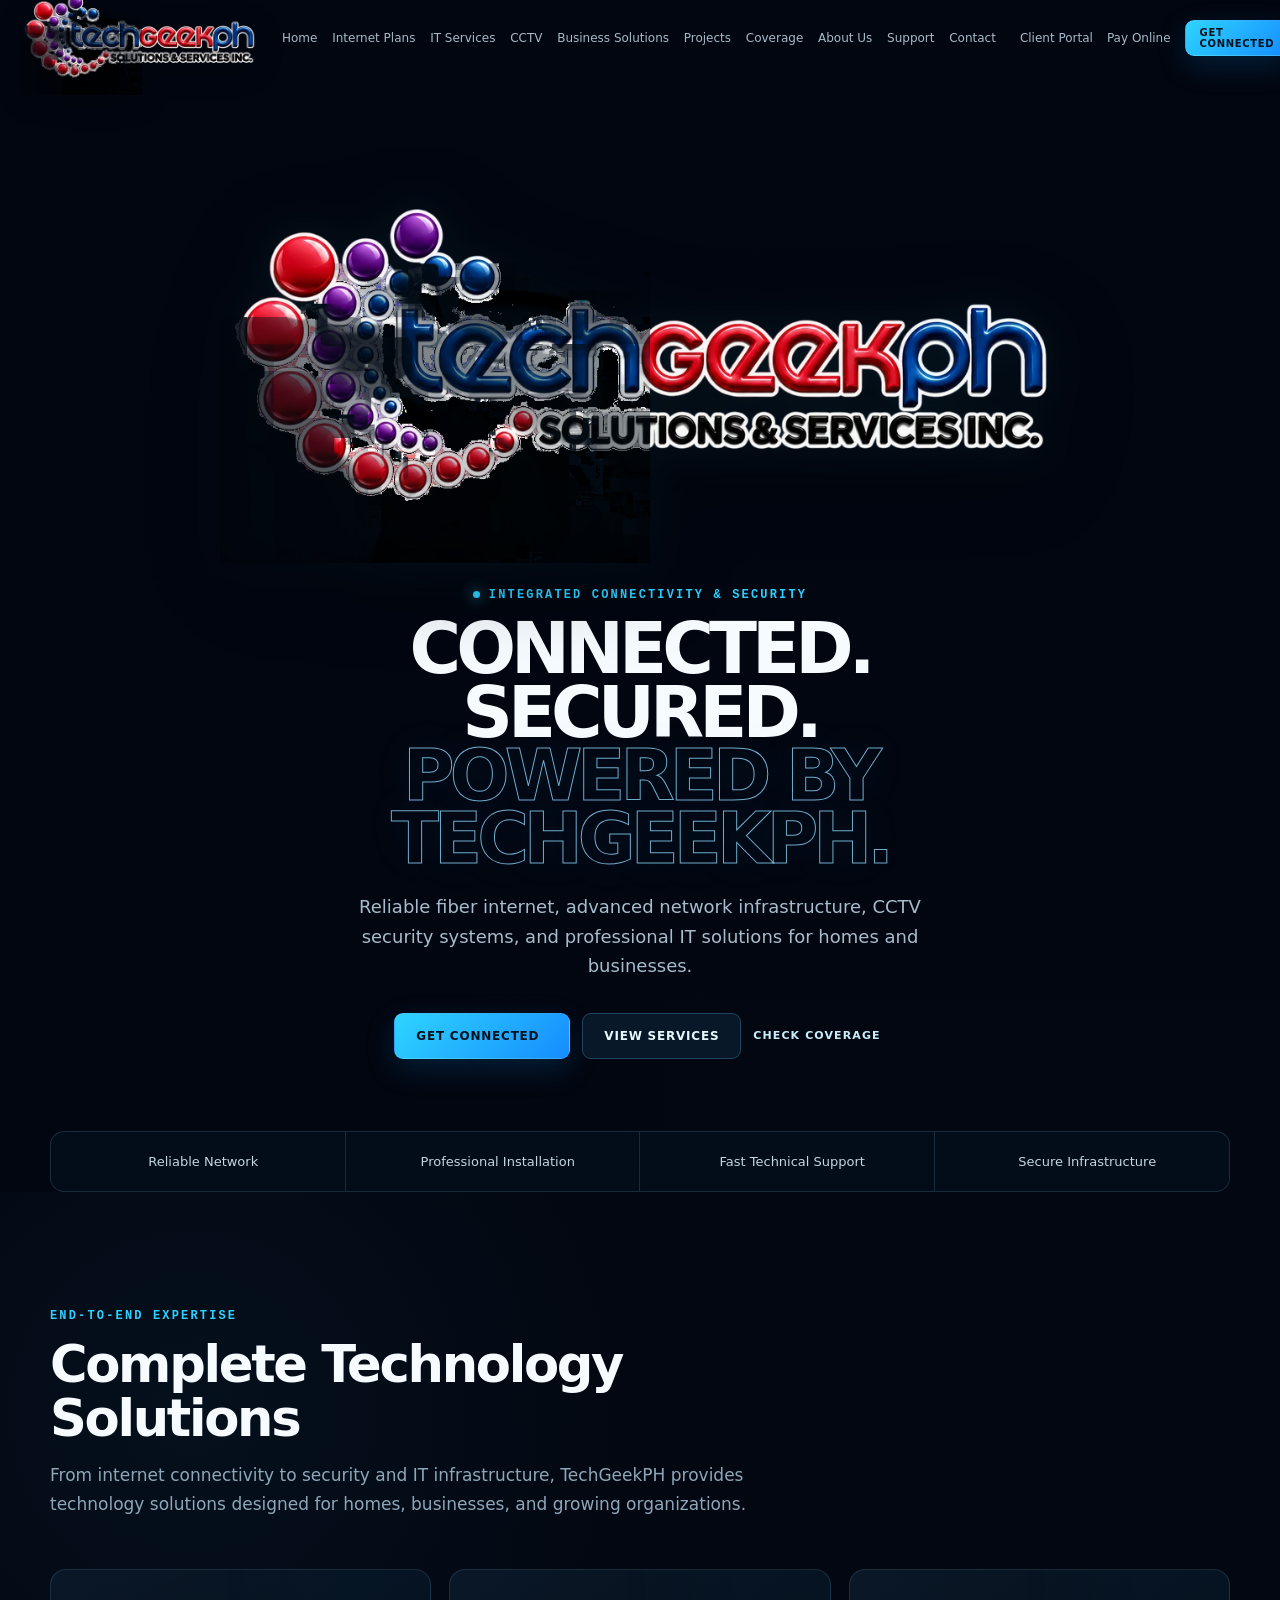
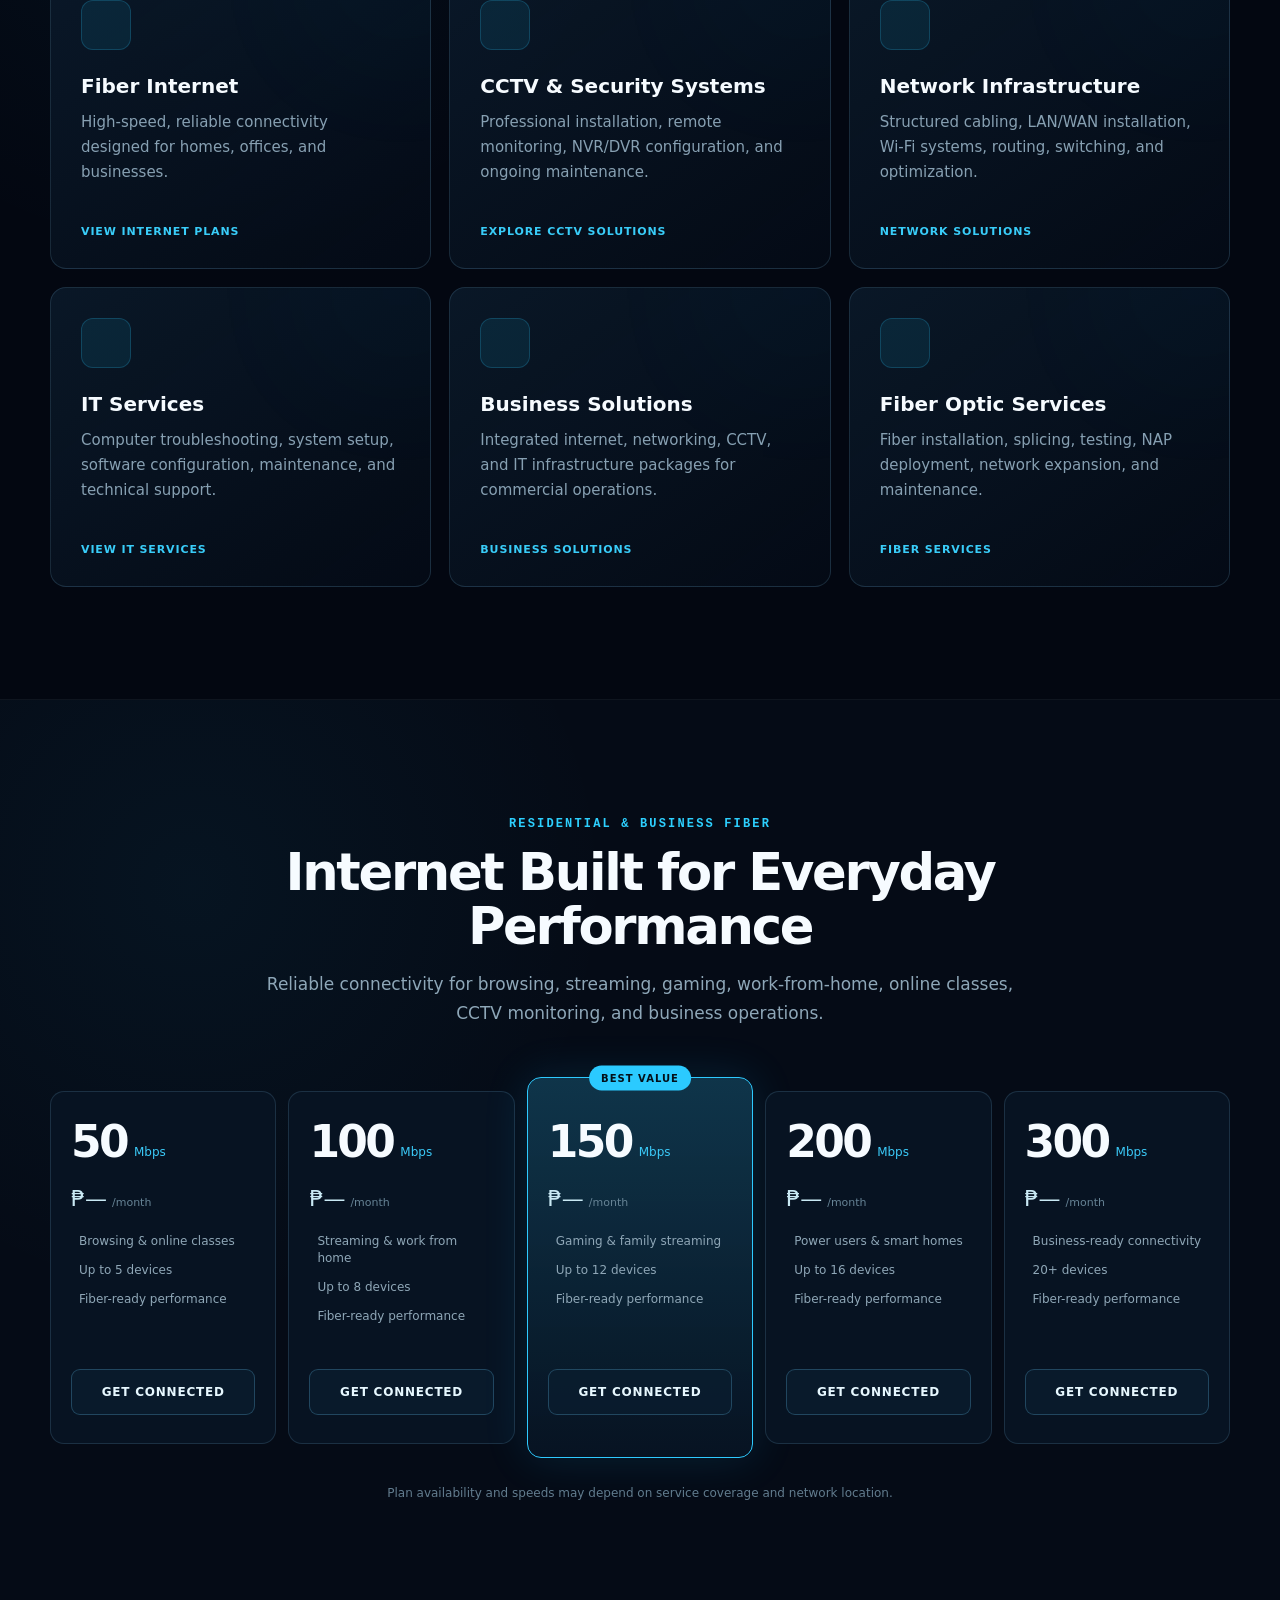
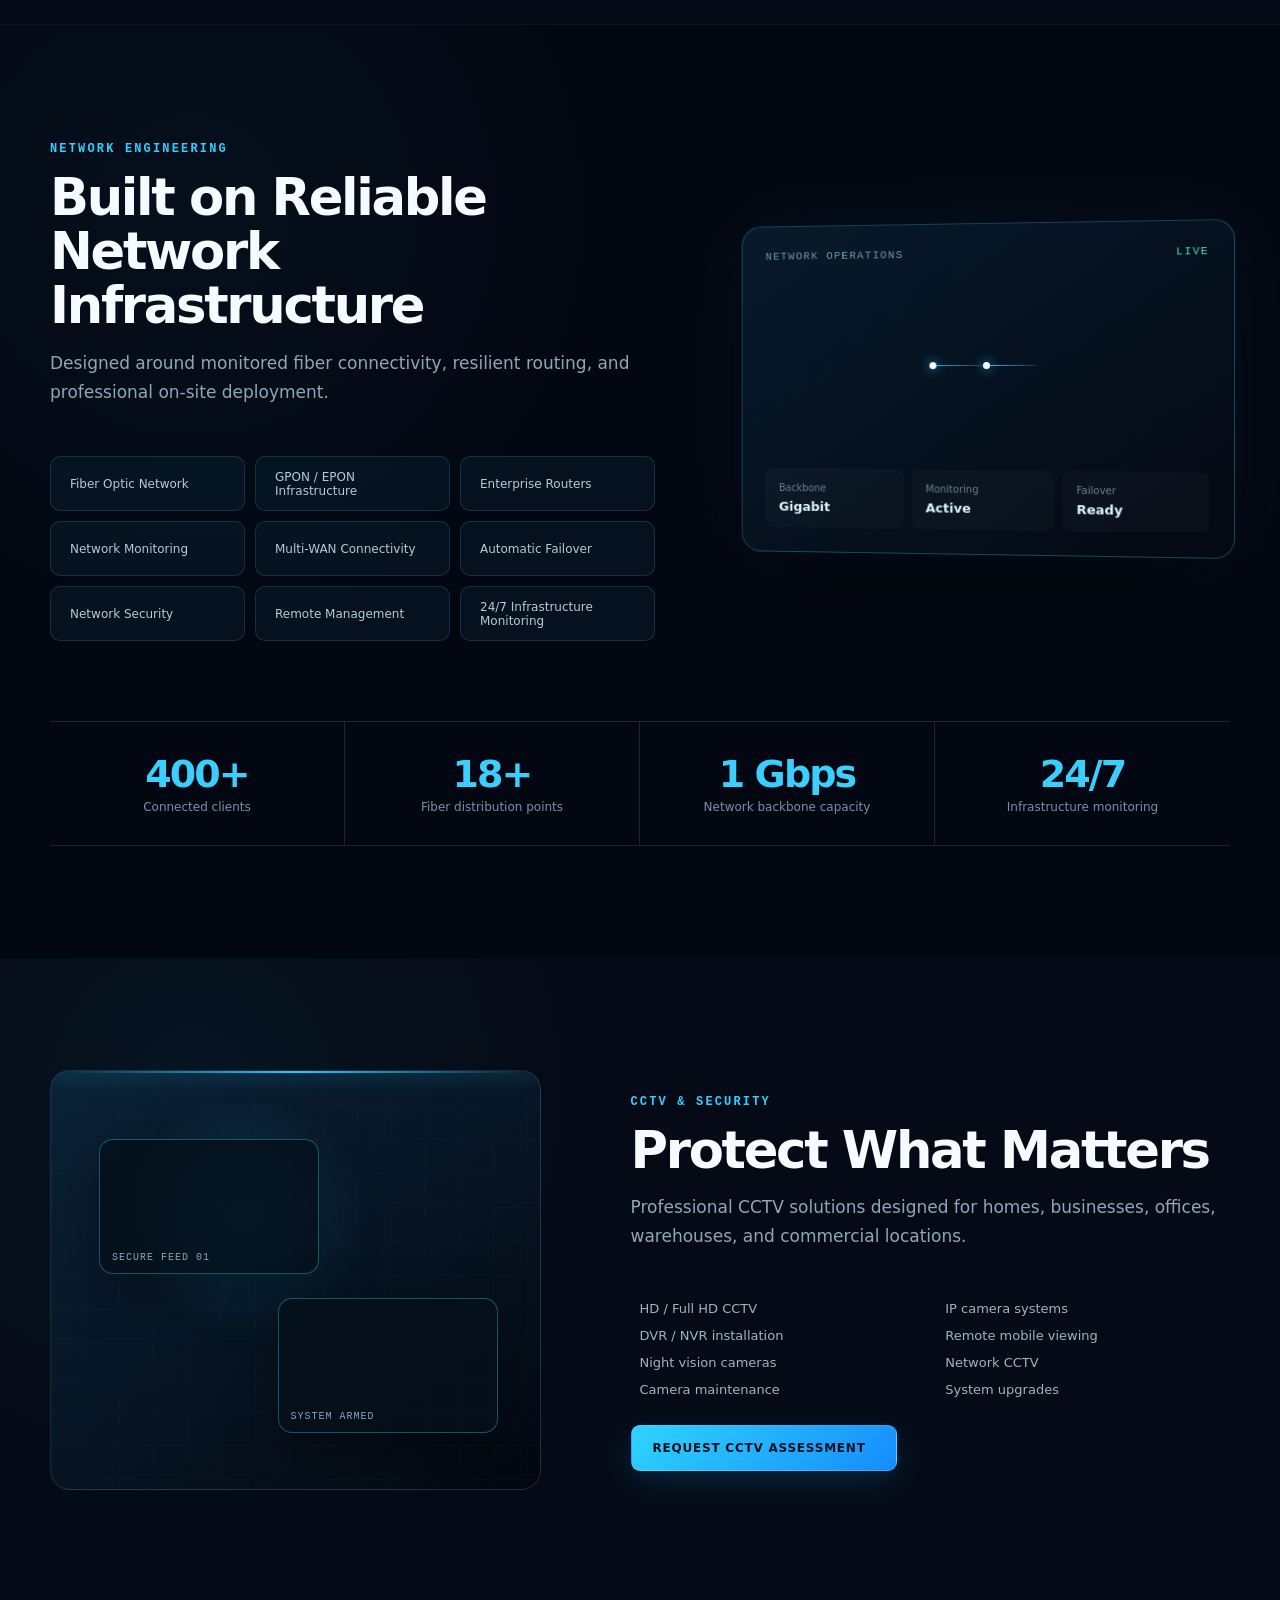
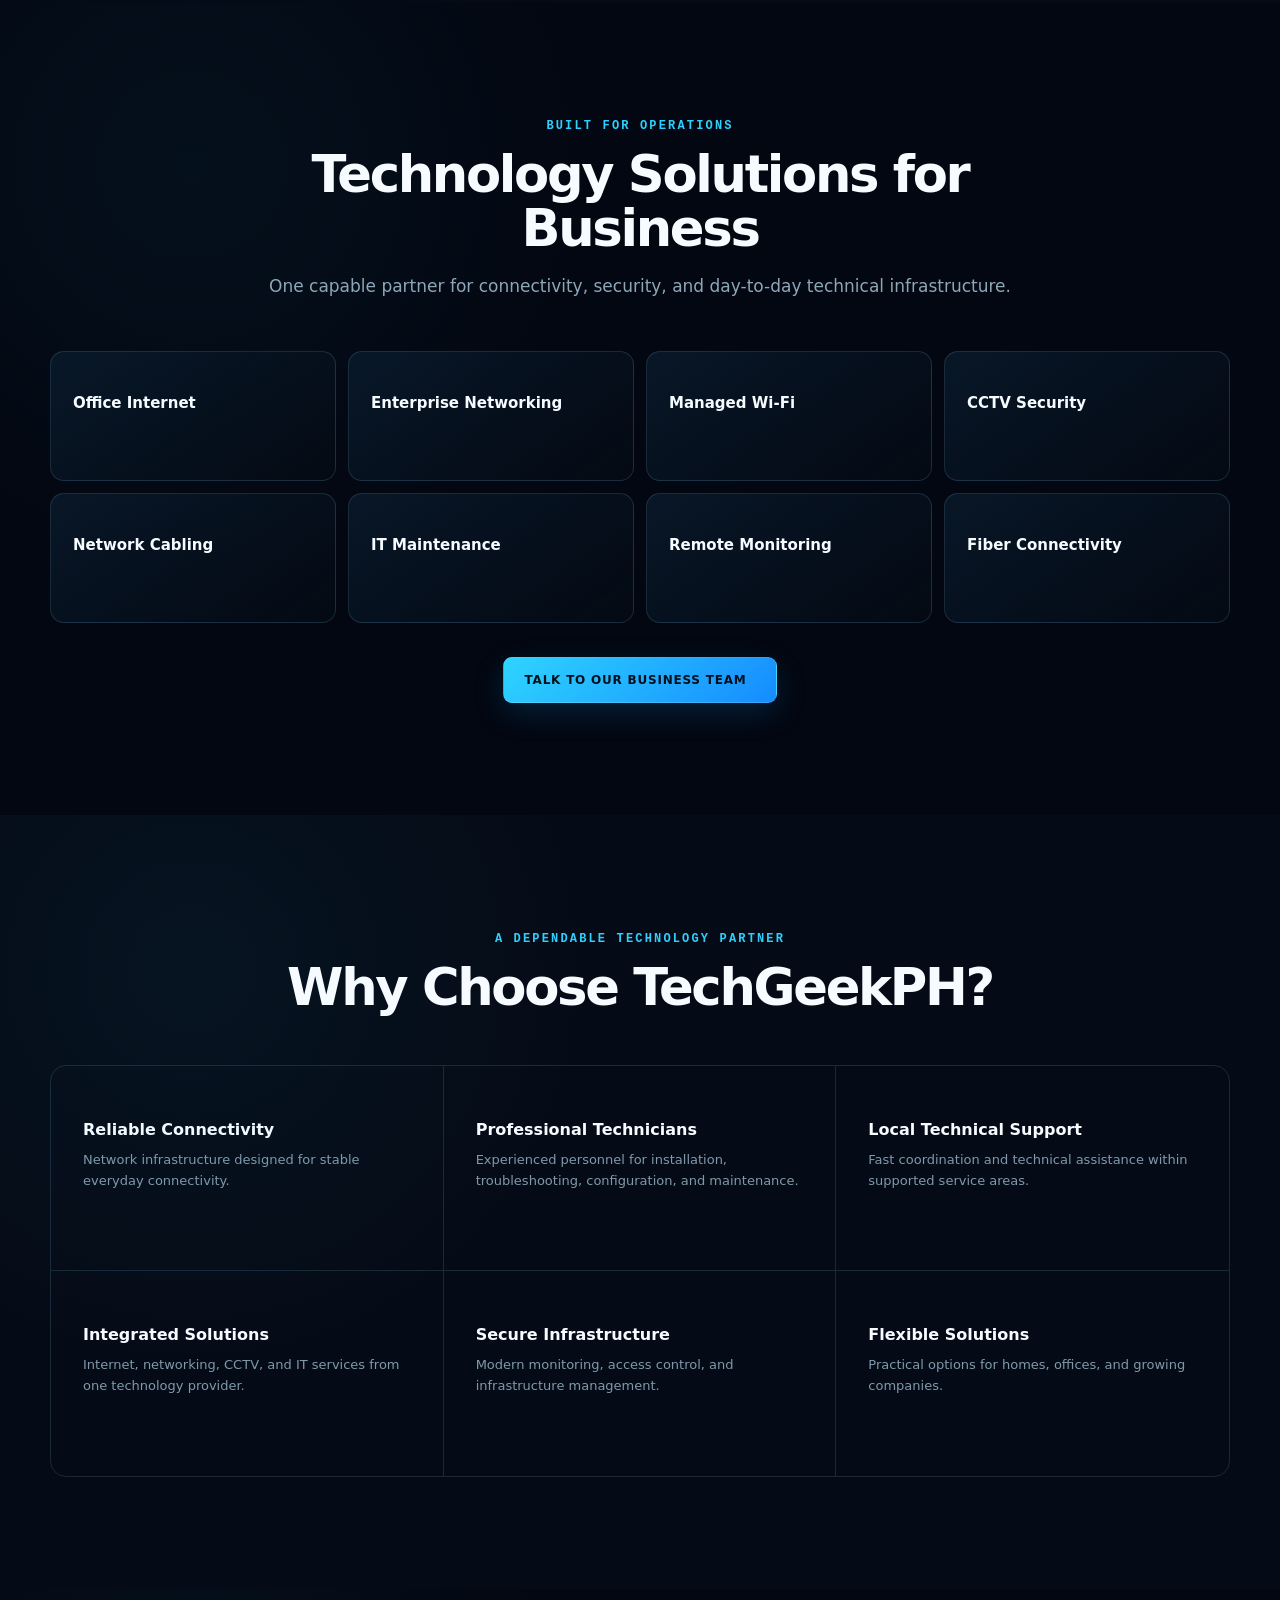
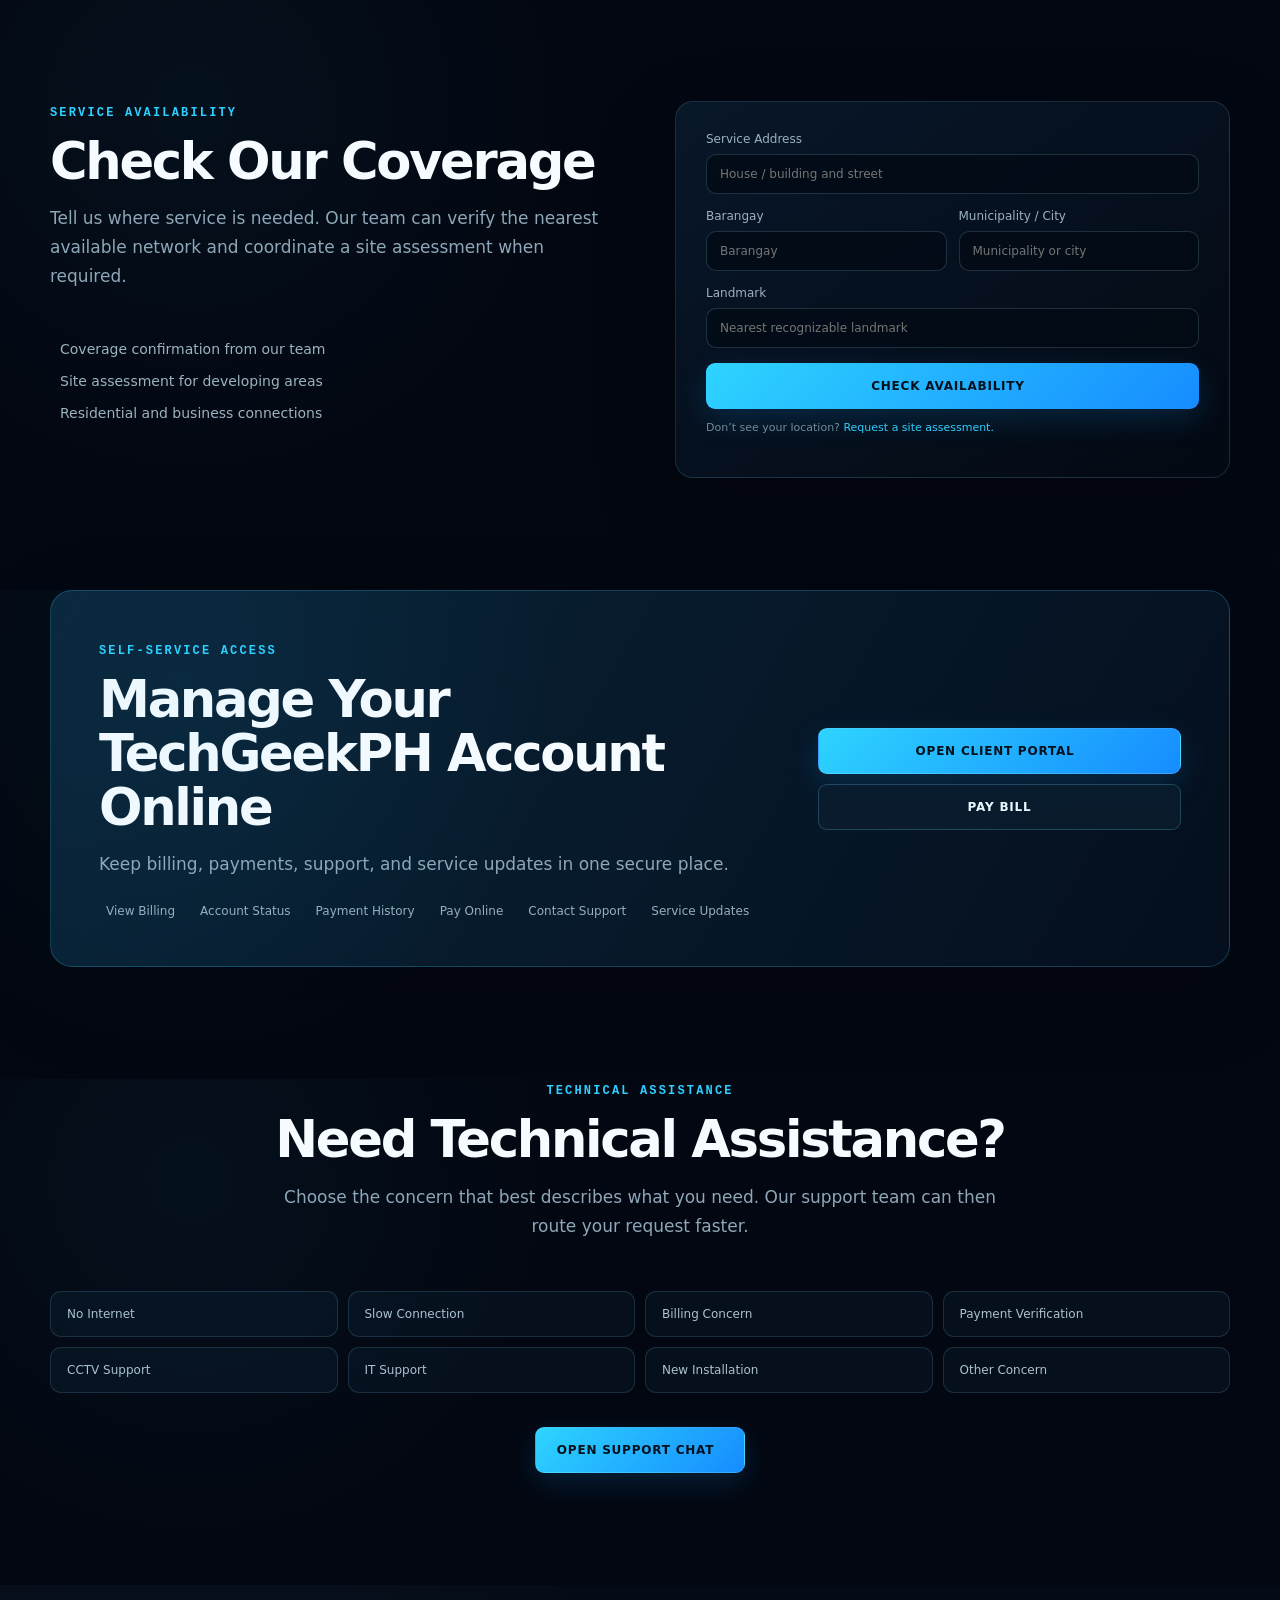
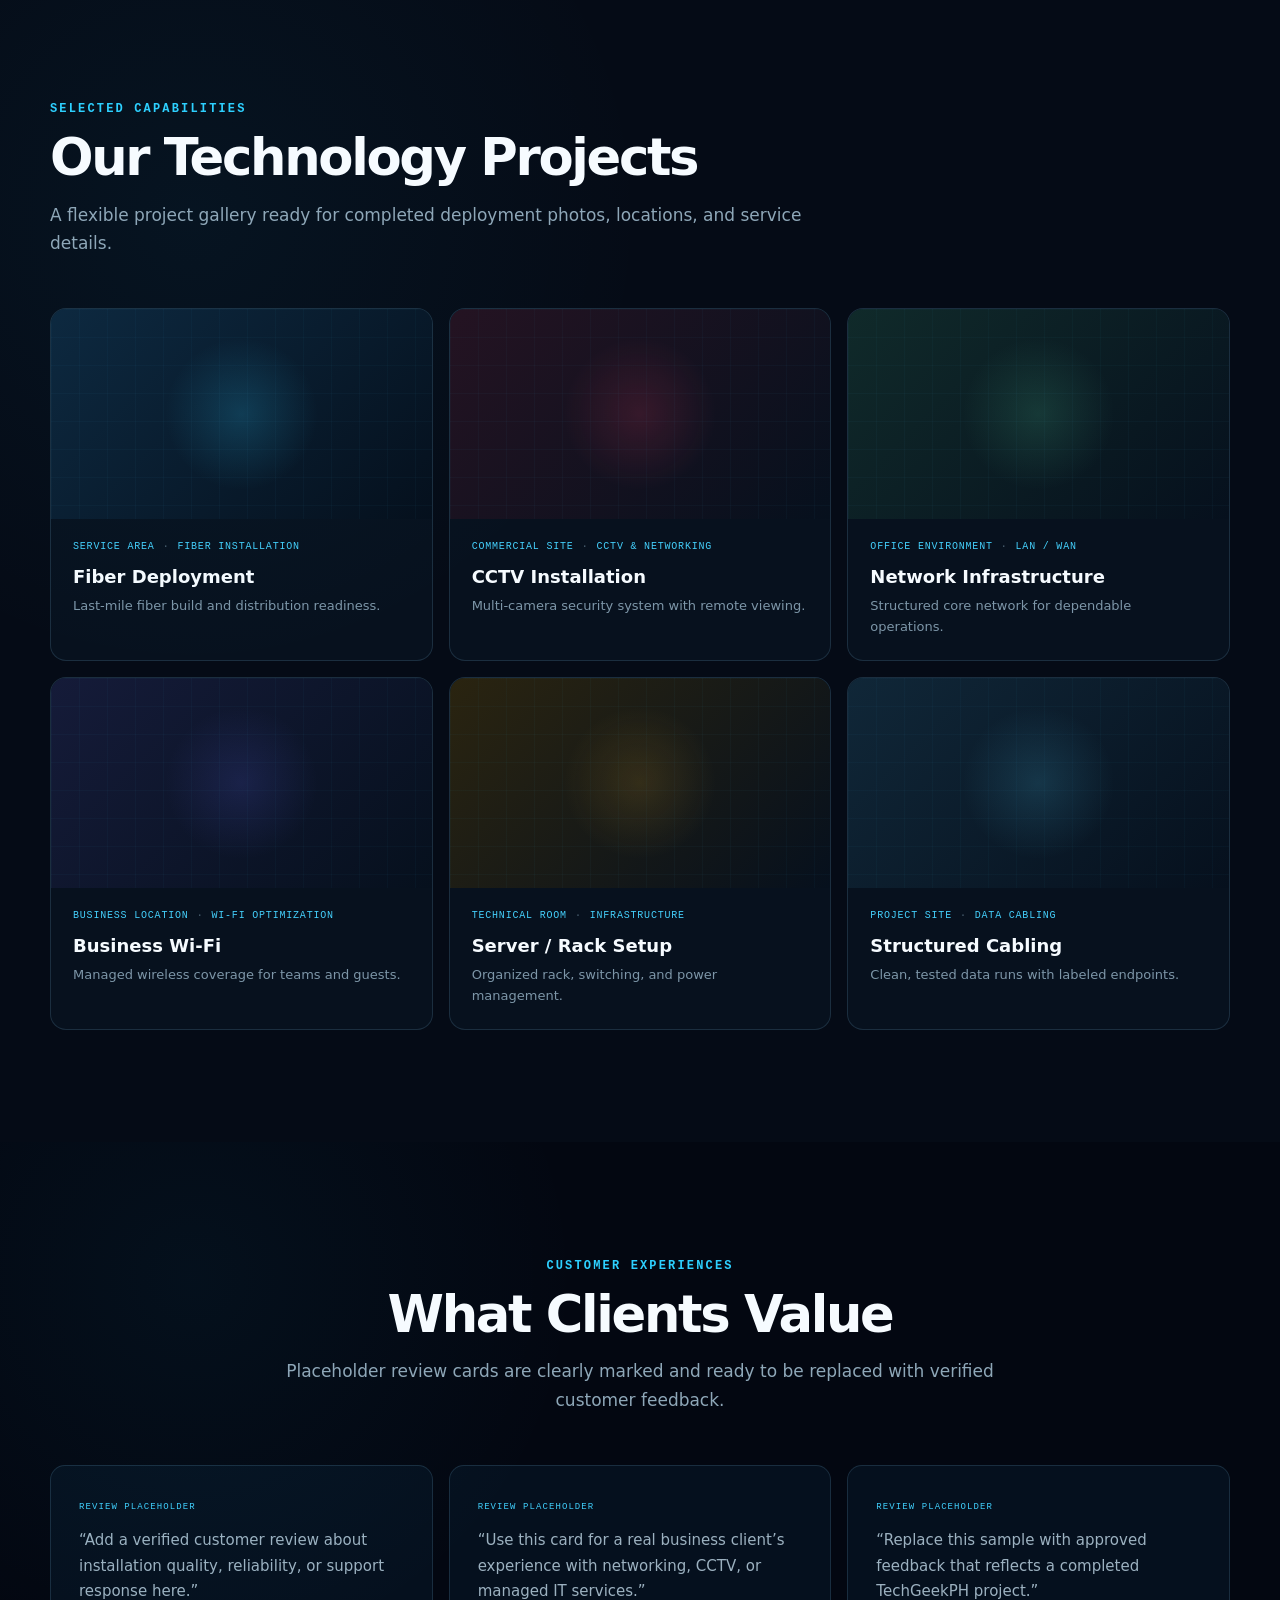
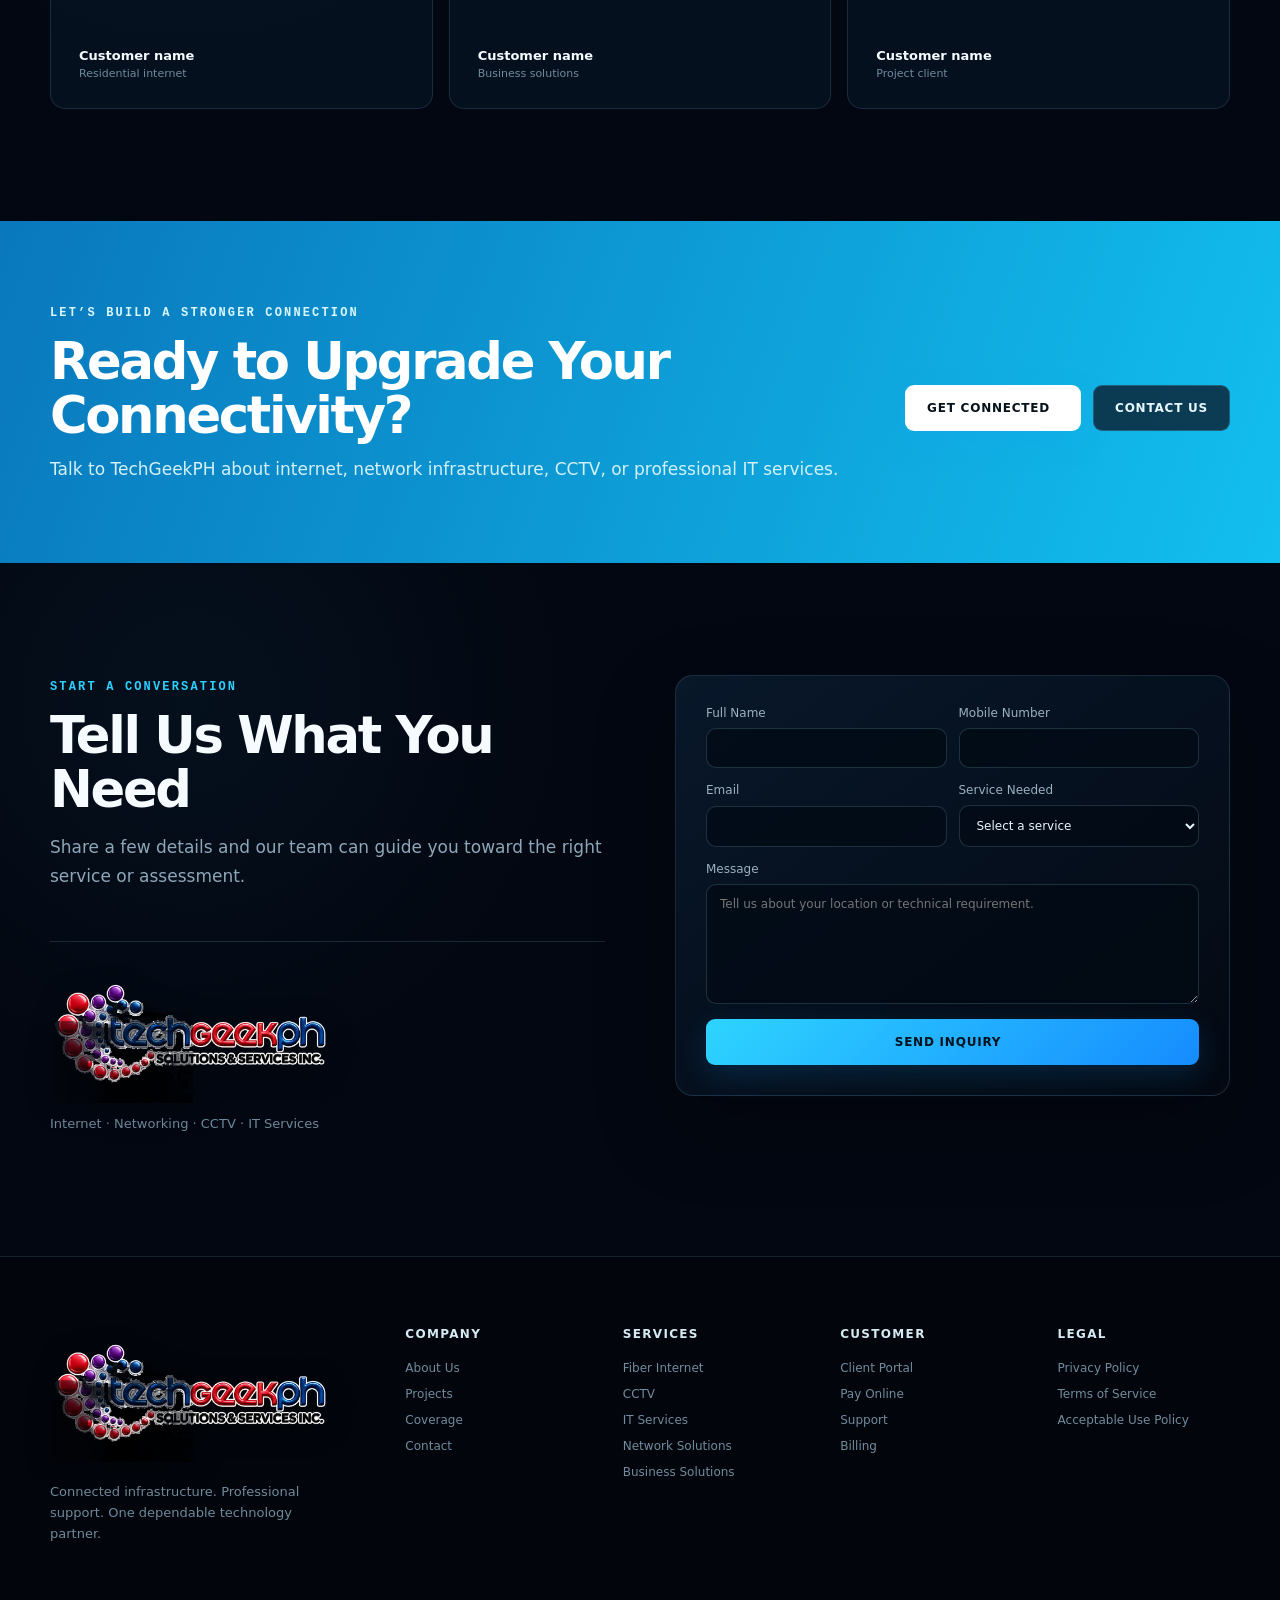
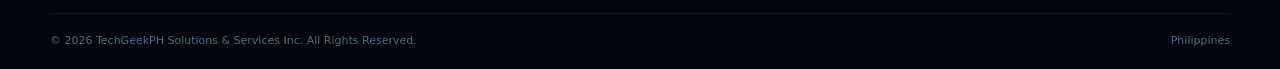
==== index.html @ 315b48f4 "Use high-resolution transparent logo on live front page" ====
<!doctype html>
<html lang="en-PH">
<head>
<meta charset="utf-8">
<meta name="viewport" content="width=device-width,initial-scale=1,viewport-fit=cover">
<meta name="theme-color" content="#030711">
<title>TechGeekPH | Fiber Internet, CCTV, Networking & IT Services</title>
<meta name="description" content="TechGeekPH Solutions & Services Inc. provides fiber internet, CCTV installation, network infrastructure, IT support, and business technology solutions in the Philippines.">
<meta name="keywords" content="TechGeekPH Solutions & Services Inc., Internet Service Provider, Fiber Internet, CCTV Installation, IT Services, Network Installation, Business Internet, Fiber Optic Services, Philippines">
<meta property="og:title" content="TechGeekPH Solutions & Services Inc.">
<meta property="og:description" content="Reliable fiber internet, CCTV security, network infrastructure, and professional IT solutions.">
<meta property="og:type" content="website">
<meta property="og:locale" content="en_PH">
<meta property="og:url" content="https://network-techgeekph.com/">
<link rel="stylesheet" href="assets/site1.css?v=20260908"><link rel="stylesheet" href="assets/site2.css?v=20260908"><link rel="stylesheet" href="assets/site3.css?v=20260908"><link rel="stylesheet" href="assets/site4.css?v=20260908"><link rel="stylesheet" href="assets/logo-override.css?v=20260913-logo1">
<script type="application/ld+json">{"@context":"https://schema.org","@type":"Organization","name":"TechGeekPH Solutions & Services Inc.","url":"https://network-techgeekph.com/","areaServed":"Philippines","description":"Fiber internet, CCTV, network infrastructure, and professional IT services."}</script>
</head>
<body><div id="app"></div><noscript><div style="padding:40px;color:white;background:#030711;font-family:Arial,sans-serif">Please enable JavaScript to view the TechGeekPH website.</div></noscript><script src="https://unpkg.com/lucide@0.468.0/dist/umd/lucide.min.js"></script><script src="assets/logo-hq-01.js?v=20260913-logo1"></script><script src="assets/logo-hq-02.js?v=20260913-logo1"></script><script src="assets/logo-hq-03.js?v=20260913-logo1"></script><script src="assets/logo-hq-04.js?v=20260913-logo1"></script><script src="assets/logo-hq-05.js?v=20260913-logo1"></script><script src="assets/logo-hq-06.js?v=20260913-logo1"></script><script src="assets/logo-hq.js?v=20260913-logo1"></script><script src="assets/loader.js?v=20260913-logo1"></script></body></html>
---- assets/site1.css ----
:root{--background:#030711;--foreground:#f6fbff;--card:#081221;--card-foreground:#eef8ff;--primary:#24c8ff;--primary-foreground:#02101a;--secondary:#0b1a2b;--secondary-foreground:#e9f7ff;--muted:#0a1524;--muted-foreground:#91a9bb;--border:rgba(129,201,235,.16);--input:rgba(153,213,240,.18);--ring:#26c9ff;--radius:.75rem;--font-sans:Inter,ui-sans-serif,system-ui,-apple-system,BlinkMacSystemFont,"Segoe UI",sans-serif;--font-mono:"SFMono-Regular",Consolas,"Liberation Mono",monospace}
*{box-sizing:border-box}html{scroll-behavior:smooth;scroll-padding-top:92px;background:var(--background)}body{margin:0;overflow-x:hidden;background:var(--background);color:var(--foreground);font-family:var(--font-sans)}a{color:inherit;text-decoration:none}button,input,textarea,select{font:inherit}button{cursor:pointer}svg{stroke-width:1.8}.shell{width:min(1180px,calc(100% - 40px));margin-inline:auto}.section{position:relative;padding:112px 0}.section::before{content:"";position:absolute;inset:0;pointer-events:none;background:radial-gradient(circle at 15% 20%,rgba(29,187,242,.05),transparent 32%)}
.site-header{position:fixed;z-index:50;inset:0 0 auto;height:76px;transition:.3s ease;border-bottom:1px solid transparent}.site-header.scrolled{background:rgba(3,7,17,.88);border-color:var(--border);backdrop-filter:blur(18px)}.header-inner{height:100%;width:min(1400px,calc(100% - 40px));margin:auto;display:flex;align-items:center;gap:24px}.logo{position:relative;display:block;width:210px;height:60px;flex-shrink:0;overflow:hidden;border-radius:9px;background:#fff;box-shadow:0 7px 24px rgba(0,0,0,.22)}.logo img{position:absolute;width:204px;max-width:none;height:auto;left:3px;top:-32px}.desktop-nav{display:flex;justify-content:center;gap:clamp(10px,1.15vw,20px);flex:1}.desktop-nav a,.header-actions>a:not(.button){color:#a7bac8;font-size:12px;transition:.2s;white-space:nowrap}.desktop-nav a:hover,.header-actions>a:not(.button):hover{color:white}.header-actions{display:flex;align-items:center;gap:14px}.button{min-height:46px;padding:0 21px;border-radius:9px;display:inline-flex;align-items:center;justify-content:center;gap:9px;background:linear-gradient(135deg,#2ed4ff,#168cff);color:#02111c;text-transform:uppercase;letter-spacing:.065em;font-weight:800;font-size:12px;border:1px solid rgba(255,255,255,.12);box-shadow:0 10px 30px rgba(20,163,255,.17);transition:transform .2s,box-shadow .2s,background .2s}.button:hover{transform:translateY(-2px);box-shadow:0 14px 36px rgba(20,163,255,.25)}.button svg,.text-link svg,.service-card a svg{width:17px;height:17px}.button.compact{min-height:36px;padding:0 14px;font-size:10px}.button.secondary{color:#e7f8ff;background:rgba(11,29,47,.8);border-color:rgba(104,203,246,.25);box-shadow:none}.button.light{background:#fff;color:#06121c}.menu-button{display:none;margin-left:auto;background:none;border:0;color:white;padding:8px}.mobile-nav{display:none;position:absolute;top:76px;left:20px;right:20px;padding:14px;background:rgba(5,12,24,.98);border:1px solid var(--border);border-radius:12px;box-shadow:0 24px 70px rgba(0,0,0,.5)}.mobile-nav.open{display:block}.mobile-nav>a{display:flex;justify-content:space-between;padding:12px 10px;border-bottom:1px solid rgba(255,255,255,.06);font-size:14px}.mobile-nav>div{display:flex;gap:18px;color:#2ecbff;padding:15px 10px 5px;font-size:13px}
.hero{min-height:820px;position:relative;overflow:hidden;padding-top:76px;background:#020610}.hero::after{content:"";position:absolute;inset:0;background:linear-gradient(90deg,#020610 0%,rgba(2,6,16,.95) 30%,rgba(2,6,16,.25) 63%,rgba(2,6,16,.25) 100%),linear-gradient(0deg,#030711 0%,transparent 25%)}.hero-visual{position:absolute;inset:0 0 0 34%;background:radial-gradient(circle at 58% 45%,rgba(17,181,250,.18),transparent 34%),linear-gradient(135deg,#071625,#0b263e 48%,#030711)}.hero-visual img{width:100%;height:100%;object-fit:cover;object-position:center;opacity:.85}.network-grid{position:absolute;inset:0;opacity:.17;background-image:linear-gradient(rgba(30,190,255,.14) 1px,transparent 1px),linear-gradient(90deg,rgba(30,190,255,.14) 1px,transparent 1px);background-size:58px 58px;mask-image:linear-gradient(to right,black,transparent 78%);animation:gridMove 18s linear infinite}@keyframes gridMove{to{background-position:58px 58px}}.hero-content{position:relative;z-index:2;min-height:635px;display:flex;align-items:center}.hero-copy{max-width:690px;padding:80px 0 40px;animation:fadeUp .8s ease both}@keyframes fadeUp{from{opacity:0;transform:translateY(18px)}}.eyebrow{color:#2dd0ff;font-family:var(--font-mono);text-transform:uppercase;letter-spacing:.18em;font-size:12px;font-weight:700}.pulse{display:inline-block;width:7px;height:7px;border-radius:50%;background:#2dd0ff;box-shadow:0 0 14px #2dd0ff;margin-right:9px}.hero h1{margin:24px 0;font-size:clamp(52px,6.4vw,92px);line-height:.88;letter-spacing:-.07em;font-weight:850}.hero h1>span{color:transparent;-webkit-text-stroke:1px rgba(142,221,255,.78);text-shadow:0 0 42px rgba(37,181,255,.08)}.hero-copy>p{max-width:590px;color:#a7bdcc;font-size:18px;line-height:1.65}.button-row{display:flex;flex-wrap:wrap;align-items:center;gap:12px;margin-top:32px}.text-link{display:inline-flex;gap:5px;align-items:center;margin-left:7px;color:#c7eefa;text-transform:uppercase;font-size:11px;letter-spacing:.1em;font-weight:700}.trust-strip{position:relative;z-index:3;display:grid;grid-template-columns:repeat(4,1fr);border:1px solid var(--border);background:rgba(5,16,29,.78);backdrop-filter:blur(16px);border-radius:14px;overflow:hidden}.trust-strip div{display:flex;justify-content:center;align-items:center;gap:11px;padding:22px 14px;color:#c4d6e0;font-size:13px;border-right:1px solid var(--border)}.trust-strip div:last-child{border:0}.trust-strip svg{width:20px;color:#29caff}
.section-heading{max-width:760px;margin-bottom:50px;position:relative}.section-heading.center{text-align:center;margin-inline:auto}.section-heading h2,.portal-card h2,.cta-section h2{margin:15px 0 16px;font-size:clamp(34px,4vw,58px);line-height:1.05;letter-spacing:-.045em}.section-heading p,.portal-card p,.cta-section p{color:#8ea7b8;line-height:1.7;font-size:17px;margin:0}.service-grid{display:grid;grid-template-columns:repeat(3,1fr);gap:18px}.service-card{min-height:300px;padding:30px;display:flex;flex-direction:column;border:1px solid var(--border);border-radius:16px;background:linear-gradient(145deg,rgba(11,26,43,.86),rgba(5,12,23,.75));transition:.25s;position:relative;overflow:hidden}.service-card::before{content:"";position:absolute;width:120px;height:120px;background:#16b9f3;filter:blur(90px);opacity:.08;top:-60px;right:-30px}.service-card:hover{transform:translateY(-5px);border-color:rgba(57,201,255,.38);box-shadow:0 20px 50px rgba(0,0,0,.23)}.icon-box{width:50px;height:50px;border-radius:12px;display:grid;place-items:center;color:#2fceff;background:rgba(30,193,255,.09);border:1px solid rgba(48,202,255,.2)}.icon-box svg{width:24px}.service-card h3{font-size:20px;margin:24px 0 12px}.service-card p{color:#87a0b2;line-height:1.65;font-size:15px;margin:0 0 25px}.service-card a{margin-top:auto;display:flex;align-items:center;gap:7px;color:#39cdf9;text-transform:uppercase;letter-spacing:.08em;font-size:11px;font-weight:800}
---- assets/site2.css ----
.plans-section{background:#050b16;border-block:1px solid rgba(255,255,255,.04)}.plan-grid{display:grid;grid-template-columns:repeat(5,1fr);align-items:center;gap:12px}.plan-card{position:relative;padding:28px 20px;border:1px solid var(--border);background:#071322;border-radius:14px}.plan-card.featured{padding-block:42px;border-color:#2ecaff;background:linear-gradient(180deg,rgba(17,63,87,.8),#071322);box-shadow:0 0 45px rgba(25,180,247,.14)}.plan-badge{position:absolute;top:0;left:50%;transform:translate(-50%,-50%);background:#2bcaff;color:#03101a;padding:7px 12px;border-radius:99px;font-size:10px;text-transform:uppercase;letter-spacing:.1em;font-weight:900}.speed{display:flex;align-items:end;gap:7px}.speed strong{font-size:44px;letter-spacing:-.06em;line-height:1}.speed span{color:#3bcaf8;font-size:12px;margin-bottom:5px}.price{font-size:22px;margin:22px 0;color:#c9e9f4}.price small{color:#668395;font-size:11px;margin-left:5px}.plan-card ul{list-style:none;padding:0;margin:0 0 24px;min-height:112px}.plan-card li{display:flex;gap:8px;color:#8fa7b7;font-size:12px;line-height:1.4;margin:12px 0}.plan-card li svg{width:14px;color:#2dccfa}.plan-card .button{width:100%;padding-inline:8px}.fine-print{text-align:center;margin-top:28px;color:#627c8e;font-size:12px}
.network-section{overflow:hidden}.network-layout{display:grid;grid-template-columns:1.1fr .9fr;gap:80px;align-items:center}.capability-grid{display:grid;grid-template-columns:repeat(3,1fr);gap:10px}.capability-grid>div{display:flex;align-items:center;gap:9px;min-height:55px;padding:10px;background:rgba(8,22,38,.7);border:1px solid var(--border);border-radius:10px;font-size:12px;color:#b6cad6}.capability-grid svg{width:18px;color:#31cdfc;flex-shrink:0}.network-console{border:1px solid rgba(52,204,255,.28);background:linear-gradient(145deg,rgba(7,28,47,.9),rgba(3,8,17,.9));border-radius:20px;box-shadow:0 30px 100px rgba(0,0,0,.5),0 0 80px rgba(25,174,245,.08);padding:24px;transform:perspective(900px) rotateY(-5deg)}.console-top{display:flex;justify-content:space-between;font:11px var(--font-mono);color:#7594a8;letter-spacing:.12em}.live{color:#44dda7}.topology{height:210px;display:flex;align-items:center;justify-content:center;color:#3bd0ff}.topology svg{width:46px;height:46px;padding:10px;border:1px solid rgba(49,205,255,.34);border-radius:10px;background:#071828}.signal-line{height:1px;width:54px;background:linear-gradient(90deg,#28cafa,rgba(40,202,250,.2));position:relative}.signal-line::after{content:"";position:absolute;width:7px;height:7px;border-radius:50%;background:#fff;box-shadow:0 0 12px #29caff;top:-3px;animation:signal 1.8s infinite linear}@keyframes signal{from{left:0}to{left:100%}}.console-metrics{display:grid;grid-template-columns:repeat(3,1fr);gap:8px}.console-metrics>div{padding:14px;background:rgba(255,255,255,.025);border-radius:8px}.console-metrics span,.console-metrics strong{display:block}.console-metrics span{font-size:10px;color:#638194;margin-bottom:6px}.console-metrics strong{font-size:13px;color:#d9f5ff}.stat-grid{display:grid;grid-template-columns:repeat(4,1fr);margin-top:80px;border-block:1px solid var(--border)}.stat{text-align:center;padding:30px 15px;border-right:1px solid var(--border)}.stat:last-child{border:0}.stat>span{display:block;font-size:38px;color:#3bcfff;font-weight:800;letter-spacing:-.05em}.stat small{color:#7892a3;font-size:12px}
.split-section,.why-section,.projects-section{background:#050b16}.cctv-layout{display:grid;grid-template-columns:.9fr 1.1fr;gap:90px;align-items:center}.security-visual{height:420px;position:relative;border:1px solid var(--border);border-radius:20px;overflow:hidden;background:radial-gradient(circle at 40% 35%,rgba(34,196,255,.2),transparent 30%),linear-gradient(145deg,#0b2237,#030810)}.security-visual::before{content:"";position:absolute;inset:0;opacity:.15;background-image:linear-gradient(rgba(60,205,255,.18) 1px,transparent 1px),linear-gradient(90deg,rgba(60,205,255,.18) 1px,transparent 1px);background-size:34px 34px}.camera-frame{position:absolute;z-index:2;left:48px;top:68px;width:220px;height:135px;border:1px solid rgba(55,211,255,.35);border-radius:14px;background:rgba(4,15,25,.8);display:grid;place-items:center;color:#42d0ff;box-shadow:0 18px 55px rgba(0,0,0,.36)}.camera-frame svg{width:50px;height:50px}.camera-frame span{position:absolute;left:12px;bottom:10px;font:10px var(--font-mono);letter-spacing:.1em;color:#82aaba}.camera-frame.offset{left:auto;top:auto;right:42px;bottom:56px}.scan-line{position:absolute;z-index:1;left:0;right:0;height:2px;background:linear-gradient(90deg,transparent,#25caff,transparent);box-shadow:0 0 20px #25caff;animation:scan 4s ease-in-out infinite}@keyframes scan{0%,100%{top:12%;opacity:.1}50%{top:88%;opacity:.8}}.check-grid{display:grid;grid-template-columns:1fr 1fr;gap:12px;margin:28px 0}.check-grid span{display:flex;gap:9px;align-items:center;color:#9eb4c2;font-size:13px}.check-grid svg{width:16px;color:#34d39f}
.business-grid{display:grid;grid-template-columns:repeat(4,1fr);gap:12px}.business-grid article{min-height:130px;padding:22px;border:1px solid var(--border);border-radius:14px;background:linear-gradient(145deg,rgba(10,27,45,.8),rgba(5,11,20,.7));position:relative}.business-grid article>svg:first-child{width:26px;color:#31cdfc}.business-grid article>svg:last-child{position:absolute;right:18px;bottom:18px;width:18px;color:#45697e}.business-grid h3{margin:20px 0 0;font-size:15px}.center-cta{text-align:center;margin-top:34px}.reason-grid{display:grid;grid-template-columns:repeat(3,1fr);border:1px solid var(--border);border-radius:16px;overflow:hidden}.reason-grid article{padding:32px;border-right:1px solid var(--border);border-bottom:1px solid var(--border);min-height:205px}.reason-grid article:nth-child(3n){border-right:0}.reason-grid article:nth-child(n+4){border-bottom:0}.reason-grid svg{width:24px;color:#33ccfb}.reason-grid h3{font-size:16px;margin:22px 0 10px}.reason-grid p{color:#7f99aa;font-size:13px;line-height:1.65;margin:0}
---- assets/site3.css ----
.coverage-section{overflow:hidden}.coverage-layout,.contact-layout{display:grid;grid-template-columns:1fr 1fr;gap:70px;align-items:start}.coverage-points{display:grid;gap:16px}.coverage-points span{display:flex;align-items:center;gap:10px;color:#9db2c0;font-size:14px}.coverage-points svg{width:18px;color:#31cdfb}.glass-form,.contact-form{padding:30px;border:1px solid var(--border);border-radius:18px;background:linear-gradient(145deg,rgba(9,27,46,.86),rgba(4,10,19,.9));box-shadow:0 30px 80px rgba(0,0,0,.26)}.glass-form label,.contact-form label{display:grid;gap:8px;color:#9cb1c0;font-size:12px;margin-bottom:15px}.form-row{display:grid;grid-template-columns:1fr 1fr;gap:12px}.glass-form input,.contact-form input,.contact-form textarea,.contact-form select{width:100%;color:#e8f7ff;background:rgba(2,11,20,.72);border:1px solid var(--input);border-radius:10px;padding:12px 13px;outline:none}.contact-form textarea{resize:vertical;min-height:120px}.glass-form input:focus,.contact-form input:focus,.contact-form textarea:focus,.contact-form select:focus{border-color:#2acbff;box-shadow:0 0 0 3px rgba(42,203,255,.08)}.form-button{width:100%;border:0}.form-note,.form-message{color:#718b9c;font-size:11px;line-height:1.5}.form-message{color:#50dda7}.form-note a{color:#31cdfc}.portal-section{padding-top:0}.portal-card{padding:48px;display:grid;grid-template-columns:1.3fr .7fr;gap:45px;align-items:center;border:1px solid rgba(51,204,251,.24);border-radius:22px;background:linear-gradient(120deg,rgba(10,39,61,.92),rgba(5,16,30,.92));box-shadow:0 28px 80px rgba(0,0,0,.3)}.portal-features{display:flex;flex-wrap:wrap;gap:12px 18px;margin-top:25px}.portal-features span{display:flex;gap:7px;align-items:center;color:#96afbf;font-size:12px}.portal-features svg{width:16px;color:#35ccfb}.portal-actions{display:flex;flex-direction:column;gap:10px}.portal-actions .button{width:100%}.support-section{padding-top:0}.support-pills{display:grid;grid-template-columns:repeat(4,1fr);gap:10px}.support-pills a{display:flex;align-items:center;justify-content:space-between;padding:15px 16px;border:1px solid var(--border);border-radius:11px;background:rgba(8,21,36,.65);color:#adc2cf;font-size:12px;transition:.2s}.support-pills a:hover{border-color:rgba(50,204,251,.38);color:#fff}.support-pills svg{width:16px;color:#31cdfc}
.project-grid{display:grid;grid-template-columns:repeat(3,1fr);gap:16px}.project-grid article{overflow:hidden;border:1px solid var(--border);border-radius:16px;background:#07111e}.project-image{height:210px;display:grid;place-items:center;position:relative;background:radial-gradient(circle at 50% 50%,rgba(47,204,255,.18),transparent 35%),linear-gradient(135deg,#0d2940,#05101d)}.project-image::after{content:"";position:absolute;inset:0;background-image:linear-gradient(rgba(83,206,255,.11) 1px,transparent 1px),linear-gradient(90deg,rgba(83,206,255,.11) 1px,transparent 1px);background-size:28px 28px;opacity:.3}.project-image svg{width:64px;height:64px;color:#45cfff;position:relative;z-index:2}.visual-2{background:radial-gradient(circle at 50% 50%,rgba(255,66,108,.14),transparent 35%),linear-gradient(135deg,#241322,#06101d)}.visual-3{background:radial-gradient(circle at 50% 50%,rgba(102,255,193,.12),transparent 35%),linear-gradient(135deg,#102a2a,#06101d)}.visual-4{background:radial-gradient(circle at 50% 50%,rgba(101,110,255,.14),transparent 35%),linear-gradient(135deg,#151b39,#06101d)}.visual-5{background:radial-gradient(circle at 50% 50%,rgba(250,185,45,.12),transparent 35%),linear-gradient(135deg,#2a2410,#06101d)}.visual-6{background:radial-gradient(circle at 50% 50%,rgba(85,213,255,.14),transparent 35%),linear-gradient(135deg,#102738,#06101d)}.project-body{padding:22px}.project-meta{display:flex;gap:8px;flex-wrap:wrap;color:#44cffb;font:10px var(--font-mono);text-transform:uppercase;letter-spacing:.08em}.project-meta span+span::before{content:"·";margin-right:8px;color:#4f6575}.project-body h3{margin:14px 0 9px;font-size:18px}.project-body p{margin:0;color:#7d96a8;font-size:13px;line-height:1.6}.testimonials{background:#030711}.testimonial-grid{display:grid;grid-template-columns:repeat(3,1fr);gap:16px}.testimonial-grid blockquote{margin:0;padding:28px;border:1px solid var(--border);border-radius:15px;background:rgba(8,21,36,.7)}.placeholder-label{display:inline-block;color:#40cffc;font:9px var(--font-mono);text-transform:uppercase;letter-spacing:.12em}.testimonial-grid p{color:#9cb1c0;line-height:1.7;font-size:15px;min-height:105px}.testimonial-grid footer strong,.testimonial-grid footer span{display:block}.testimonial-grid footer strong{font-size:13px}.testimonial-grid footer span{color:#6f8b9e;font-size:11px;margin-top:4px}.cta-section{padding:80px 0;background:linear-gradient(110deg,#0978bc,#12bfee);color:white}.cta-section .shell{display:flex;justify-content:space-between;gap:40px;align-items:center}.cta-section .eyebrow{color:#d9f8ff}.cta-section h2{margin-bottom:12px}.cta-section p{color:#d3f1fa}.cta-section .button-row{flex-shrink:0}.contact-company{border-top:1px solid var(--border);padding-top:25px}.contact-company p{color:#6e899c;font-size:13px}.site-footer{padding:70px 0 22px;background:#02050b;border-top:1px solid var(--border)}.footer-grid{display:grid;grid-template-columns:1.8fr repeat(4,1fr);gap:45px}.footer-brand .logo{width:255px;height:74px}.footer-brand .logo img{width:248px;left:3px;top:-38px}.footer-brand p{max-width:270px;color:#708a9b;font-size:13px;line-height:1.6;margin-top:20px}.footer-grid h3{font-size:12px;text-transform:uppercase;letter-spacing:.11em;color:#d5eaf3;margin:0 0 20px}.footer-grid>div>a:not(.logo){display:block;margin:12px 0;color:#718c9e;font-size:12px}.footer-grid>div>a:hover{color:#33ccfb}.footer-bottom{margin-top:55px;padding-top:20px;border-top:1px solid rgba(255,255,255,.06);display:flex;justify-content:space-between;color:#526c7d;font-size:11px}
---- assets/site4.css ----
@media(max-width:1180px){.desktop-nav{display:none}.header-actions{margin-left:auto}.menu-button{display:block;margin-left:0}.plan-grid{grid-template-columns:repeat(3,1fr)}.business-grid{grid-template-columns:repeat(2,1fr)}}@media(max-width:900px){.section{padding:85px 0}.header-actions>a:not(.button){display:none}.hero{min-height:860px}.hero-visual{inset:0;opacity:.48}.hero::after{background:linear-gradient(90deg,#020610 0%,rgba(2,6,16,.84) 65%,rgba(2,6,16,.48)),linear-gradient(0deg,#030711 0%,transparent 35%)}.service-grid,.project-grid,.reason-grid{grid-template-columns:repeat(2,1fr)}.reason-grid article,.reason-grid article:nth-child(3n){border-right:1px solid var(--border);border-bottom:1px solid var(--border)}.reason-grid article:nth-child(2n){border-right:0}.reason-grid article:nth-child(n+5){border-bottom:0}.network-layout,.cctv-layout,.coverage-layout,.contact-layout{grid-template-columns:1fr;gap:55px}.network-console{transform:none}.support-pills{grid-template-columns:repeat(2,1fr)}.portal-card{grid-template-columns:1fr}.portal-actions{flex-direction:row}.cta-section .shell{align-items:flex-start;flex-direction:column}.footer-grid{grid-template-columns:2fr repeat(2,1fr)}}@media(max-width:640px){.shell{width:min(100% - 28px,1180px)}.site-header{height:68px}.header-inner{width:calc(100% - 28px)}.header-actions{display:none}.header-inner>.logo{width:168px;height:49px}.header-inner>.logo img{width:163px;left:2px;top:-26px}.mobile-nav{top:68px;left:14px;right:14px;max-height:calc(100vh - 82px);overflow:auto}.hero{min-height:900px;padding-top:68px}.hero-content{min-height:690px;align-items:flex-start}.hero-copy{padding-top:120px}.hero h1{font-size:49px}.hero-copy>p{font-size:16px}.button-row{align-items:stretch;flex-direction:column}.button-row .button{width:100%}.text-link{justify-content:center;margin:8px 0 0}.trust-strip{grid-template-columns:1fr 1fr}.trust-strip div{justify-content:flex-start;font-size:11px;border-bottom:1px solid var(--border)}.trust-strip div:nth-child(2n){border-right:0}.trust-strip div:nth-child(n+3){border-bottom:0}.section-heading{margin-bottom:35px}.section-heading h2,.portal-card h2,.cta-section h2{font-size:35px}.service-grid,.plan-grid,.project-grid,.testimonial-grid,.reason-grid{grid-template-columns:1fr}.plan-card.featured{padding-block:35px;order:-1}.capability-grid{grid-template-columns:1fr 1fr}.stat-grid{grid-template-columns:1fr 1fr}.stat:nth-child(2){border-right:0}.stat:nth-child(-n+2){border-bottom:1px solid var(--border)}.reason-grid article,.reason-grid article:nth-child(3n),.reason-grid article:nth-child(n+5){border-right:0;border-bottom:1px solid var(--border)}.reason-grid article:last-child{border-bottom:0}.security-visual{height:360px}.camera-frame{left:25px;top:45px;width:190px}.camera-frame.offset{right:24px;bottom:35px}.check-grid,.business-grid,.form-row{grid-template-columns:1fr}.support-pills{grid-template-columns:1fr}.portal-card{padding:30px 22px}.portal-actions{flex-direction:column}.portal-features{display:grid;grid-template-columns:1fr 1fr}.glass-form,.contact-form{padding:22px}.footer-grid{grid-template-columns:1fr 1fr}.footer-grid>div:first-child{grid-column:1/-1}.footer-bottom{flex-direction:column;gap:8px}}
---- assets/logo-override.css ----
.logo{display:flex!important;align-items:center!important;justify-content:flex-start!important;width:238px!important;height:64px!important;overflow:visible!important;border-radius:0!important;background:transparent!important;box-shadow:none!important}.logo img{position:static!important;display:block!important;width:100%!important;height:auto!important;max-width:100%!important;object-fit:contain!important;filter:drop-shadow(0 5px 14px rgba(0,0,0,.32));image-rendering:auto!important}.contact-company .logo,.footer-brand .logo{width:280px!important;height:auto!important;max-width:100%!important}.contact-company .logo img,.footer-brand .logo img{width:100%!important;height:auto!important}.hero-visual{inset:0!important;background-image:url("hero-network-bg.webp")!important;background-size:cover!important;background-position:center right!important;background-repeat:no-repeat!important}.hero-visual img{display:none!important}.hero::after{background:linear-gradient(90deg,#020610 0%,rgba(2,6,16,.96) 28%,rgba(2,6,16,.72) 45%,rgba(2,6,16,.18) 70%,rgba(2,6,16,.08) 100%),linear-gradient(0deg,#030711 0%,transparent 28%)!important}.hero-content{min-height:720px!important;display:flex!important;flex-direction:column!important;align-items:center!important;justify-content:center!important;text-align:center!important;padding:70px 0 48px!important}.hero-brand{position:relative;z-index:3;width:min(840px,88vw);margin:10px auto 12px;display:flex;align-items:center;justify-content:center;filter:drop-shadow(0 18px 42px rgba(0,0,0,.42))}.brand-hero-logo{display:block;width:100%;height:auto;max-width:100%;object-fit:contain;image-rendering:auto;filter:drop-shadow(0 0 20px rgba(36,200,255,.08))}.hero-copy{max-width:760px!important;padding:8px 0 24px!important;margin-inline:auto!important}.hero h1{font-size:clamp(44px,5.5vw,76px)!important;line-height:.9!important;margin:16px 0 20px!important}.hero-copy>p{margin-left:auto!important;margin-right:auto!important}.button-row{justify-content:center!important}.text-link{margin-left:0!important}@media(max-width:900px){.hero-visual{inset:0!important;background-position:62% center!important;opacity:.62!important}.hero::after{background:linear-gradient(90deg,#020610 0%,rgba(2,6,16,.92) 58%,rgba(2,6,16,.55) 100%),linear-gradient(0deg,#030711 0%,transparent 35%)!important}.hero-content{min-height:690px!important;padding:56px 0 42px!important}.hero-brand{width:min(730px,94vw);margin-top:8px}}@media(max-width:640px){.header-inner>.logo{width:188px!important;height:52px!important}.header-inner>.logo img{position:static!important;width:100%!important;height:auto!important}.contact-company .logo,.footer-brand .logo{width:240px!important}.hero-visual{background-position:68% center!important;opacity:.48!important}.hero-content{min-height:650px!important;padding:40px 0 34px!important}.hero-brand{width:min(520px,96vw);margin:8px auto 5px}.hero h1{font-size:clamp(38px,11vw,56px)!important}.hero-copy{padding-top:4px!important}.hero-copy>p{font-size:16px!important}}
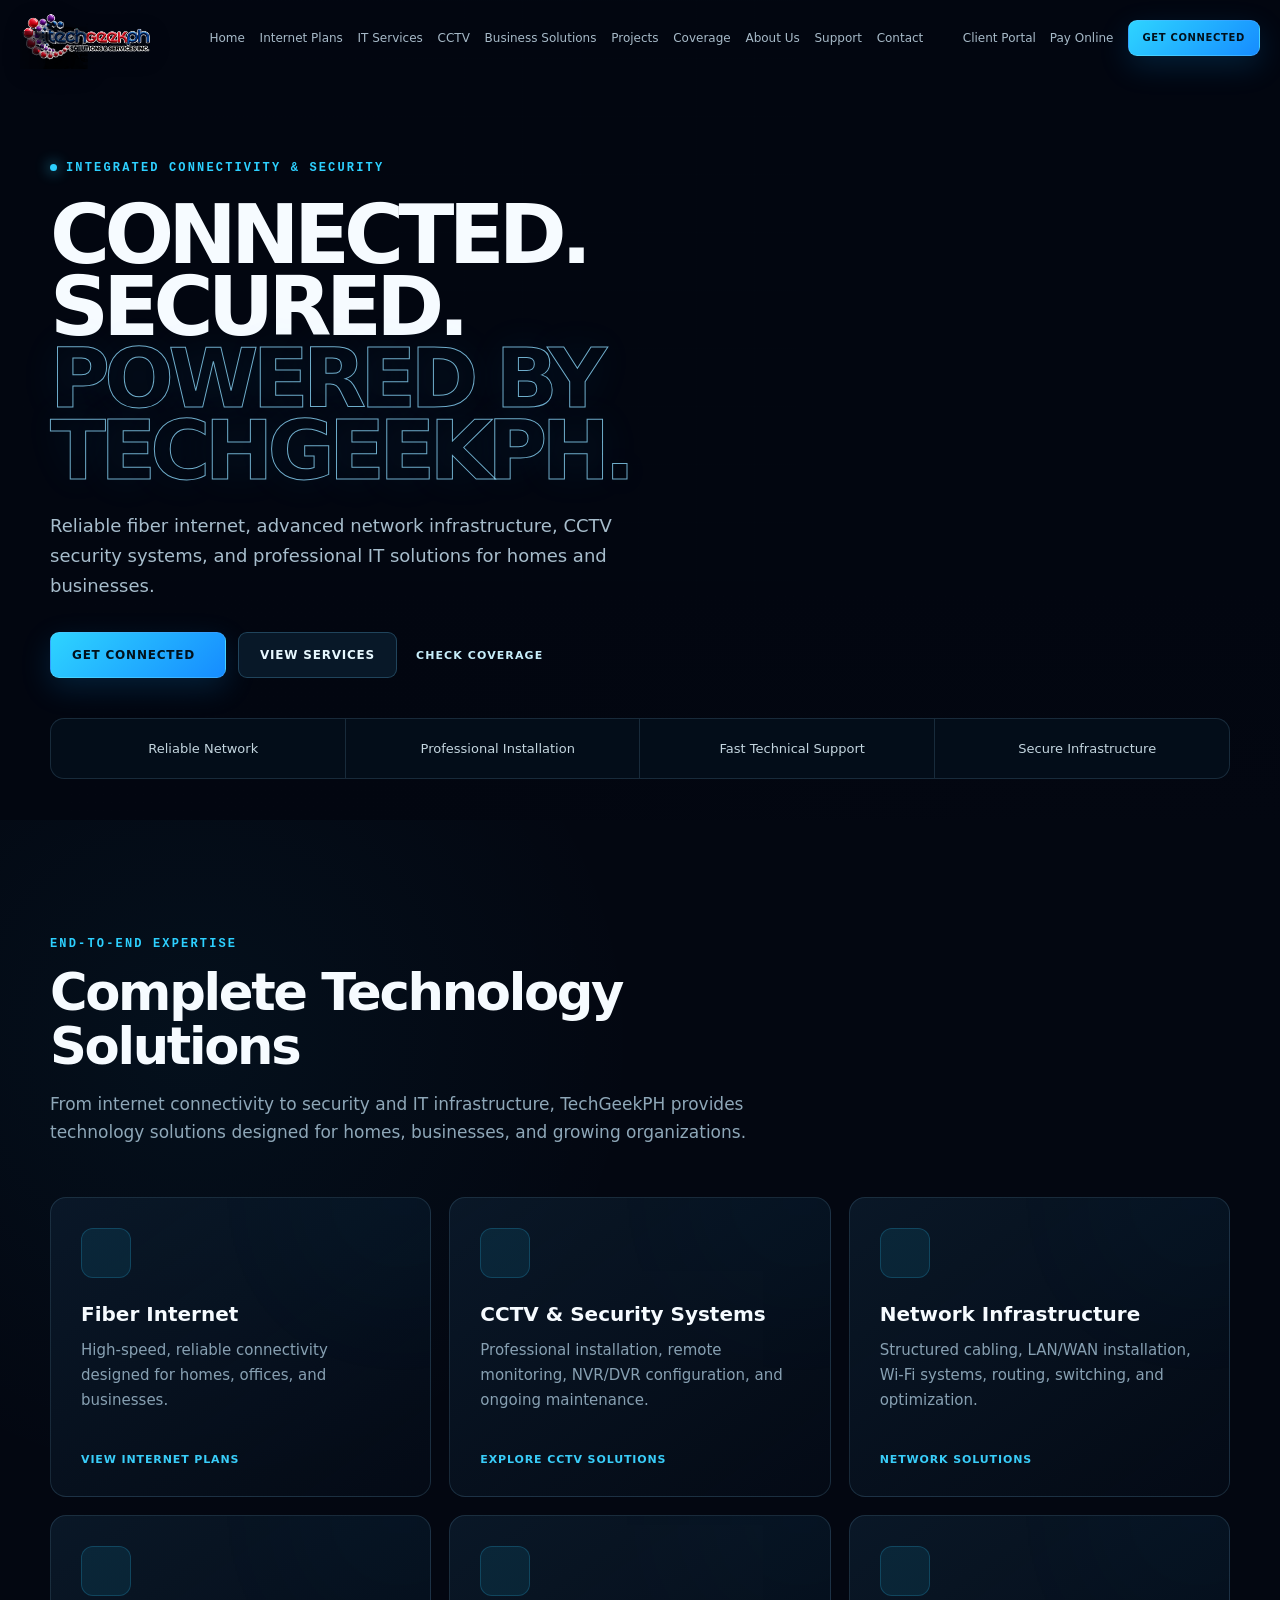
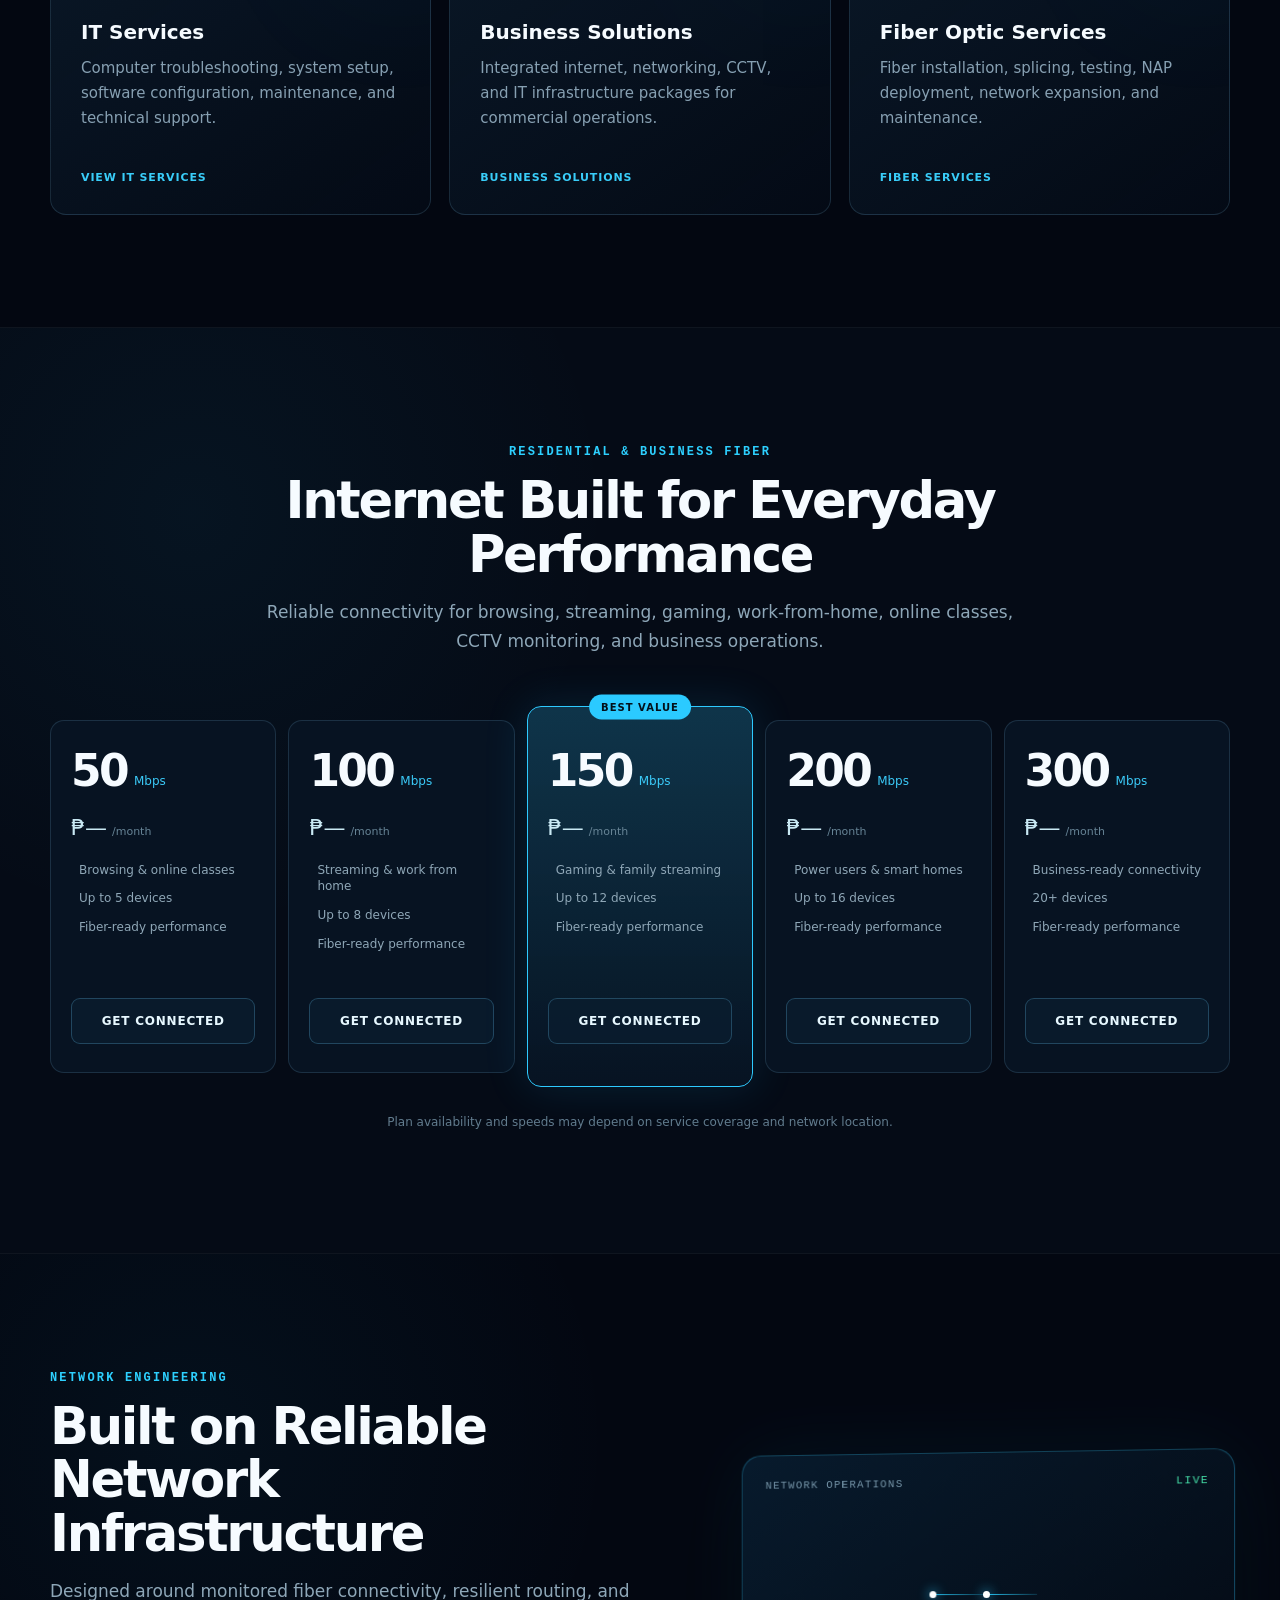
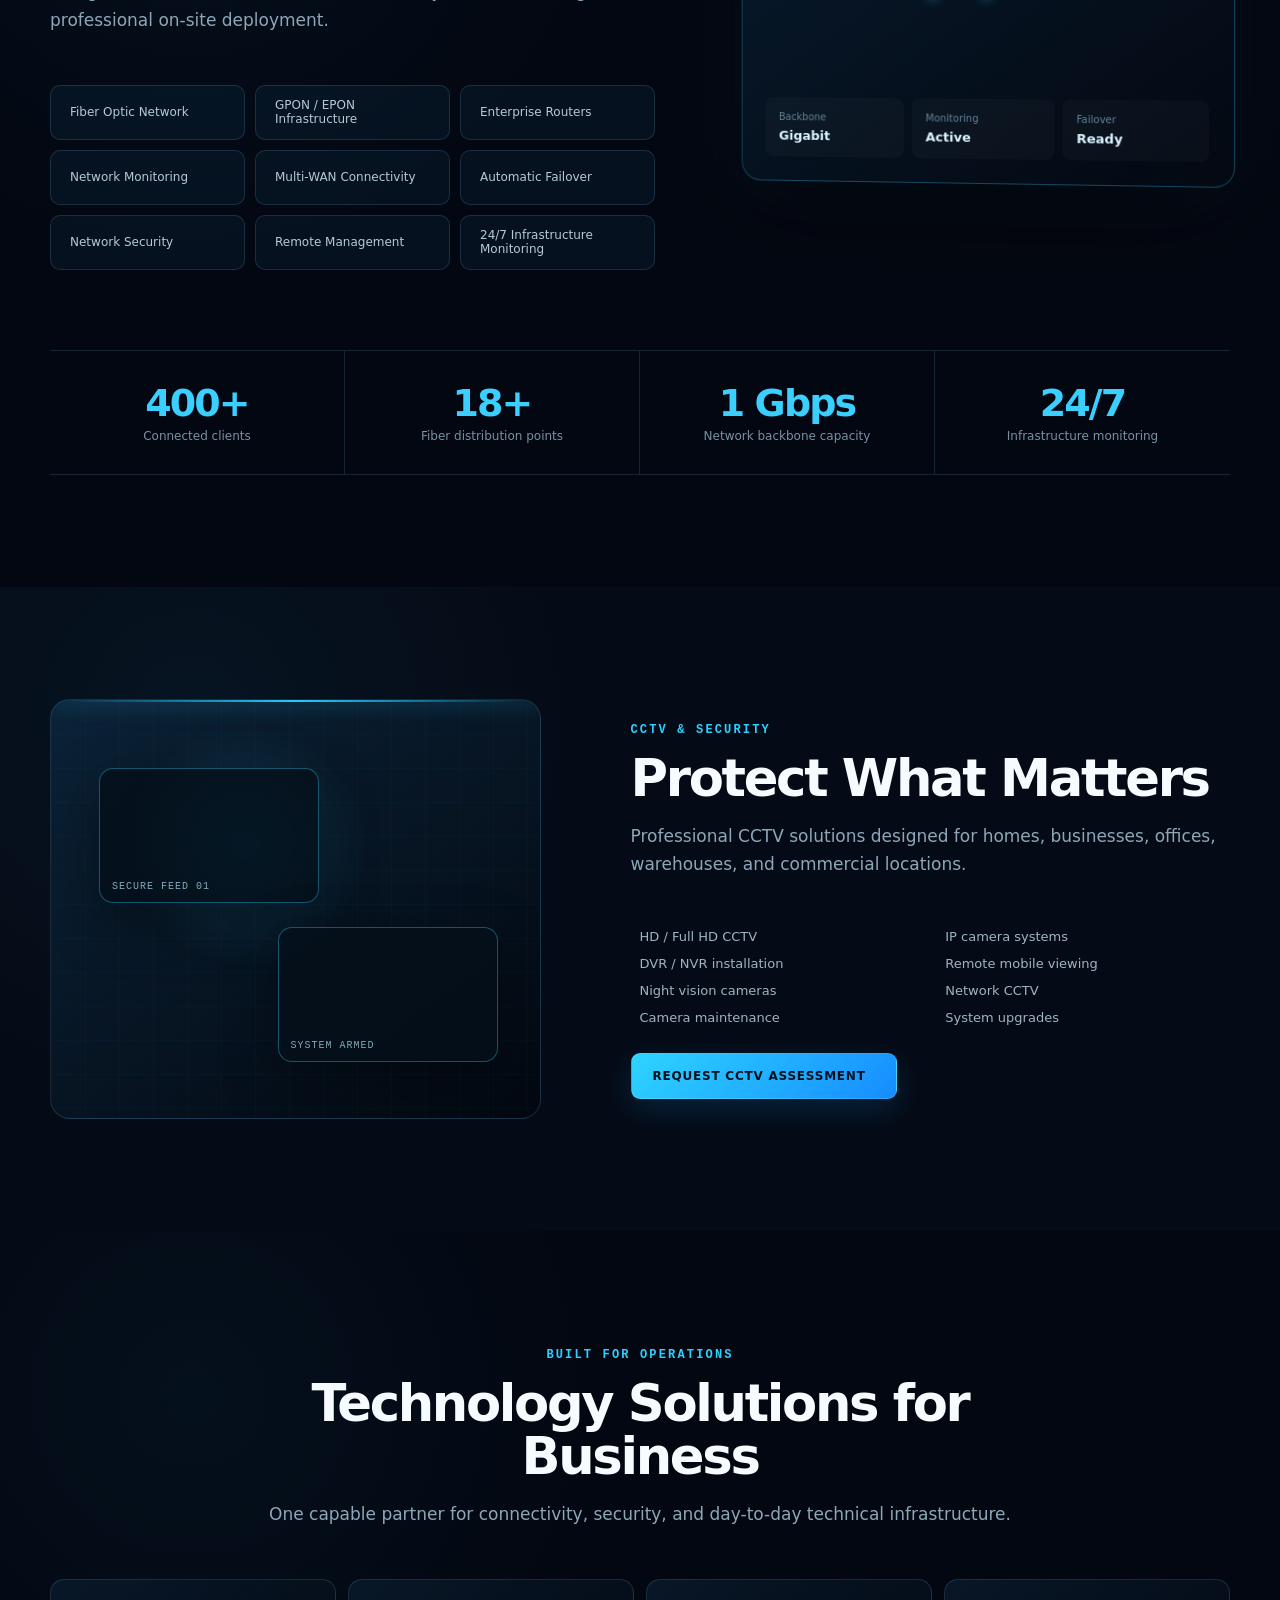
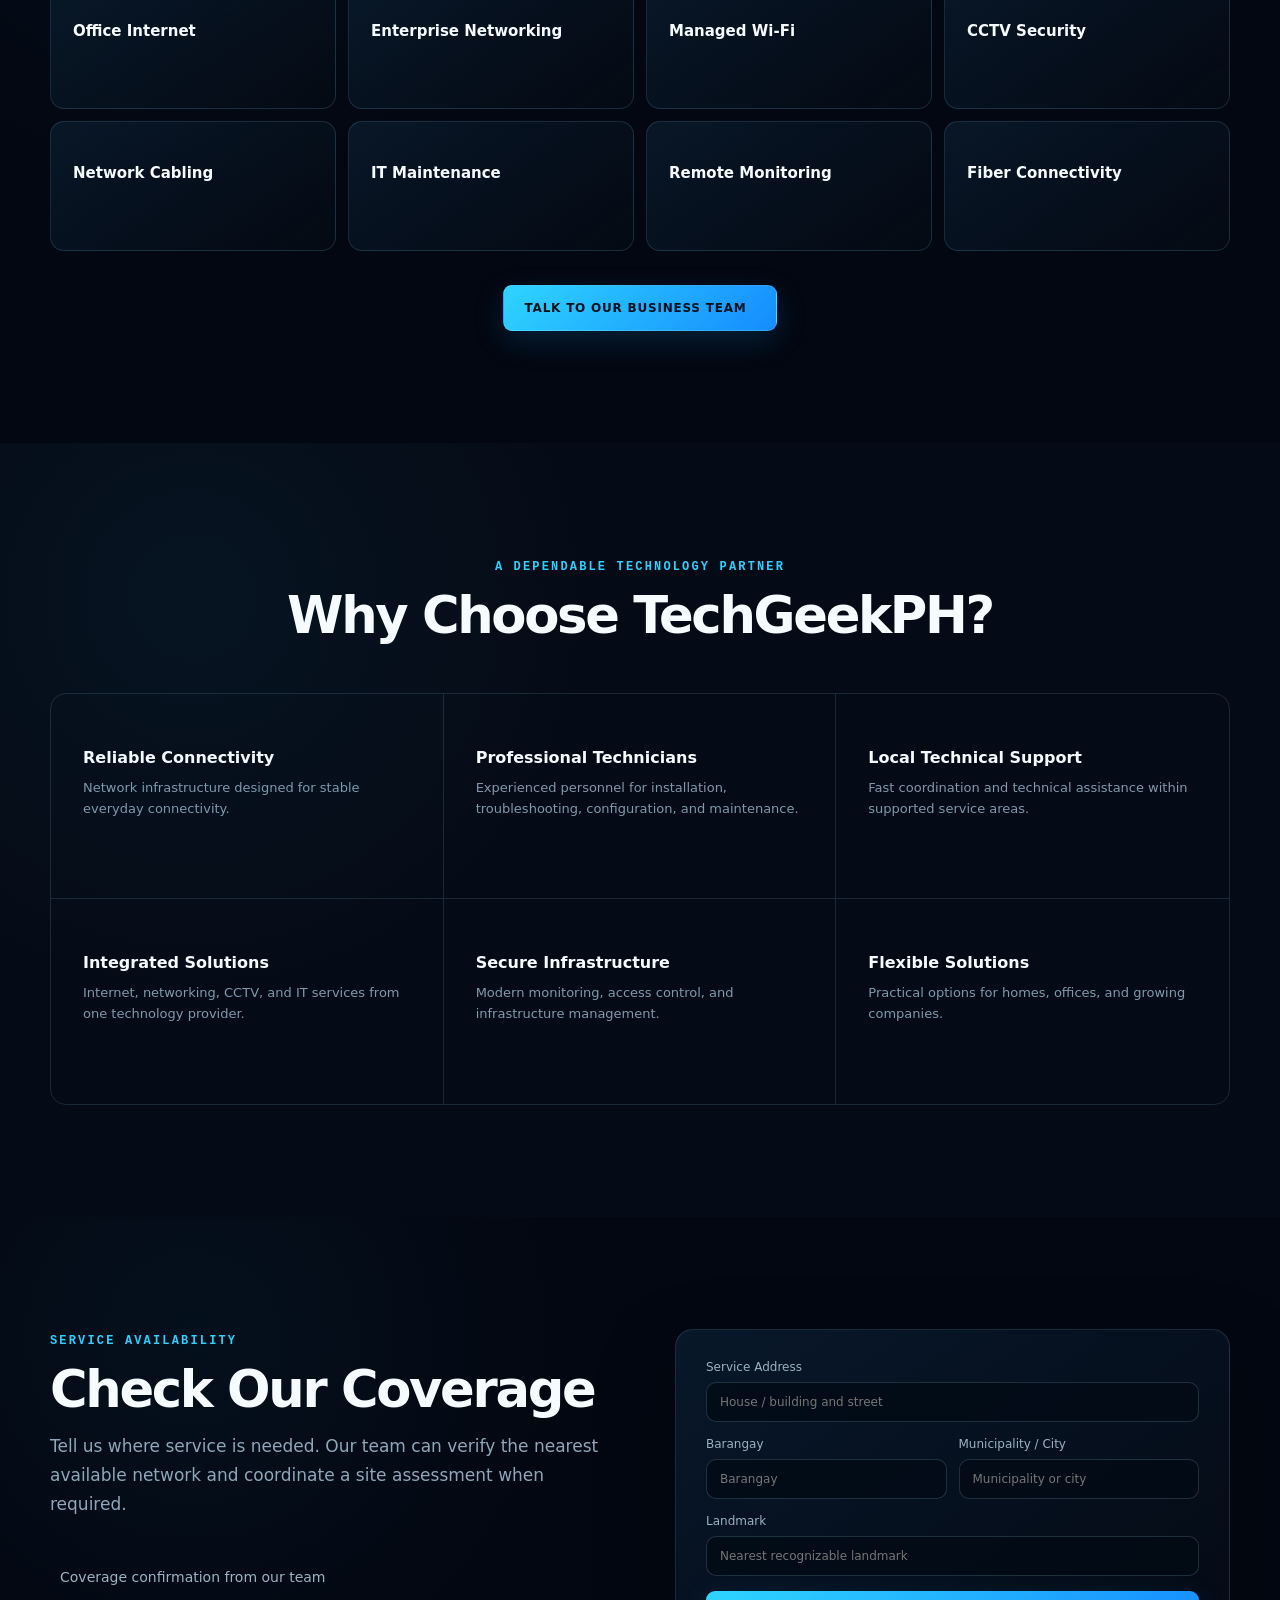
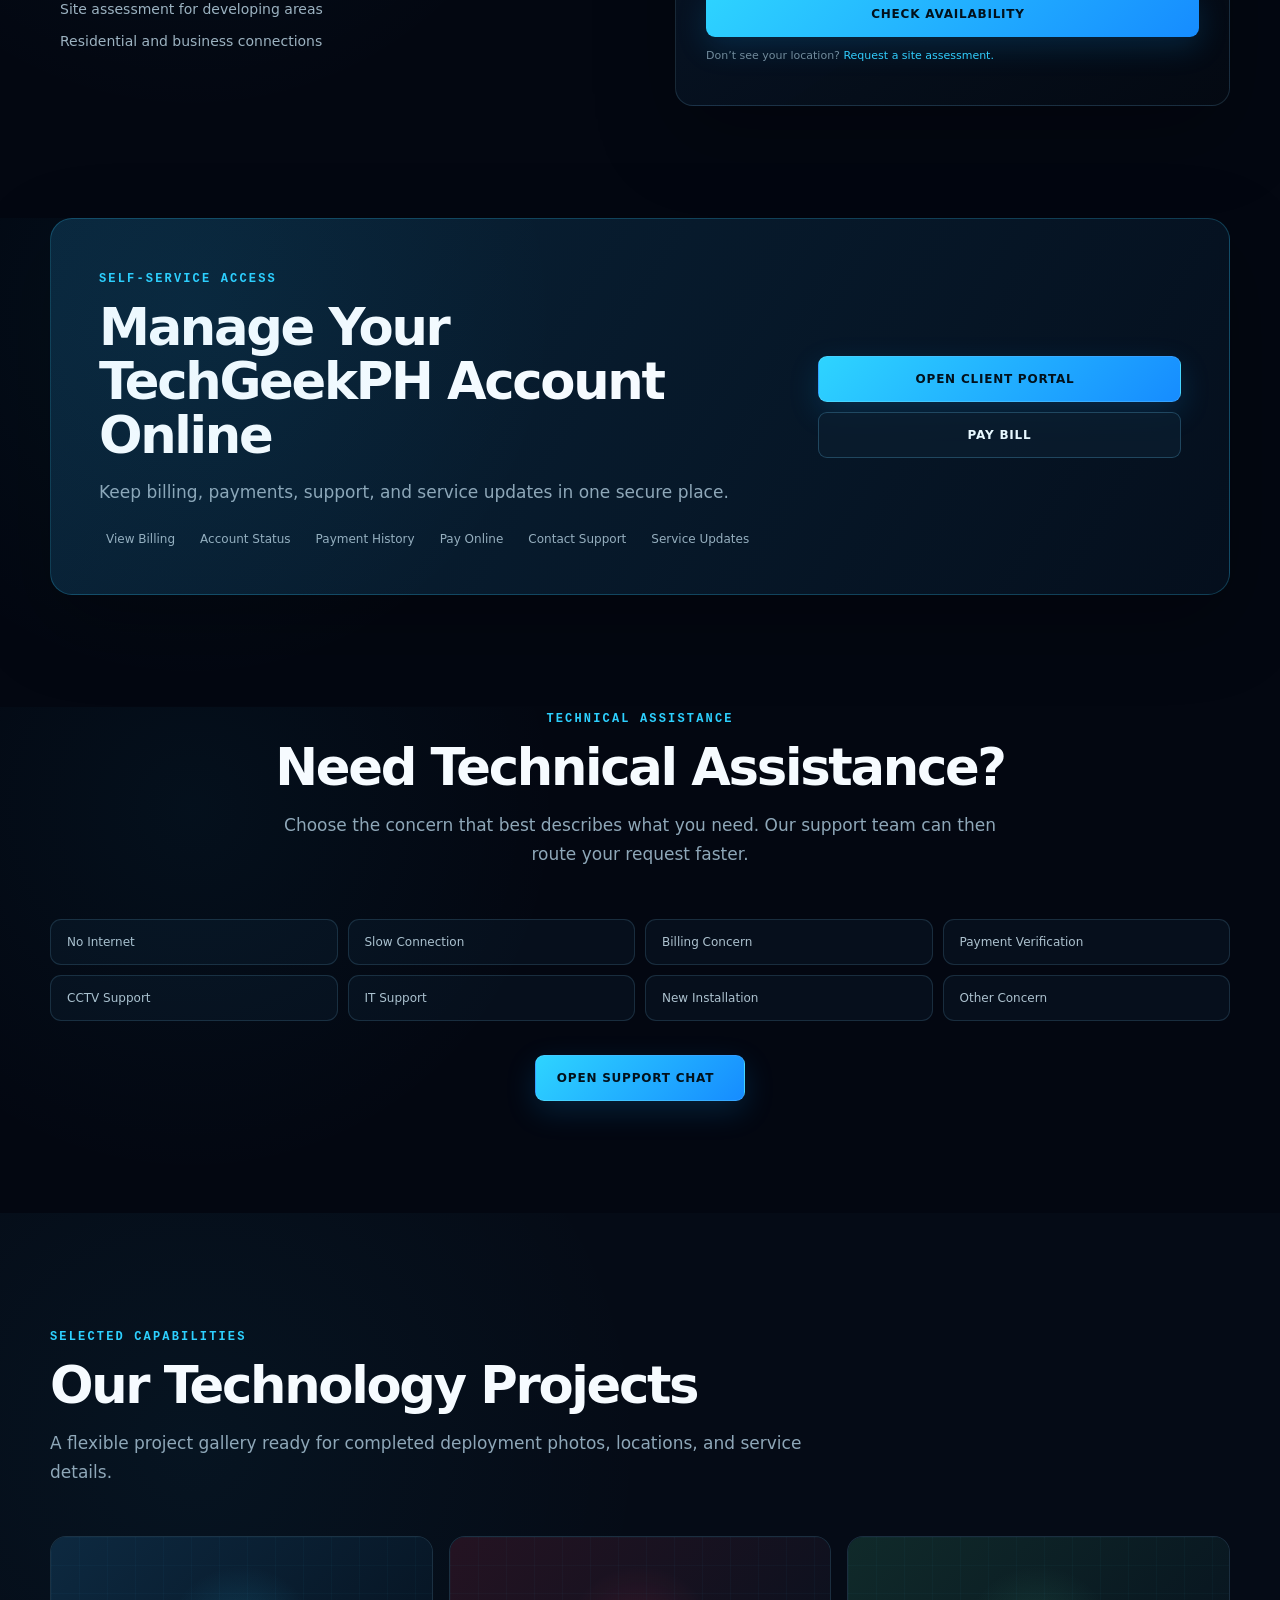
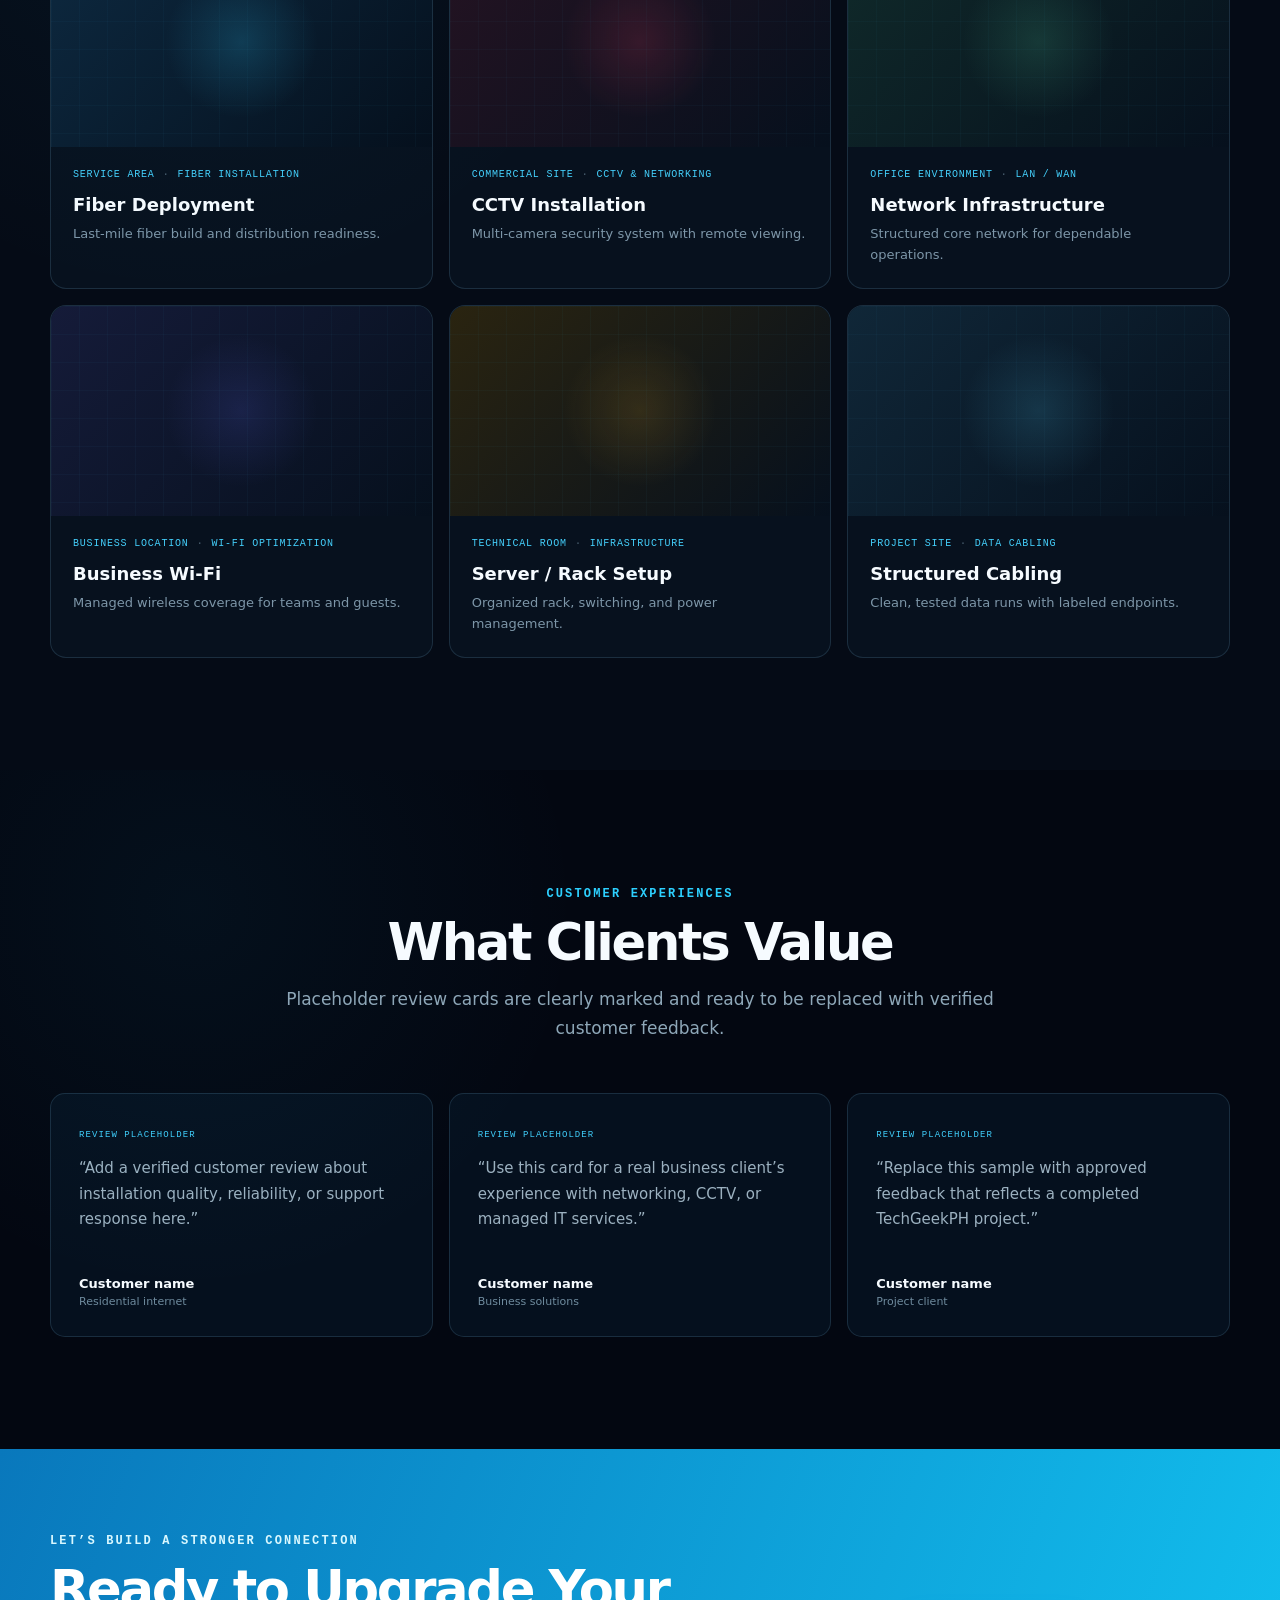
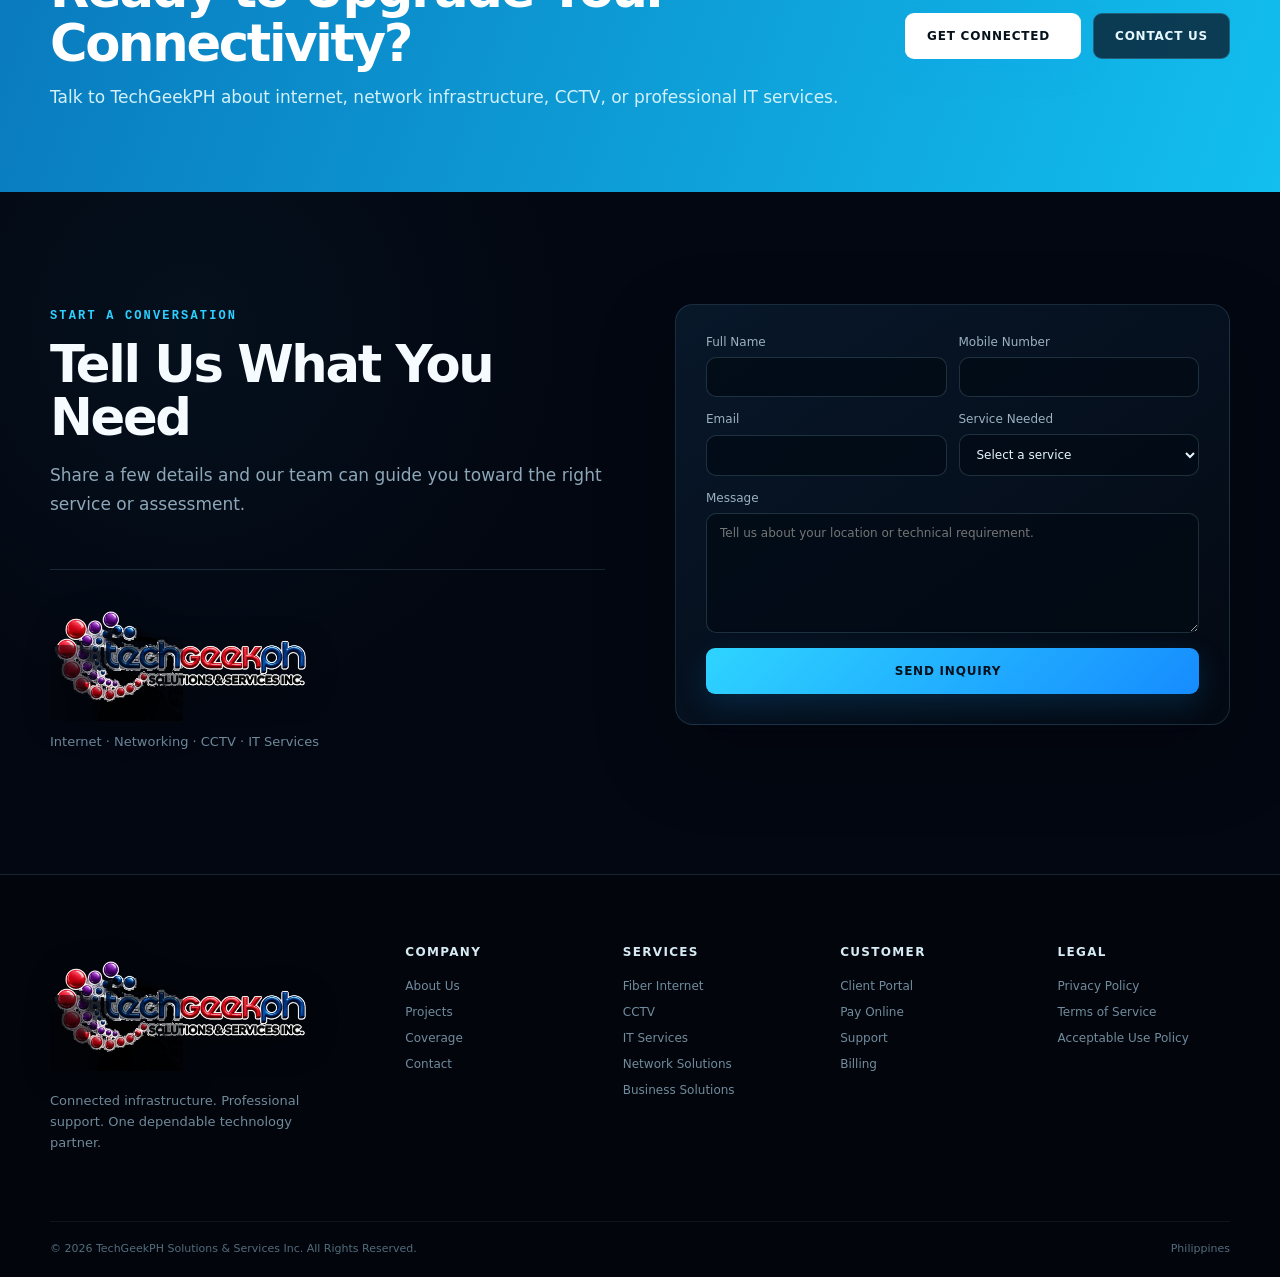
==== commit 193e44da: "Refresh logo layout assets after removing hero logo" ====
--- a/index.html
+++ b/index.html
@@ -12,7 +12,7 @@
 <meta property="og:type" content="website">
 <meta property="og:locale" content="en_PH">
 <meta property="og:url" content="https://network-techgeekph.com/">
-<link rel="stylesheet" href="assets/site1.css?v=20260908"><link rel="stylesheet" href="assets/site2.css?v=20260908"><link rel="stylesheet" href="assets/site3.css?v=20260908"><link rel="stylesheet" href="assets/site4.css?v=20260908"><link rel="stylesheet" href="assets/logo-override.css?v=20260913-logo1">
+<link rel="stylesheet" href="assets/site1.css?v=20260908"><link rel="stylesheet" href="assets/site2.css?v=20260908"><link rel="stylesheet" href="assets/site3.css?v=20260908"><link rel="stylesheet" href="assets/site4.css?v=20260908"><link rel="stylesheet" href="assets/logo-override.css?v=20260913-logo2">
 <script type="application/ld+json">{"@context":"https://schema.org","@type":"Organization","name":"TechGeekPH Solutions & Services Inc.","url":"https://network-techgeekph.com/","areaServed":"Philippines","description":"Fiber internet, CCTV, network infrastructure, and professional IT services."}</script>
 </head>
-<body><div id="app"></div><noscript><div style="padding:40px;color:white;background:#030711;font-family:Arial,sans-serif">Please enable JavaScript to view the TechGeekPH website.</div></noscript><script src="https://unpkg.com/lucide@0.468.0/dist/umd/lucide.min.js"></script><script src="assets/logo-hq-01.js?v=20260913-logo1"></script><script src="assets/logo-hq-02.js?v=20260913-logo1"></script><script src="assets/logo-hq-03.js?v=20260913-logo1"></script><script src="assets/logo-hq-04.js?v=20260913-logo1"></script><script src="assets/logo-hq-05.js?v=20260913-logo1"></script><script src="assets/logo-hq-06.js?v=20260913-logo1"></script><script src="assets/logo-hq.js?v=20260913-logo1"></script><script src="assets/loader.js?v=20260913-logo1"></script></body></html>+<body><div id="app"></div><noscript><div style="padding:40px;color:white;background:#030711;font-family:Arial,sans-serif">Please enable JavaScript to view the TechGeekPH website.</div></noscript><script src="https://unpkg.com/lucide@0.468.0/dist/umd/lucide.min.js"></script><script src="assets/logo-hq-01.js?v=20260913-logo2"></script><script src="assets/logo-hq-02.js?v=20260913-logo2"></script><script src="assets/logo-hq-03.js?v=20260913-logo2"></script><script src="assets/logo-hq-04.js?v=20260913-logo2"></script><script src="assets/logo-hq-05.js?v=20260913-logo2"></script><script src="assets/logo-hq-06.js?v=20260913-logo2"></script><script src="assets/logo-hq.js?v=20260913-logo2"></script><script src="assets/loader.js?v=20260913-logo2"></script></body></html>
--- a/assets/logo-override.css
+++ b/assets/logo-override.css
@@ -1 +1 @@
-.logo{display:flex!important;align-items:center!important;justify-content:flex-start!important;width:238px!important;height:64px!important;overflow:visible!important;border-radius:0!important;background:transparent!important;box-shadow:none!important}.logo img{position:static!important;display:block!important;width:100%!important;height:auto!important;max-width:100%!important;object-fit:contain!important;filter:drop-shadow(0 5px 14px rgba(0,0,0,.32));image-rendering:auto!important}.contact-company .logo,.footer-brand .logo{width:280px!important;height:auto!important;max-width:100%!important}.contact-company .logo img,.footer-brand .logo img{width:100%!important;height:auto!important}.hero-visual{inset:0!important;background-image:url("hero-network-bg.webp")!important;background-size:cover!important;background-position:center right!important;background-repeat:no-repeat!important}.hero-visual img{display:none!important}.hero::after{background:linear-gradient(90deg,#020610 0%,rgba(2,6,16,.96) 28%,rgba(2,6,16,.72) 45%,rgba(2,6,16,.18) 70%,rgba(2,6,16,.08) 100%),linear-gradient(0deg,#030711 0%,transparent 28%)!important}.hero-content{min-height:720px!important;display:flex!important;flex-direction:column!important;align-items:center!important;justify-content:center!important;text-align:center!important;padding:70px 0 48px!important}.hero-brand{position:relative;z-index:3;width:min(840px,88vw);margin:10px auto 12px;display:flex;align-items:center;justify-content:center;filter:drop-shadow(0 18px 42px rgba(0,0,0,.42))}.brand-hero-logo{display:block;width:100%;height:auto;max-width:100%;object-fit:contain;image-rendering:auto;filter:drop-shadow(0 0 20px rgba(36,200,255,.08))}.hero-copy{max-width:760px!important;padding:8px 0 24px!important;margin-inline:auto!important}.hero h1{font-size:clamp(44px,5.5vw,76px)!important;line-height:.9!important;margin:16px 0 20px!important}.hero-copy>p{margin-left:auto!important;margin-right:auto!important}.button-row{justify-content:center!important}.text-link{margin-left:0!important}@media(max-width:900px){.hero-visual{inset:0!important;background-position:62% center!important;opacity:.62!important}.hero::after{background:linear-gradient(90deg,#020610 0%,rgba(2,6,16,.92) 58%,rgba(2,6,16,.55) 100%),linear-gradient(0deg,#030711 0%,transparent 35%)!important}.hero-content{min-height:690px!important;padding:56px 0 42px!important}.hero-brand{width:min(730px,94vw);margin-top:8px}}@media(max-width:640px){.header-inner>.logo{width:188px!important;height:52px!important}.header-inner>.logo img{position:static!important;width:100%!important;height:auto!important}.contact-company .logo,.footer-brand .logo{width:240px!important}.hero-visual{background-position:68% center!important;opacity:.48!important}.hero-content{min-height:650px!important;padding:40px 0 34px!important}.hero-brand{width:min(520px,96vw);margin:8px auto 5px}.hero h1{font-size:clamp(38px,11vw,56px)!important}.hero-copy{padding-top:4px!important}.hero-copy>p{font-size:16px!important}}+.logo{display:flex!important;align-items:center!important;justify-content:flex-start!important;overflow:visible!important;border-radius:0!important;background:transparent!important;box-shadow:none!important;flex-shrink:0!important}.header-inner>.logo{width:150px!important;height:64px!important}.header-inner>.logo img{position:static!important;display:block!important;height:64px!important;width:auto!important;max-width:150px!important;max-height:64px!important;object-fit:contain!important;object-position:left center!important;filter:drop-shadow(0 4px 10px rgba(0,0,0,.28));image-rendering:auto!important}.contact-company .logo,.footer-brand .logo{width:260px!important;height:auto!important;max-width:100%!important}.contact-company .logo img,.footer-brand .logo img{position:static!important;display:block!important;width:100%!important;height:auto!important;max-width:100%!important;max-height:none!important;object-fit:contain!important;filter:drop-shadow(0 6px 16px rgba(0,0,0,.3));image-rendering:auto!important}.hero-brand,.brand-hero-logo{display:none!important}.hero-visual{inset:0!important;background-image:url("hero-network-bg.webp")!important;background-size:cover!important;background-position:center right!important;background-repeat:no-repeat!important}.hero-visual img{display:none!important}.hero::after{background:linear-gradient(90deg,#020610 0%,rgba(2,6,16,.96) 28%,rgba(2,6,16,.72) 45%,rgba(2,6,16,.18) 70%,rgba(2,6,16,.08) 100%),linear-gradient(0deg,#030711 0%,transparent 28%)!important}@media(max-width:900px){.hero-visual{inset:0!important;background-position:62% center!important;opacity:.62!important}.hero::after{background:linear-gradient(90deg,#020610 0%,rgba(2,6,16,.92) 58%,rgba(2,6,16,.55) 100%),linear-gradient(0deg,#030711 0%,transparent 35%)!important}}@media(max-width:640px){.header-inner>.logo{width:122px!important;height:52px!important}.header-inner>.logo img{height:52px!important;width:auto!important;max-width:122px!important;max-height:52px!important}.contact-company .logo,.footer-brand .logo{width:230px!important}.hero-visual{background-position:68% center!important;opacity:.48!important}}
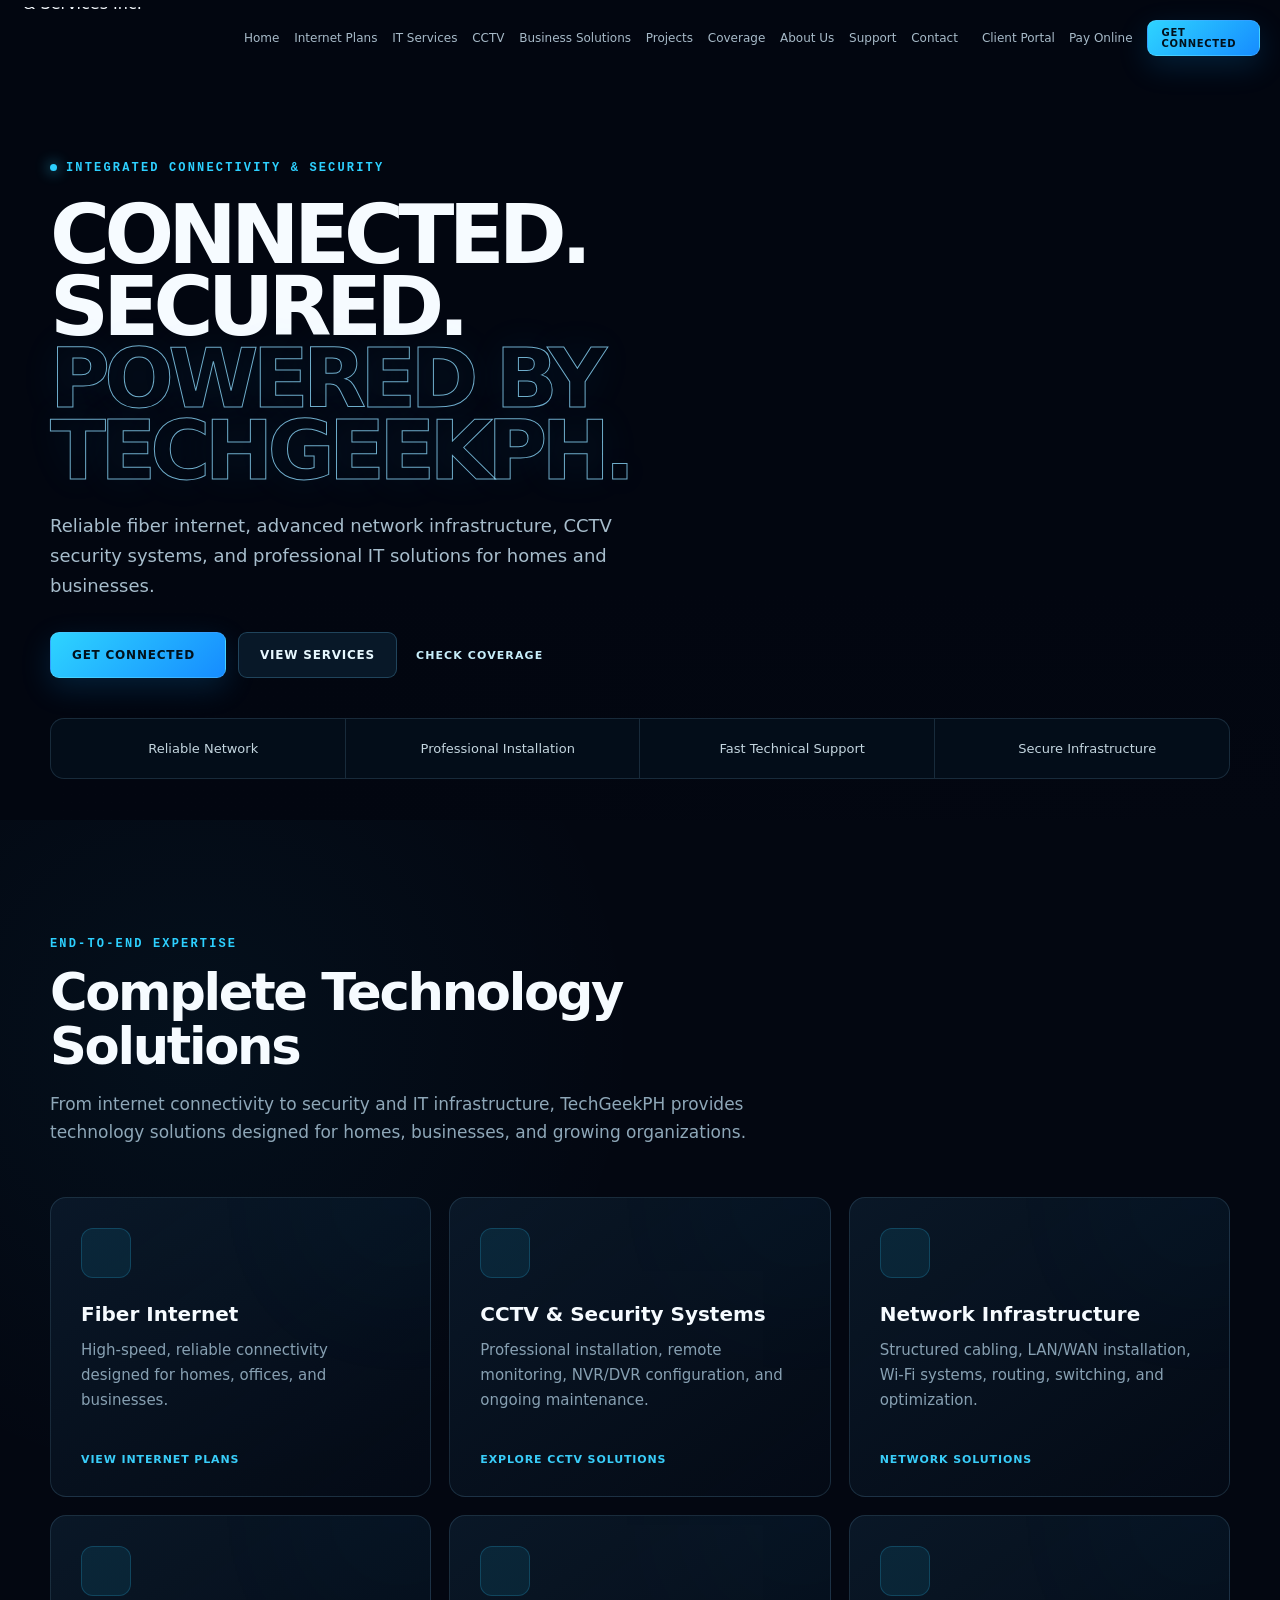
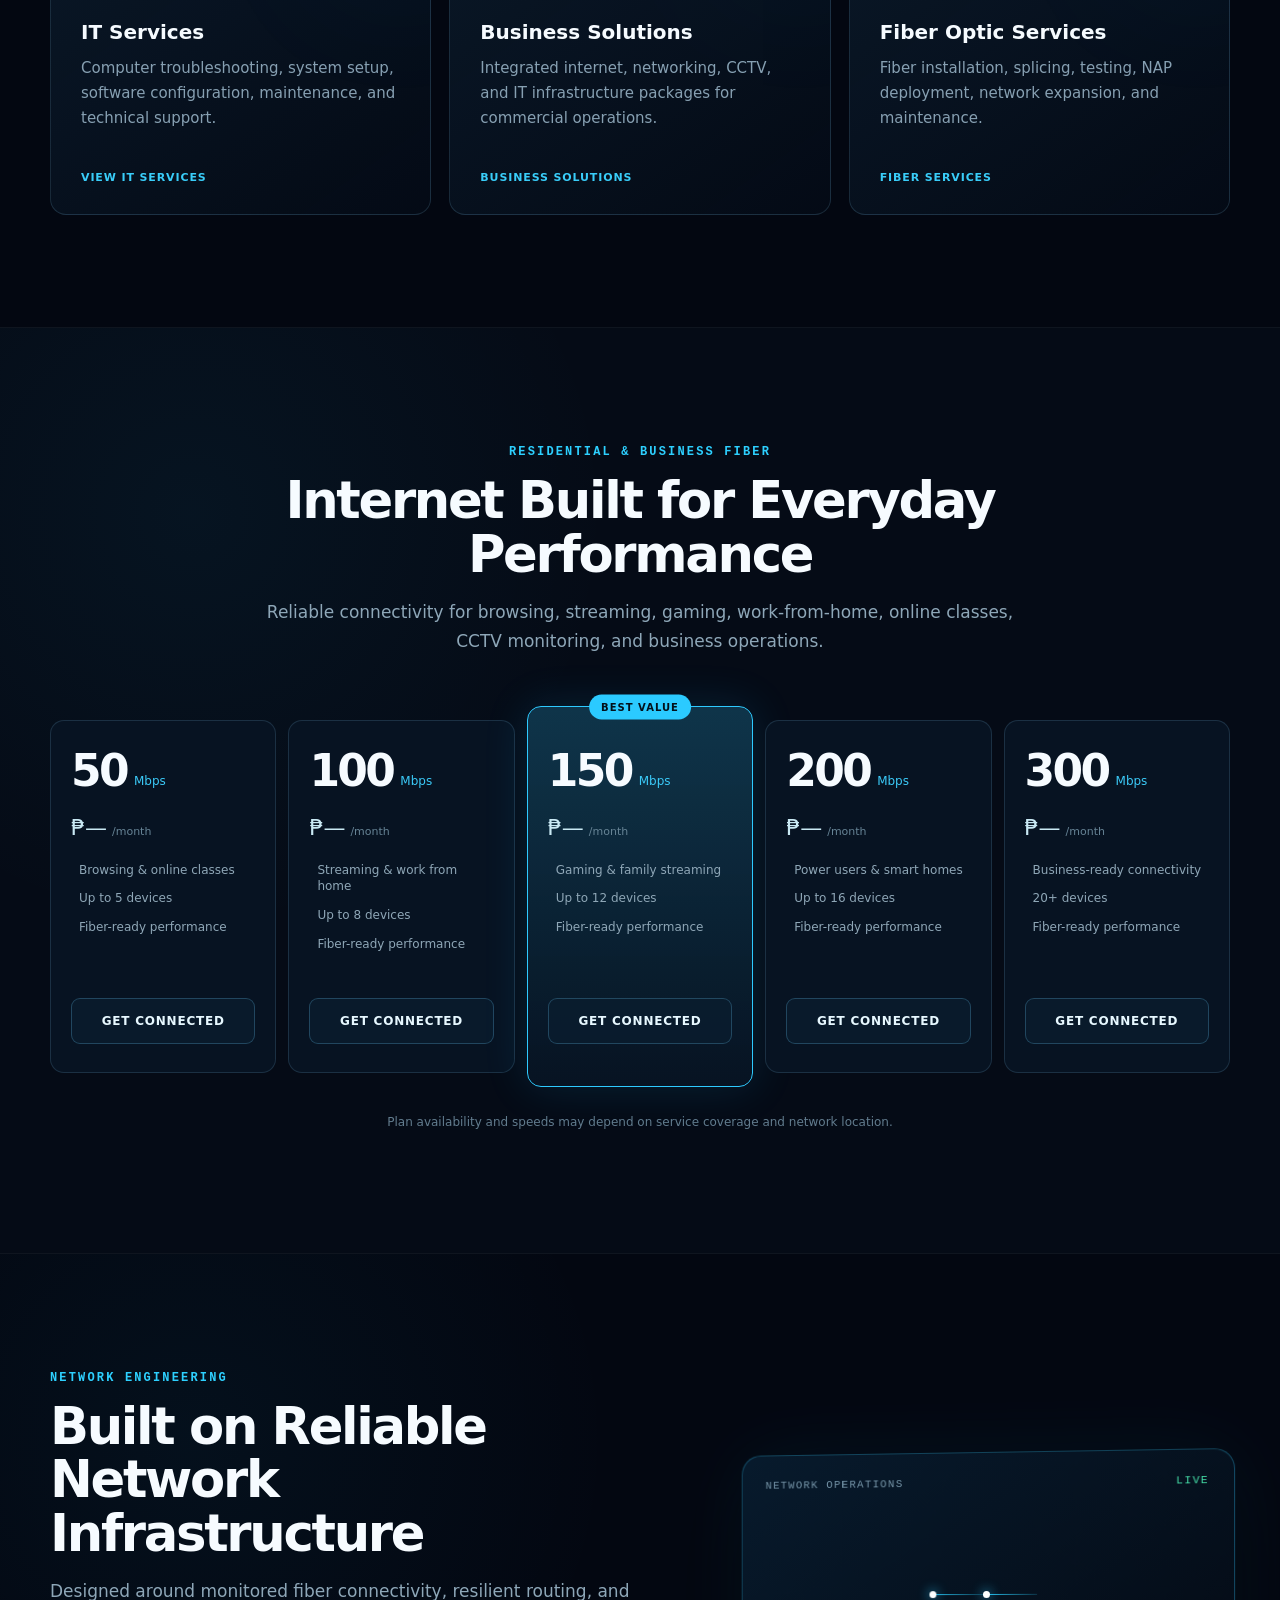
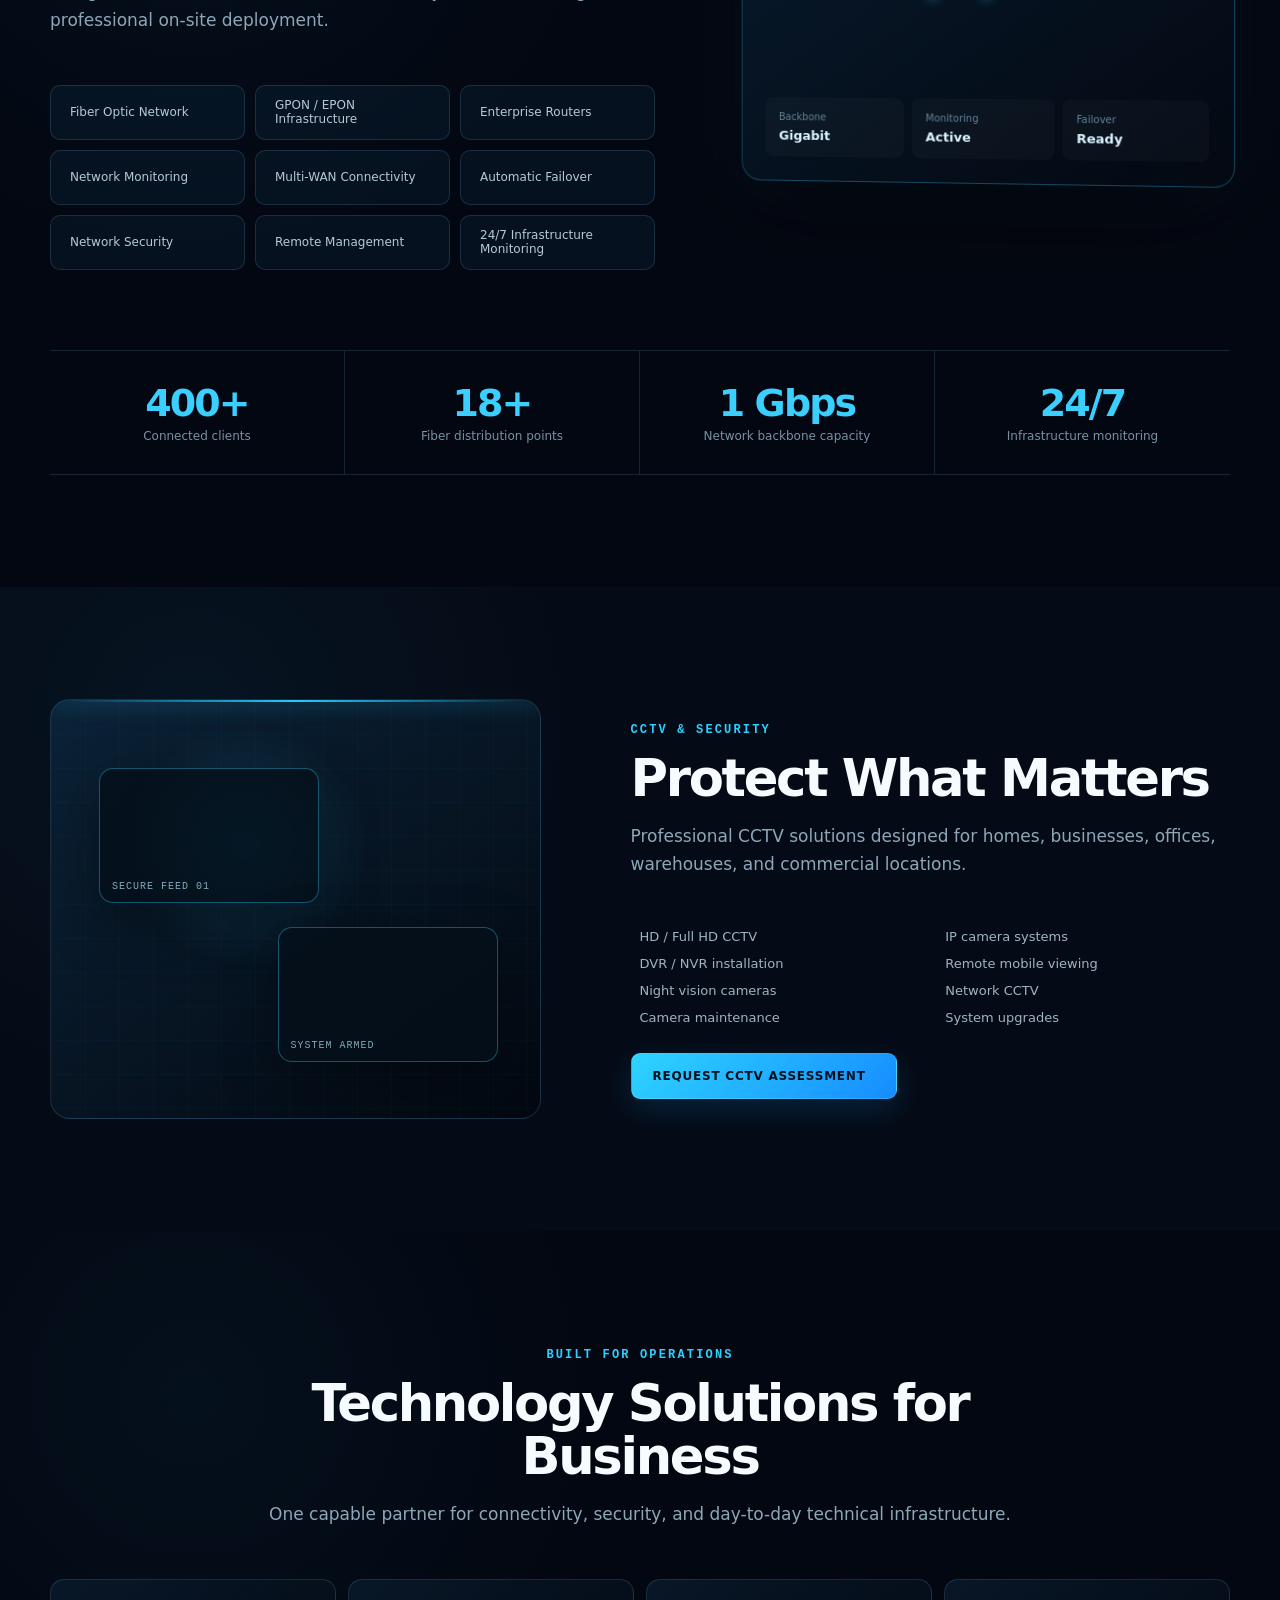
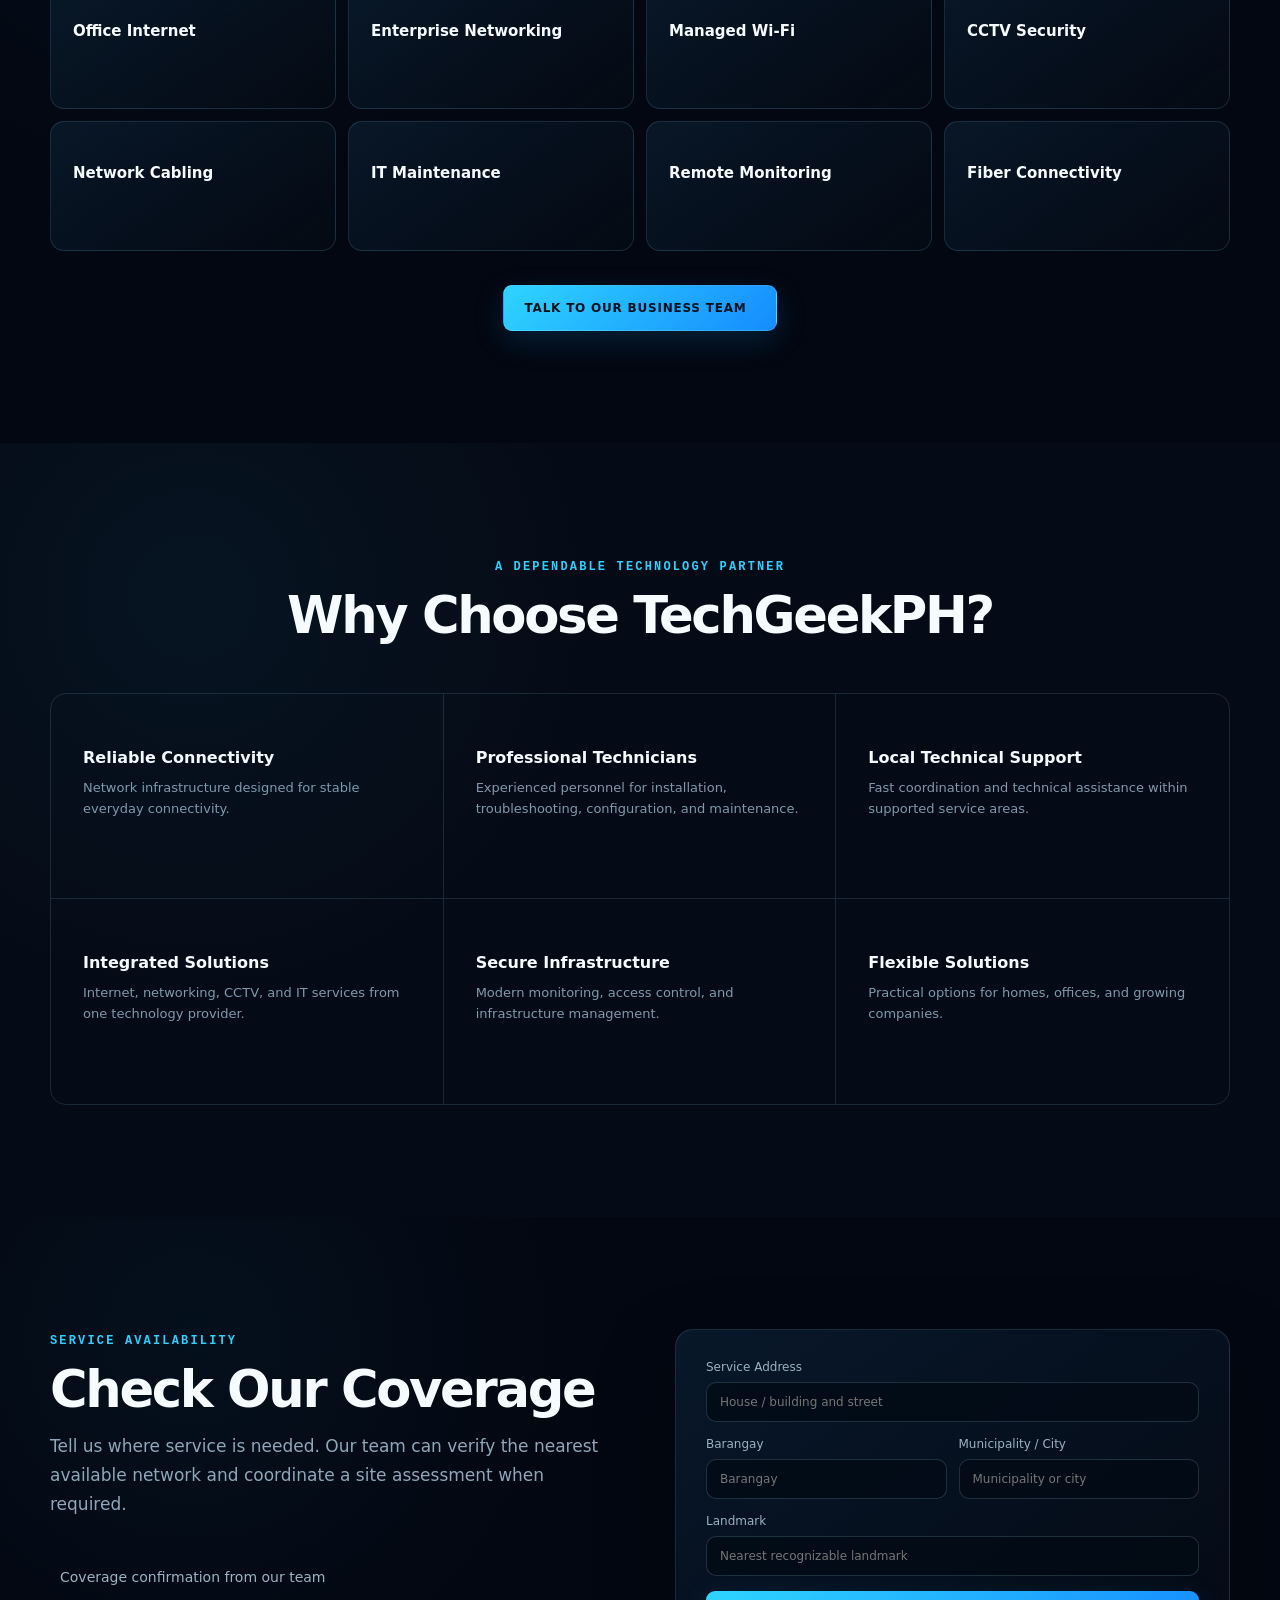
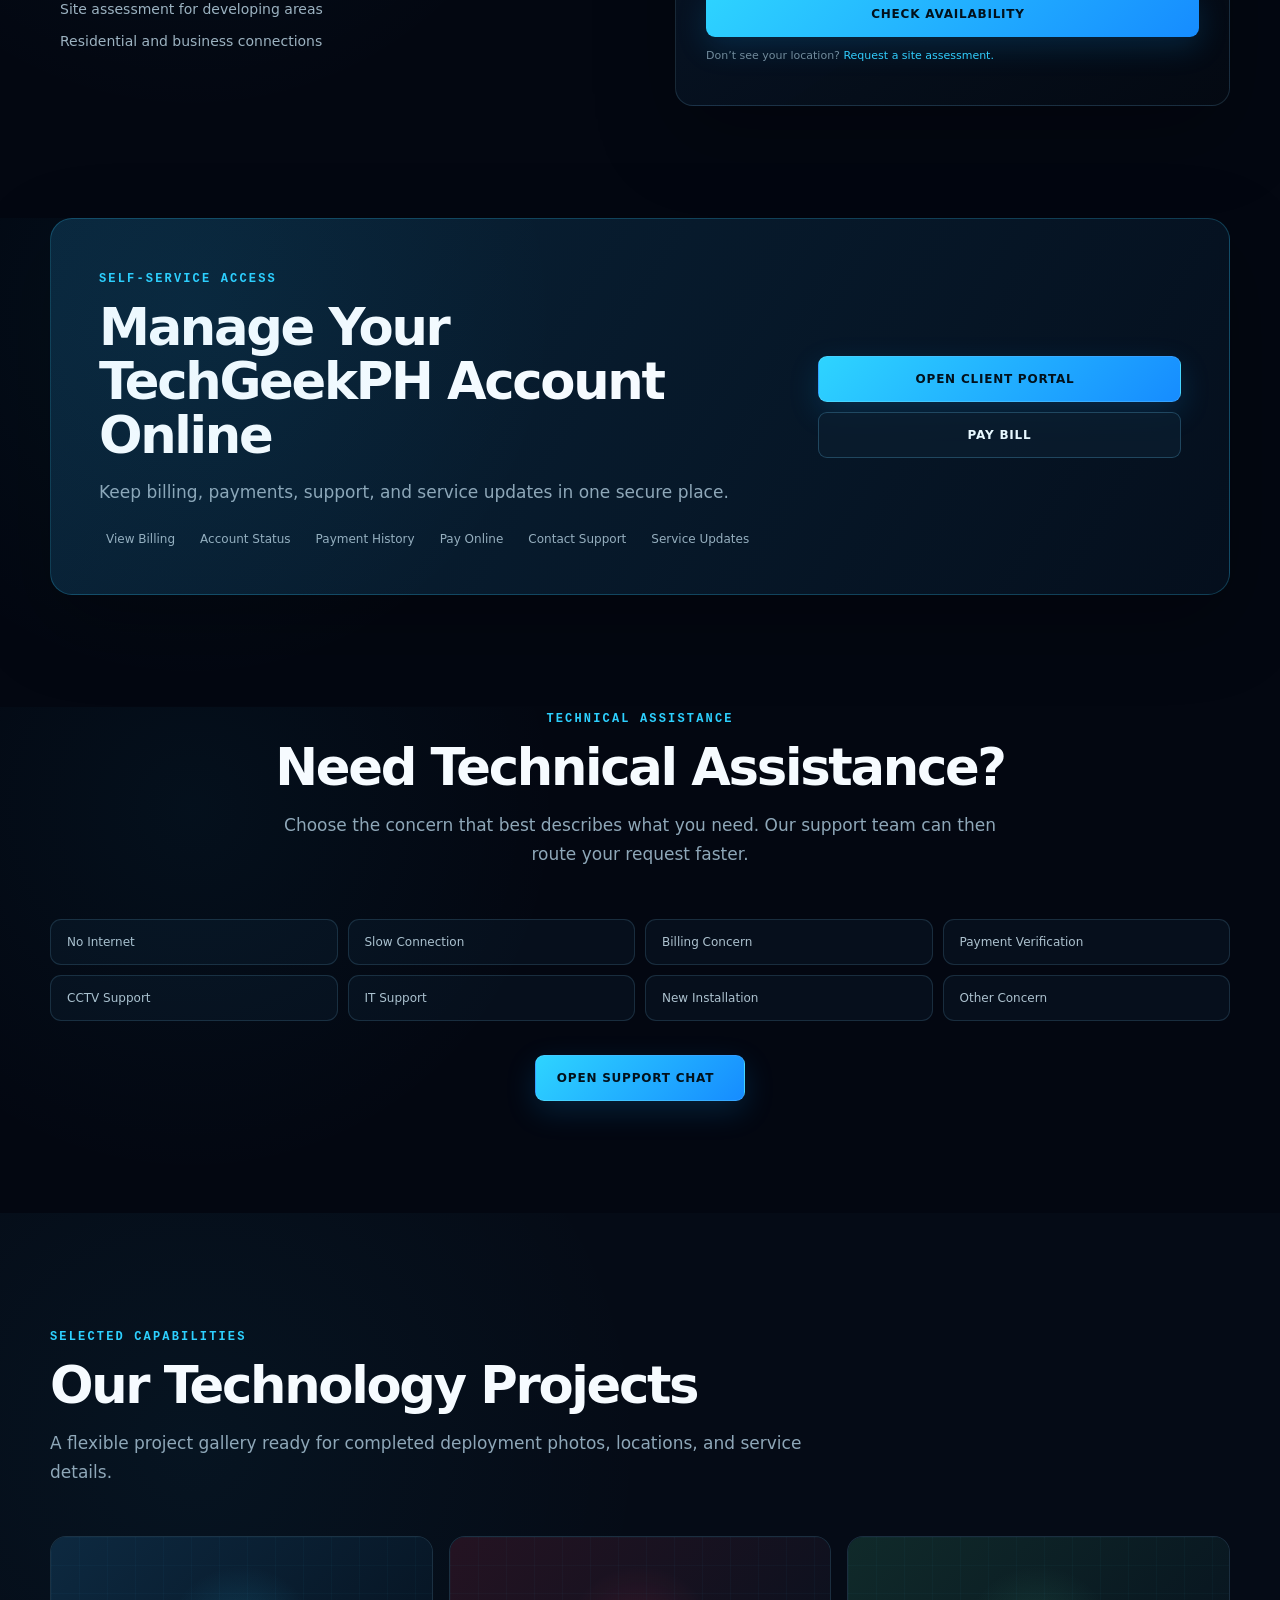
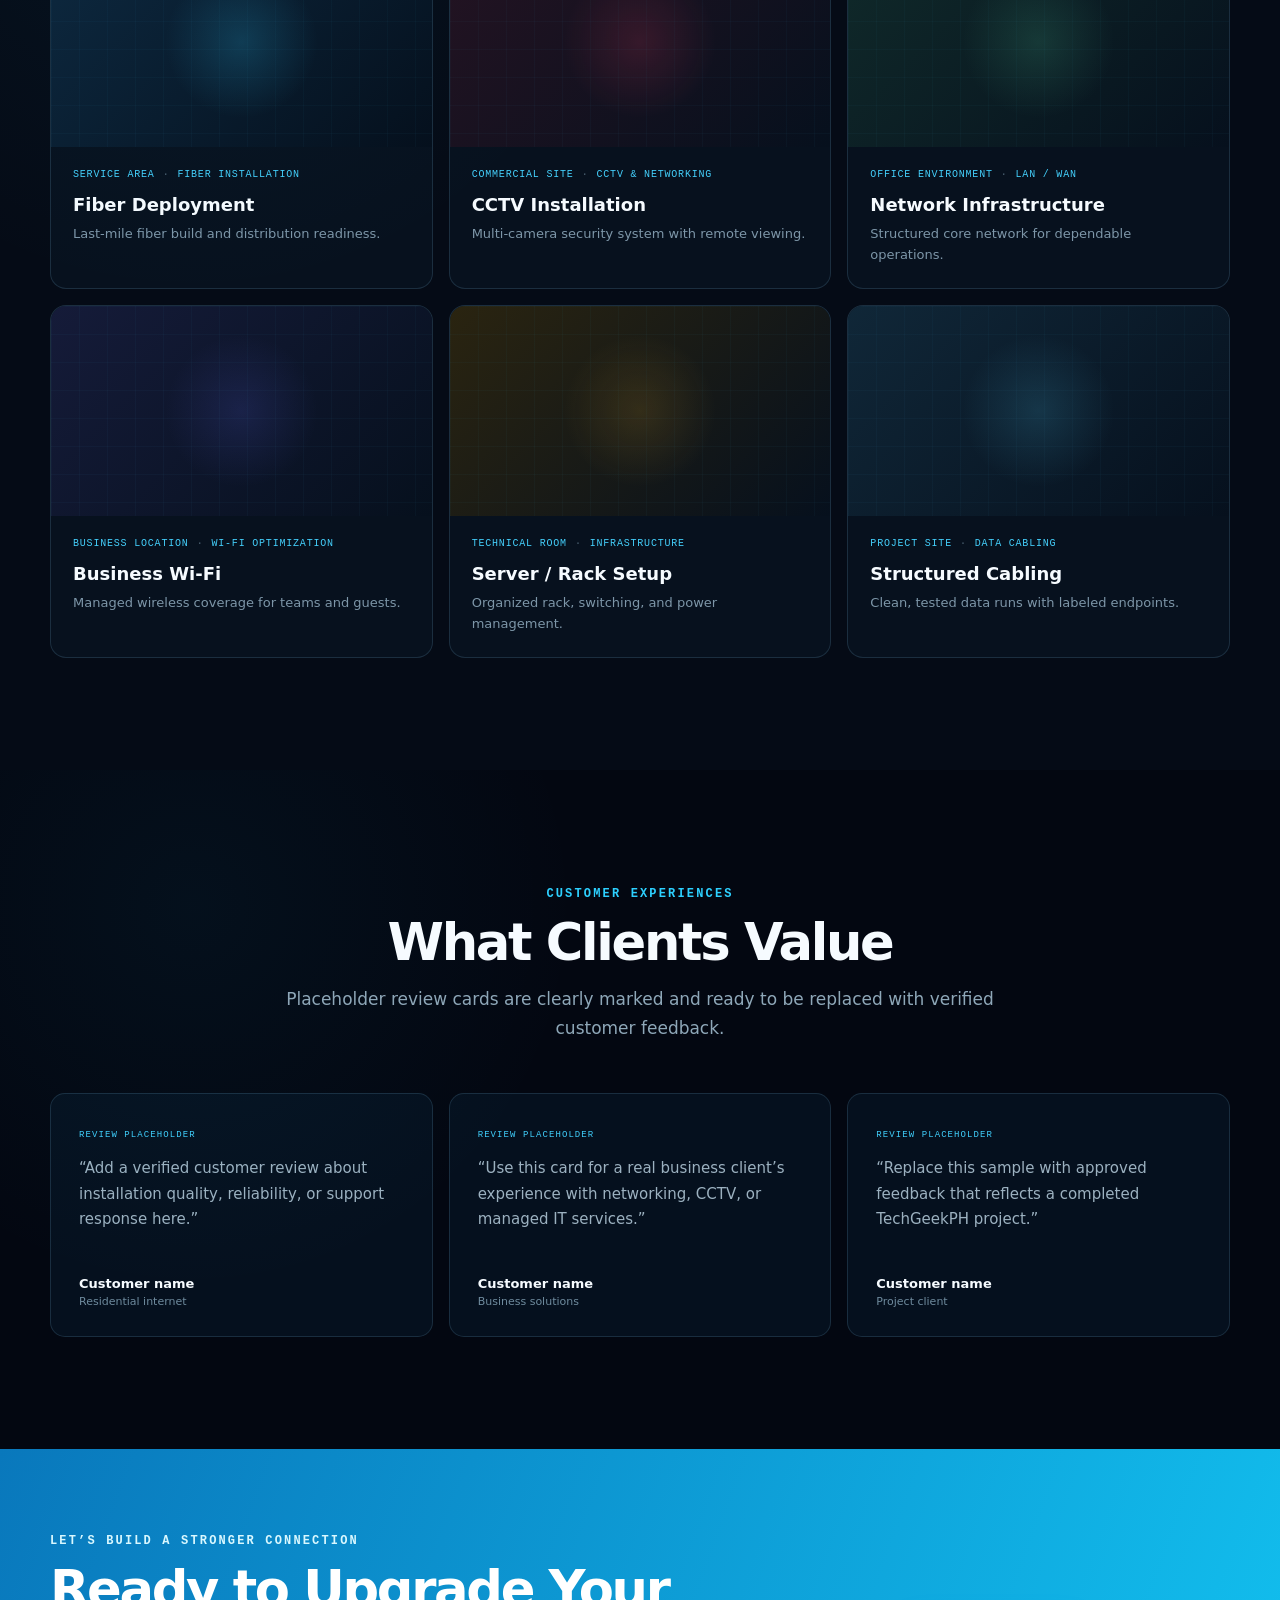
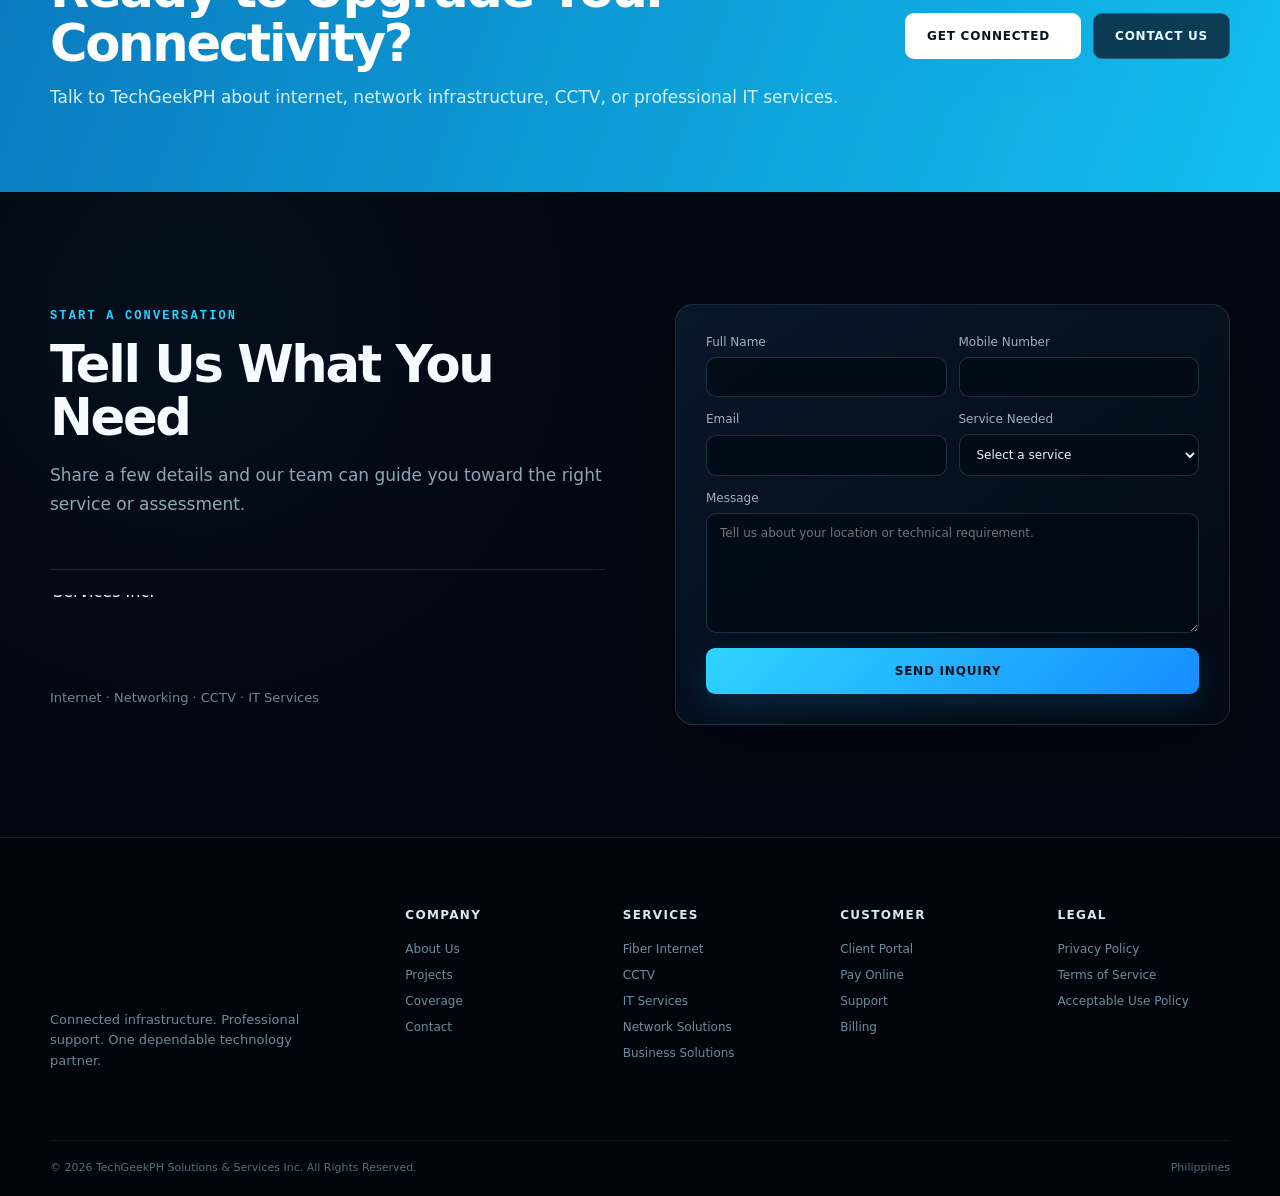
==== commit 6f0e3c3b: "Remove legacy logo injection scripts and load clean responsive brand assets" ====
--- a/index.html
+++ b/index.html
@@ -12,7 +12,7 @@
 <meta property="og:type" content="website">
 <meta property="og:locale" content="en_PH">
 <meta property="og:url" content="https://network-techgeekph.com/">
-<link rel="stylesheet" href="assets/site1.css?v=20260908"><link rel="stylesheet" href="assets/site2.css?v=20260908"><link rel="stylesheet" href="assets/site3.css?v=20260908"><link rel="stylesheet" href="assets/site4.css?v=20260908"><link rel="stylesheet" href="assets/logo-override.css?v=20260913-logo2">
+<link rel="stylesheet" href="assets/site1.css?v=20260908"><link rel="stylesheet" href="assets/site2.css?v=20260908"><link rel="stylesheet" href="assets/site3.css?v=20260908"><link rel="stylesheet" href="assets/site4.css?v=20260908"><link rel="stylesheet" href="assets/logo-override.css?v=20260913-brand3">
 <script type="application/ld+json">{"@context":"https://schema.org","@type":"Organization","name":"TechGeekPH Solutions & Services Inc.","url":"https://network-techgeekph.com/","areaServed":"Philippines","description":"Fiber internet, CCTV, network infrastructure, and professional IT services."}</script>
 </head>
-<body><div id="app"></div><noscript><div style="padding:40px;color:white;background:#030711;font-family:Arial,sans-serif">Please enable JavaScript to view the TechGeekPH website.</div></noscript><script src="https://unpkg.com/lucide@0.468.0/dist/umd/lucide.min.js"></script><script src="assets/logo-hq-01.js?v=20260913-logo2"></script><script src="assets/logo-hq-02.js?v=20260913-logo2"></script><script src="assets/logo-hq-03.js?v=20260913-logo2"></script><script src="assets/logo-hq-04.js?v=20260913-logo2"></script><script src="assets/logo-hq-05.js?v=20260913-logo2"></script><script src="assets/logo-hq-06.js?v=20260913-logo2"></script><script src="assets/logo-hq.js?v=20260913-logo2"></script><script src="assets/loader.js?v=20260913-logo2"></script></body></html>+<body><div id="app"></div><noscript><div style="padding:40px;color:white;background:#030711;font-family:Arial,sans-serif">Please enable JavaScript to view the TechGeekPH website.</div></noscript><script src="https://unpkg.com/lucide@0.468.0/dist/umd/lucide.min.js"></script><script src="assets/loader.js?v=20260913-brand3"></script></body></html>
--- a/assets/logo-override.css
+++ b/assets/logo-override.css
@@ -1 +1 @@
-.logo{display:flex!important;align-items:center!important;justify-content:flex-start!important;overflow:visible!important;border-radius:0!important;background:transparent!important;box-shadow:none!important;flex-shrink:0!important}.header-inner>.logo{width:150px!important;height:64px!important}.header-inner>.logo img{position:static!important;display:block!important;height:64px!important;width:auto!important;max-width:150px!important;max-height:64px!important;object-fit:contain!important;object-position:left center!important;filter:drop-shadow(0 4px 10px rgba(0,0,0,.28));image-rendering:auto!important}.contact-company .logo,.footer-brand .logo{width:260px!important;height:auto!important;max-width:100%!important}.contact-company .logo img,.footer-brand .logo img{position:static!important;display:block!important;width:100%!important;height:auto!important;max-width:100%!important;max-height:none!important;object-fit:contain!important;filter:drop-shadow(0 6px 16px rgba(0,0,0,.3));image-rendering:auto!important}.hero-brand,.brand-hero-logo{display:none!important}.hero-visual{inset:0!important;background-image:url("hero-network-bg.webp")!important;background-size:cover!important;background-position:center right!important;background-repeat:no-repeat!important}.hero-visual img{display:none!important}.hero::after{background:linear-gradient(90deg,#020610 0%,rgba(2,6,16,.96) 28%,rgba(2,6,16,.72) 45%,rgba(2,6,16,.18) 70%,rgba(2,6,16,.08) 100%),linear-gradient(0deg,#030711 0%,transparent 28%)!important}@media(max-width:900px){.hero-visual{inset:0!important;background-position:62% center!important;opacity:.62!important}.hero::after{background:linear-gradient(90deg,#020610 0%,rgba(2,6,16,.92) 58%,rgba(2,6,16,.55) 100%),linear-gradient(0deg,#030711 0%,transparent 35%)!important}}@media(max-width:640px){.header-inner>.logo{width:122px!important;height:52px!important}.header-inner>.logo img{height:52px!important;width:auto!important;max-width:122px!important;max-height:52px!important}.contact-company .logo,.footer-brand .logo{width:230px!important}.hero-visual{background-position:68% center!important;opacity:.48!important}}+.logo{display:flex!important;align-items:center!important;justify-content:flex-start!important;flex-shrink:0!important;overflow:hidden!important;background:transparent!important;border-radius:0!important;box-shadow:none!important}.logo img{display:block!important;width:100%!important;height:100%!important;max-width:100%!important;max-height:100%!important;object-fit:contain!important;object-position:left center!important;image-rendering:auto!important}.header-inner>.logo{width:200px!important;height:62px!important}.contact-company .logo,.footer-brand .logo{width:260px!important;height:82px!important;max-width:100%!important}.contact-company .logo img,.footer-brand .logo img{object-position:left center!important}.hero-brand,.brand-hero-logo{display:none!important}.hero-visual{inset:0!important;background-color:#020610!important;background-image:url("https://raw.githubusercontent.com/TechGeek-PH/admin-portal/main/assets/exec-a15e8d61-d96d-4fda-8fb9-065a1e3d7837.png")!important;background-size:cover!important;background-position:center center!important;background-repeat:no-repeat!important}.hero-visual img{display:none!important}.hero::after{background:linear-gradient(90deg,#020610 0%,rgba(2,6,16,.96) 24%,rgba(2,6,16,.76) 44%,rgba(2,6,16,.26) 72%,rgba(2,6,16,.10) 100%),linear-gradient(0deg,#030711 0%,transparent 28%)!important}@media(max-width:1180px){.header-inner>.logo{width:180px!important;height:58px!important}}@media(max-width:900px){.hero-visual{background-position:center center!important;opacity:.62!important}.hero::after{background:linear-gradient(90deg,#020610 0%,rgba(2,6,16,.92) 58%,rgba(2,6,16,.58) 100%),linear-gradient(0deg,#030711 0%,transparent 35%)!important}}@media(max-width:640px){.header-inner>.logo{width:148px!important;height:50px!important}.contact-company .logo,.footer-brand .logo{width:220px!important;height:70px!important}.hero-visual{background-size:cover!important;background-position:center center!important;opacity:.50!important}}
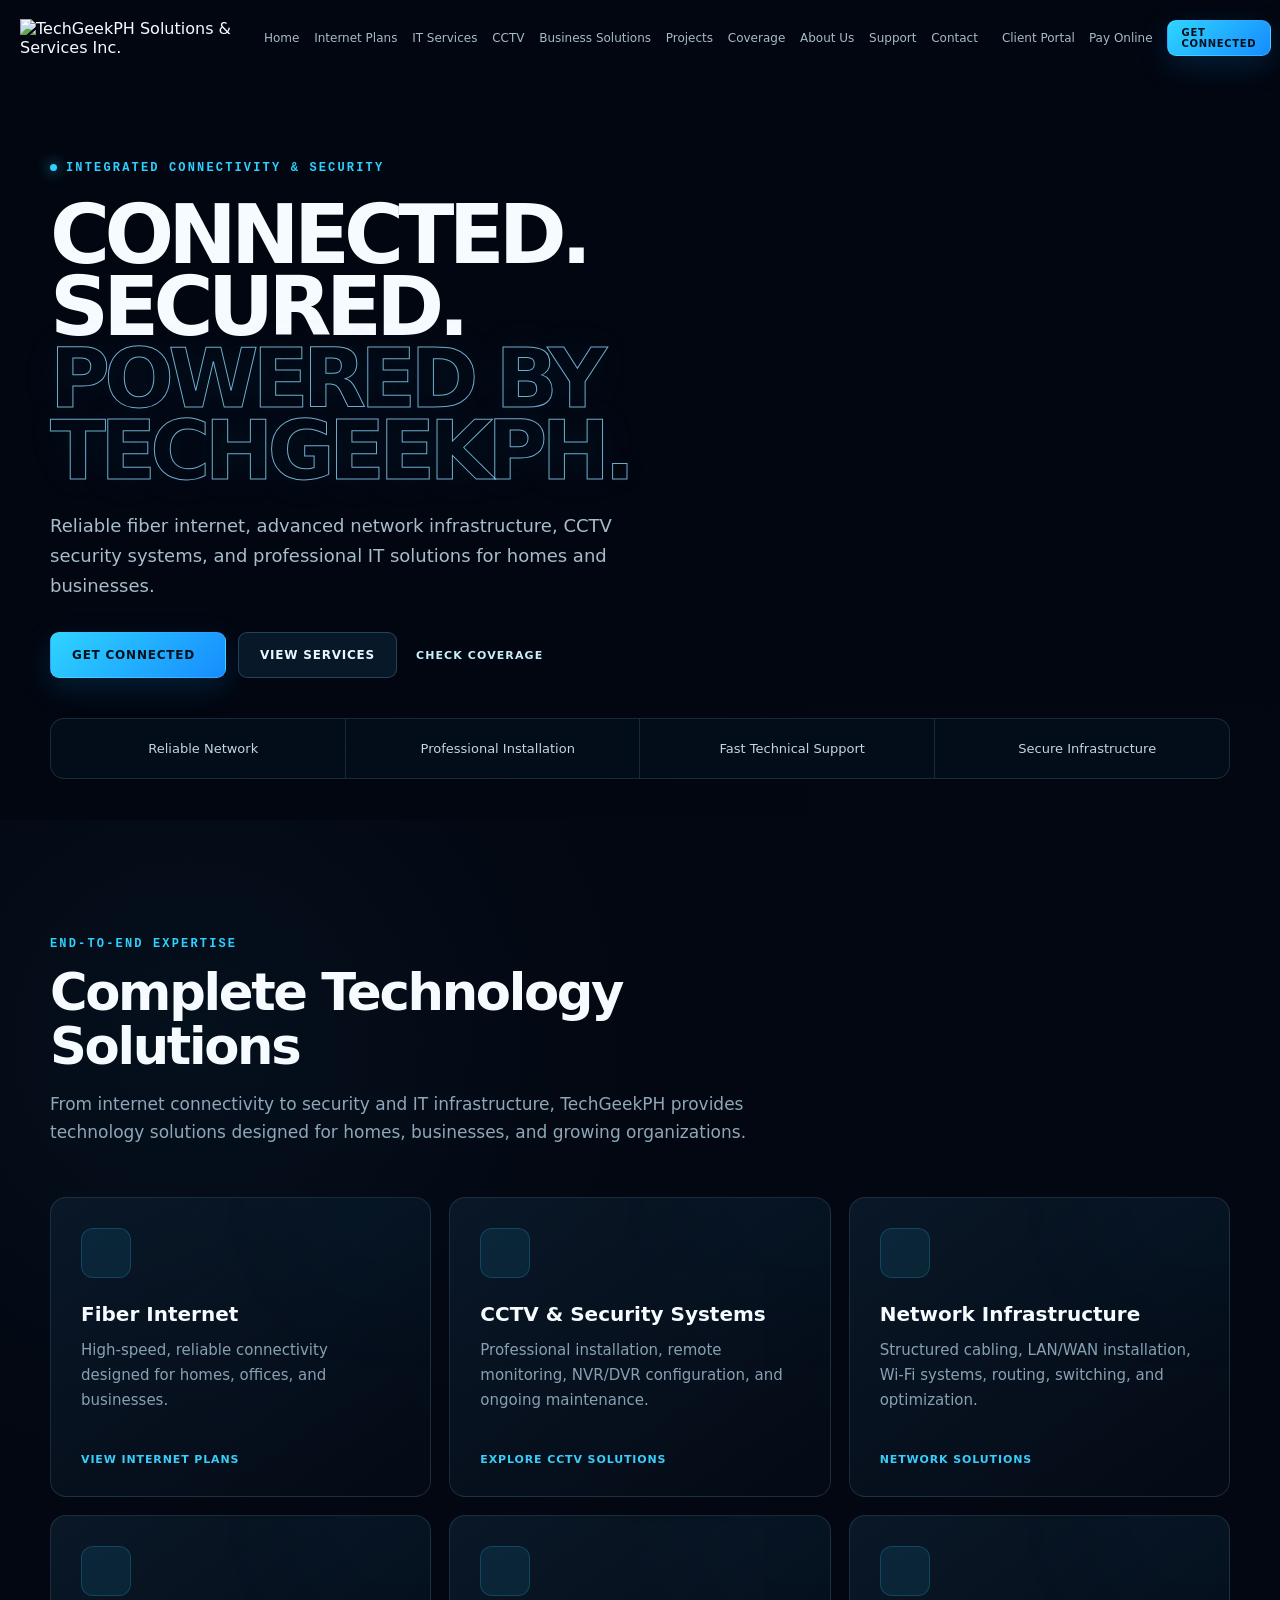
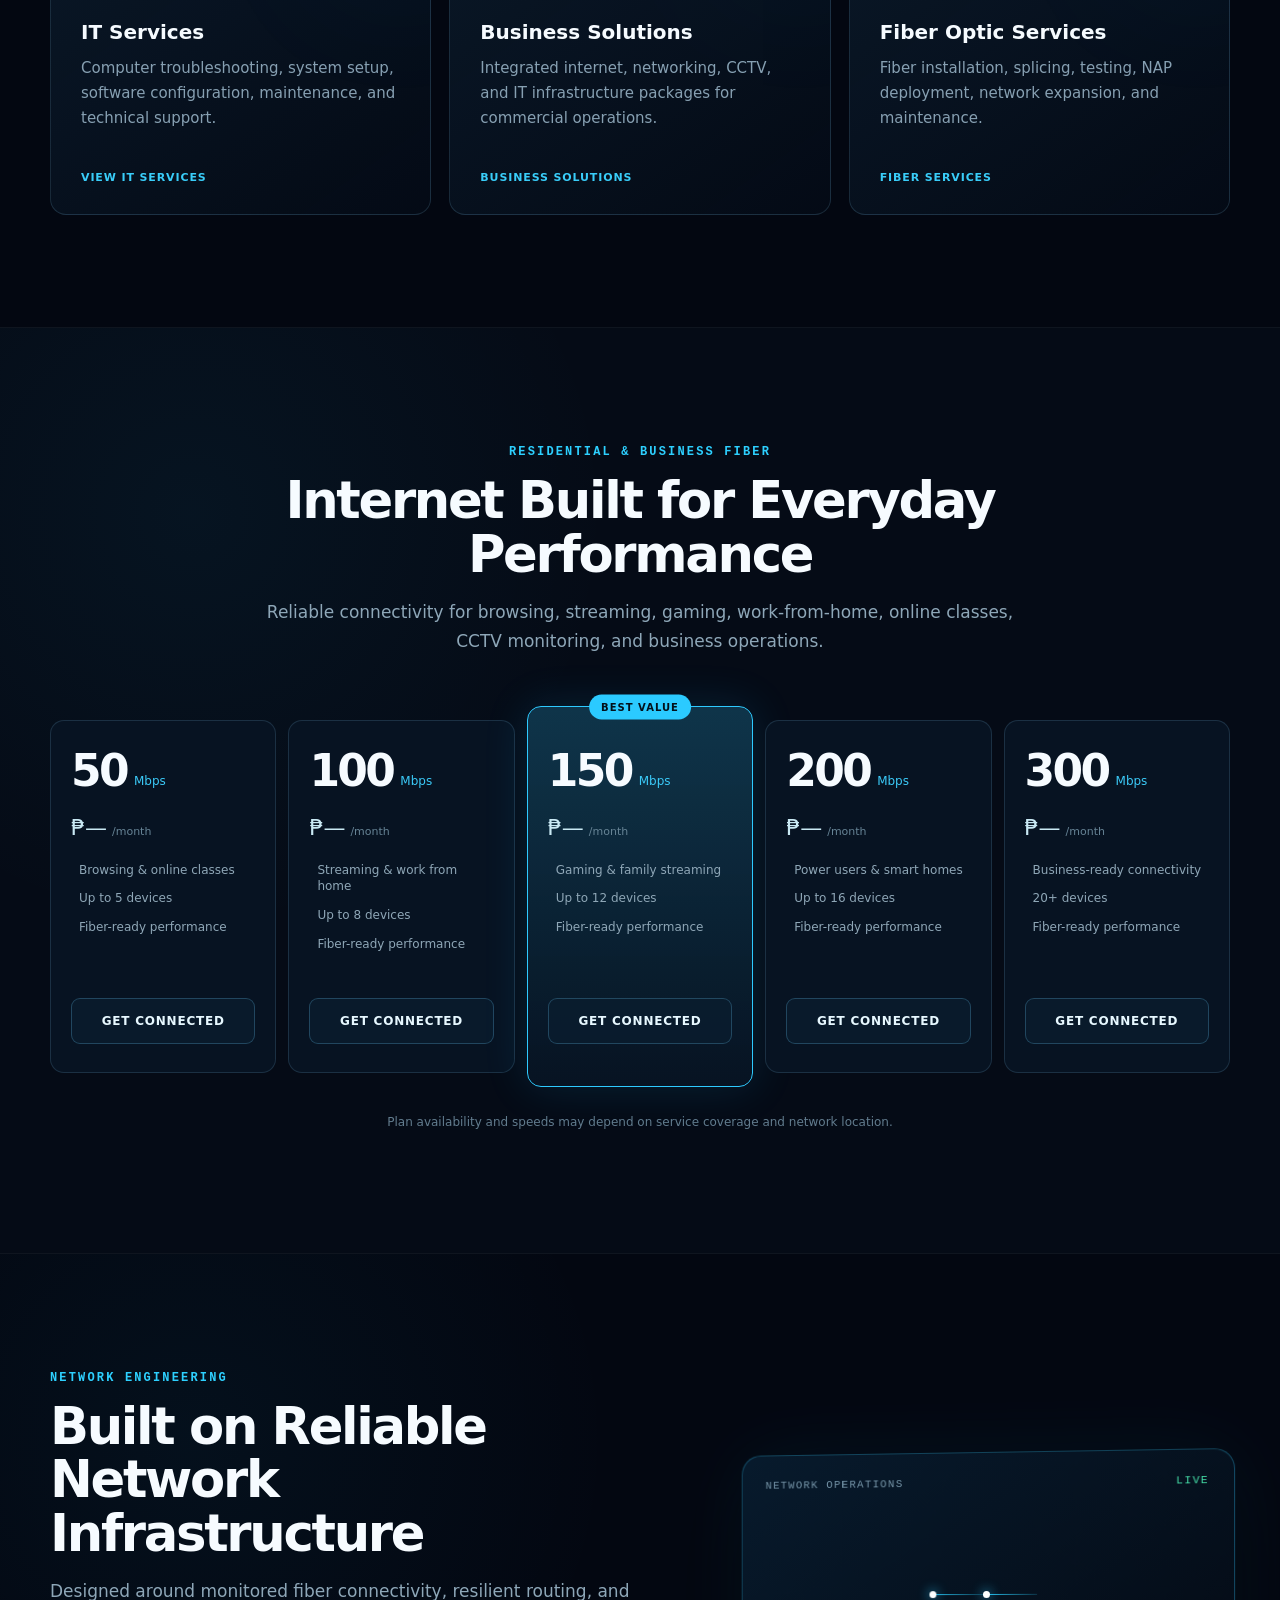
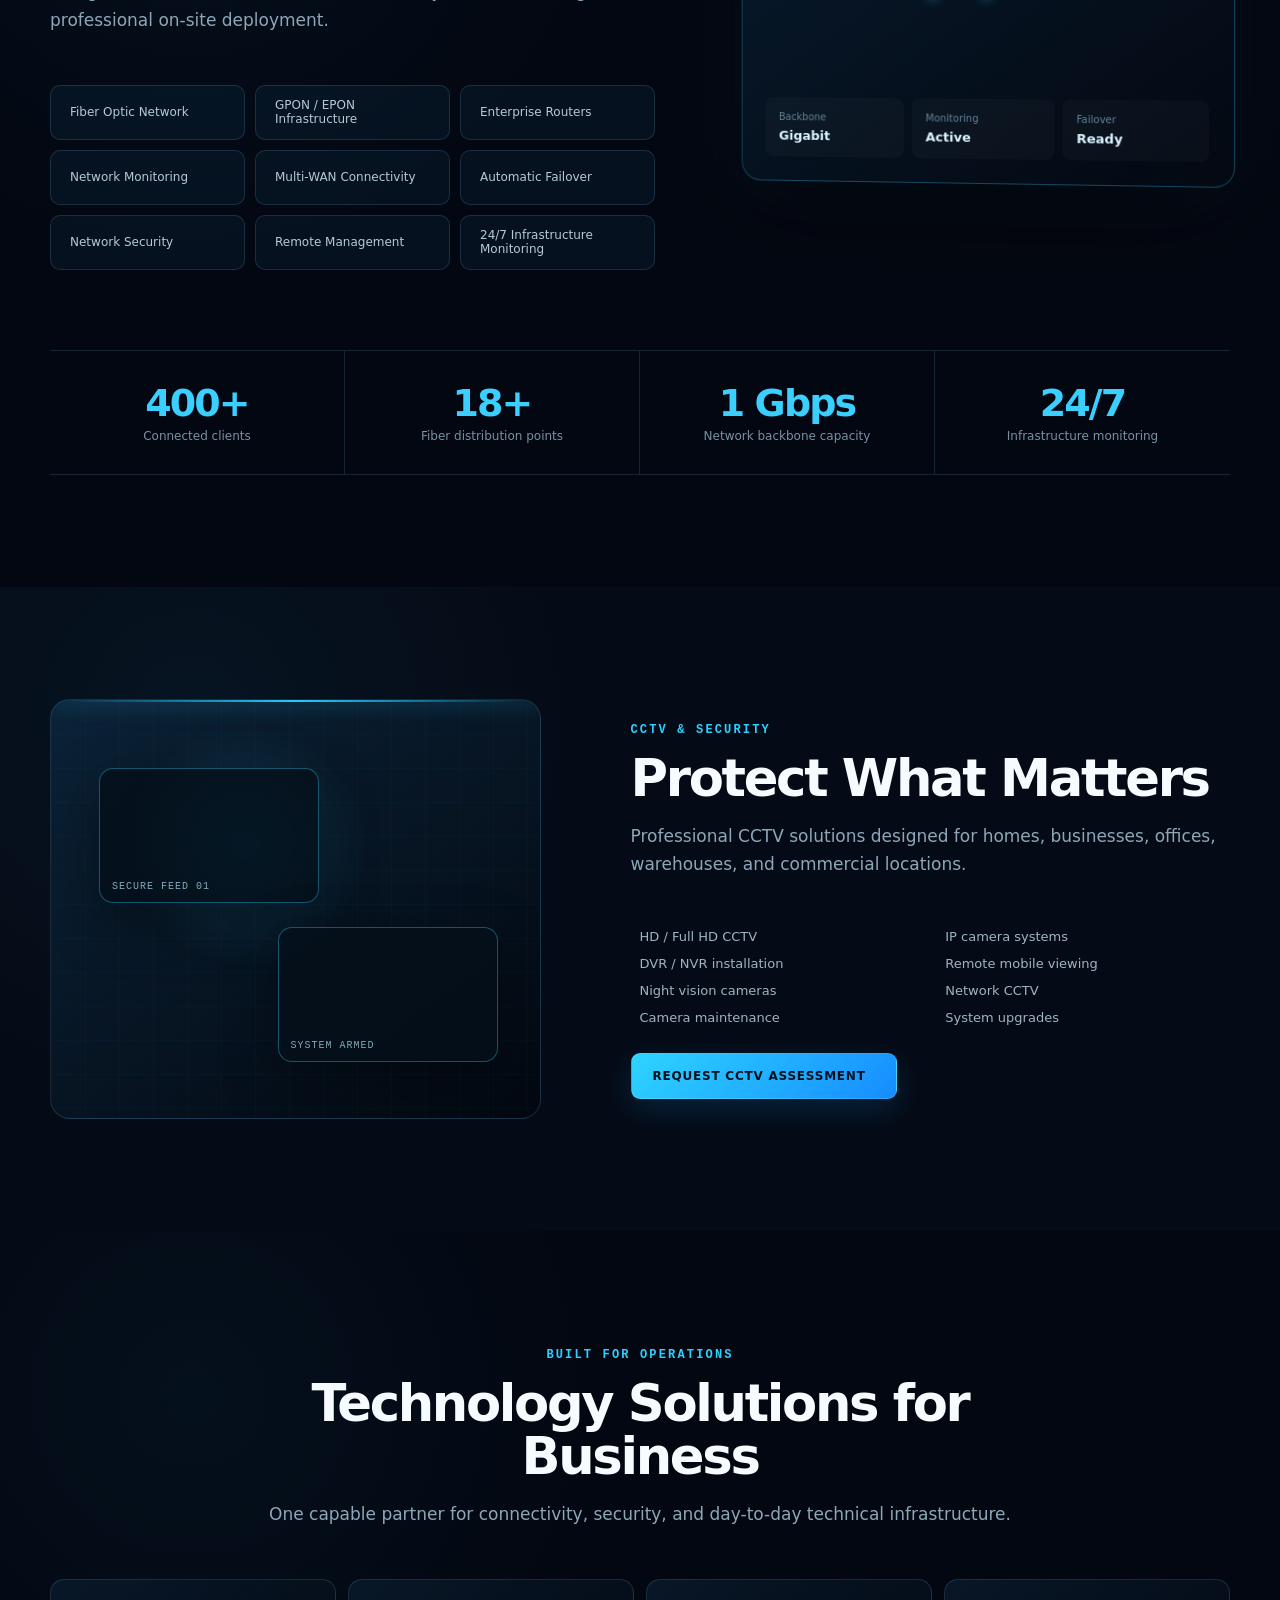
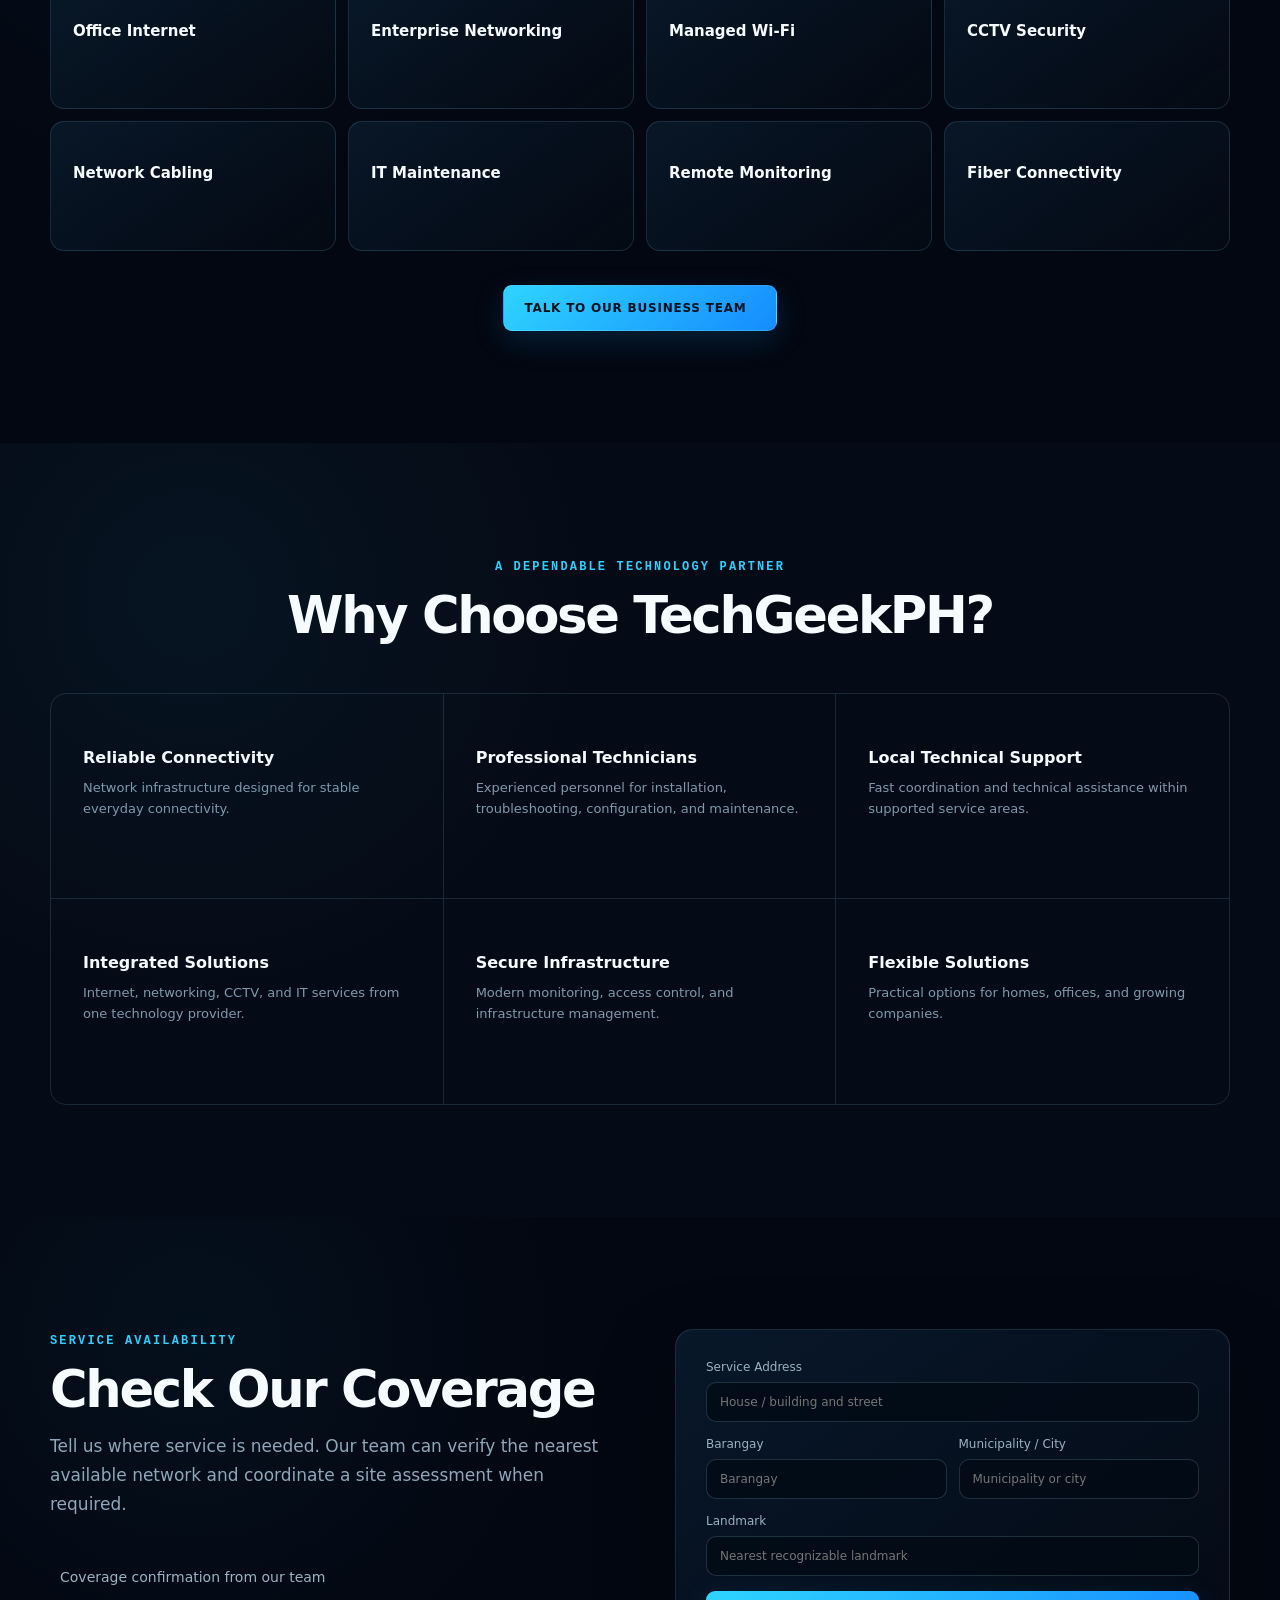
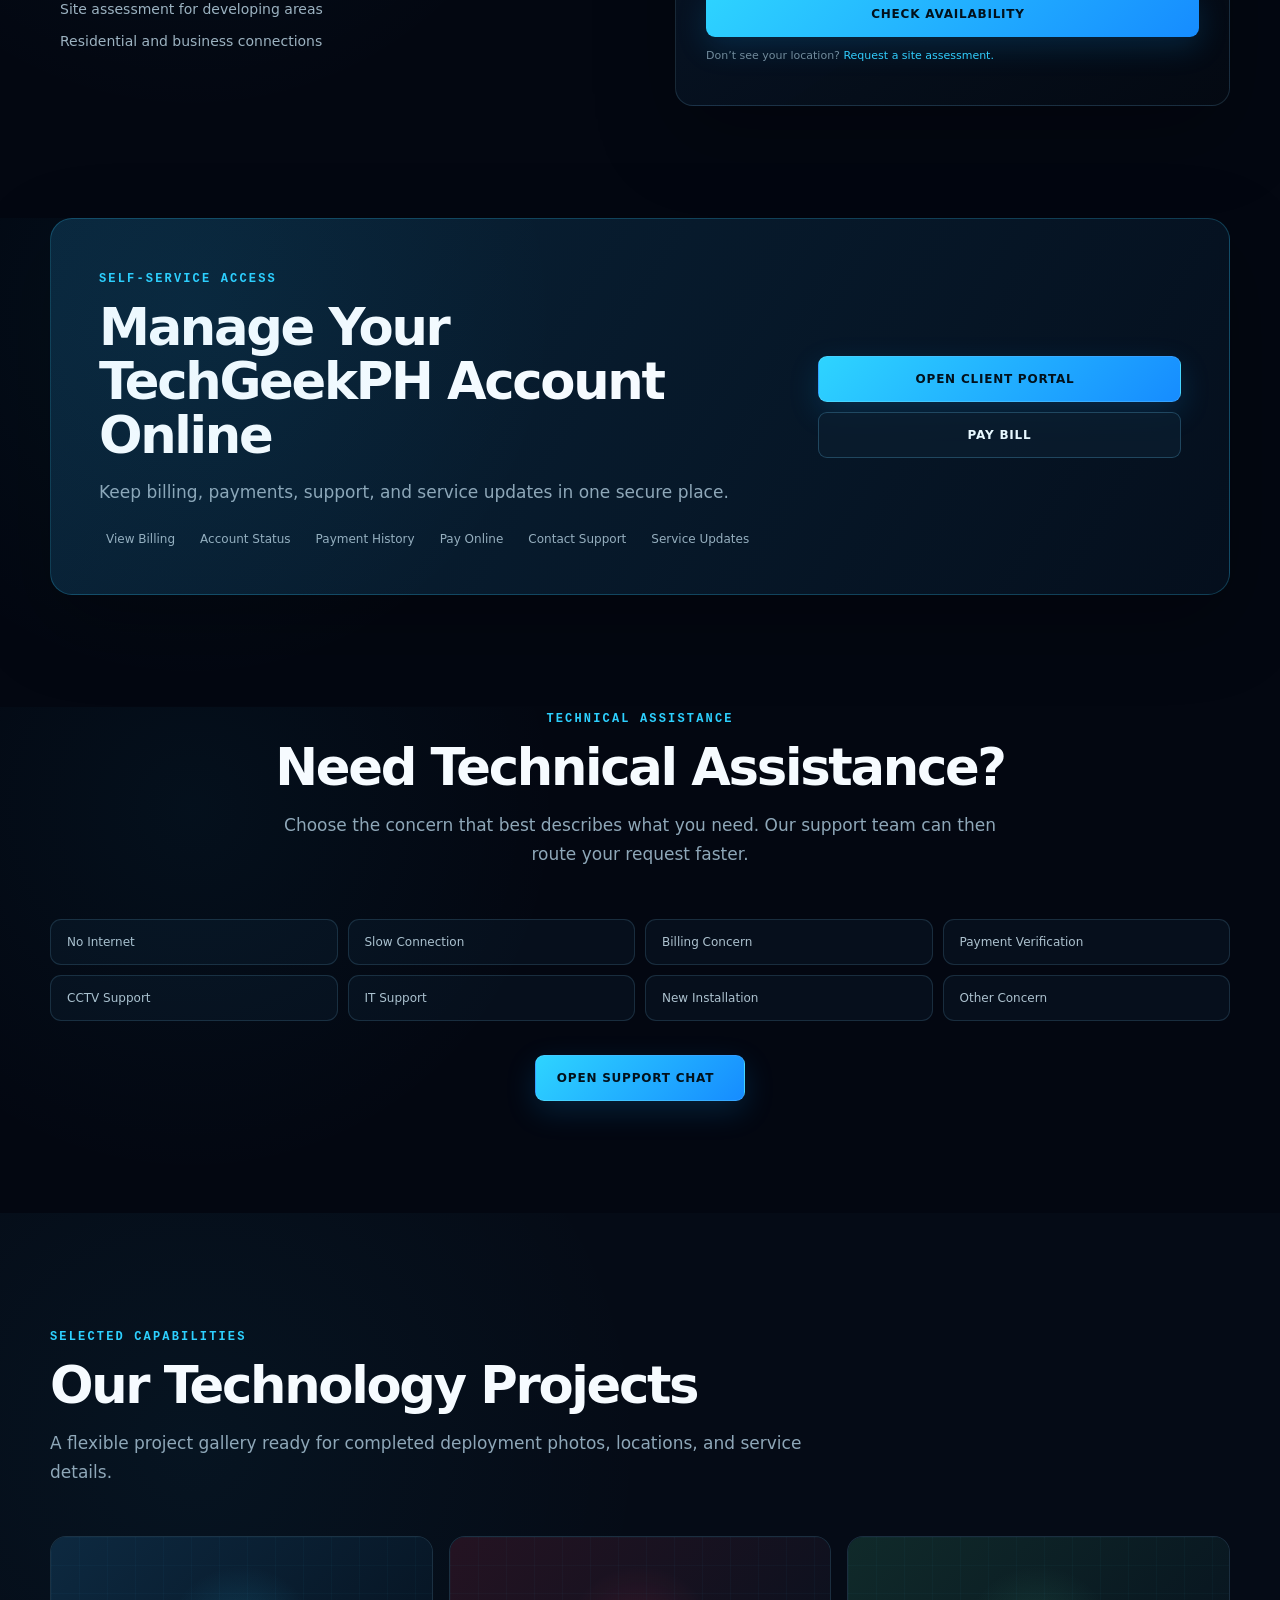
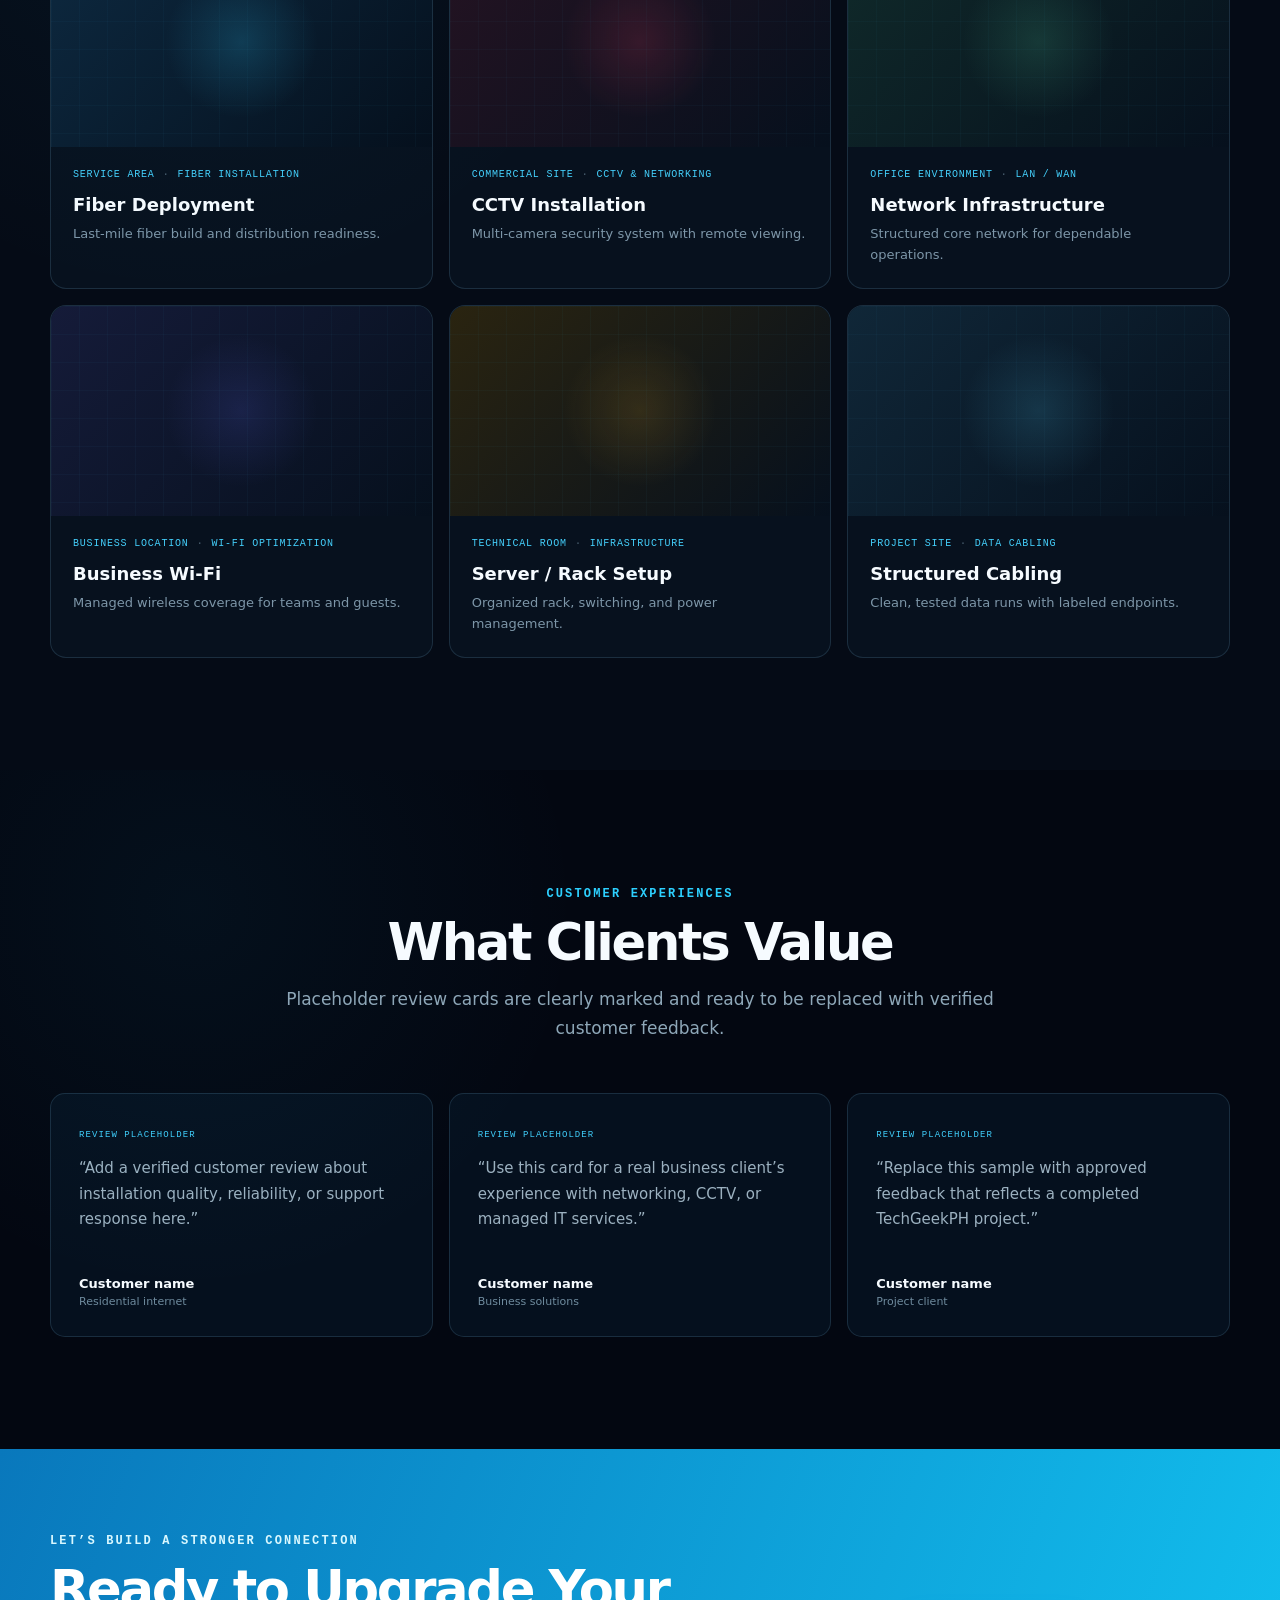
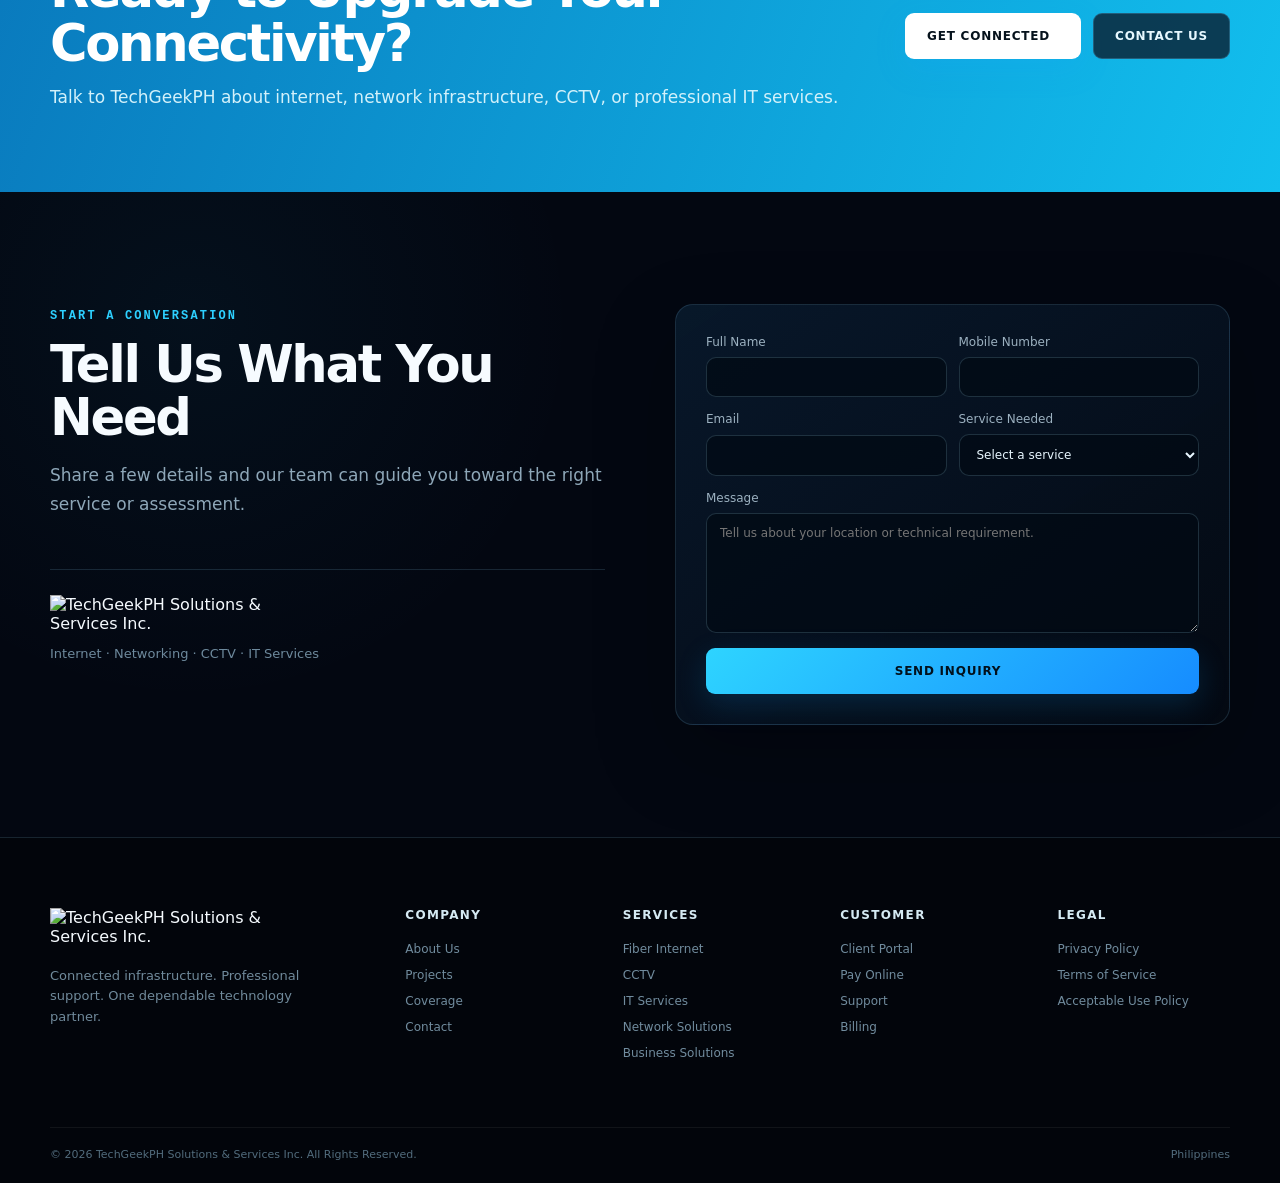
==== commit fcc5a413: "Bust cache for logo visibility fix" ====
--- a/index.html
+++ b/index.html
@@ -12,7 +12,7 @@
 <meta property="og:type" content="website">
 <meta property="og:locale" content="en_PH">
 <meta property="og:url" content="https://network-techgeekph.com/">
-<link rel="stylesheet" href="assets/site1.css?v=20260908"><link rel="stylesheet" href="assets/site2.css?v=20260908"><link rel="stylesheet" href="assets/site3.css?v=20260908"><link rel="stylesheet" href="assets/site4.css?v=20260908"><link rel="stylesheet" href="assets/logo-override.css?v=20260913-brand3">
+<link rel="stylesheet" href="assets/site1.css?v=20260908"><link rel="stylesheet" href="assets/site2.css?v=20260908"><link rel="stylesheet" href="assets/site3.css?v=20260908"><link rel="stylesheet" href="assets/site4.css?v=20260908"><link rel="stylesheet" href="assets/logo-override.css?v=20260913-brand4">
 <script type="application/ld+json">{"@context":"https://schema.org","@type":"Organization","name":"TechGeekPH Solutions & Services Inc.","url":"https://network-techgeekph.com/","areaServed":"Philippines","description":"Fiber internet, CCTV, network infrastructure, and professional IT services."}</script>
 </head>
-<body><div id="app"></div><noscript><div style="padding:40px;color:white;background:#030711;font-family:Arial,sans-serif">Please enable JavaScript to view the TechGeekPH website.</div></noscript><script src="https://unpkg.com/lucide@0.468.0/dist/umd/lucide.min.js"></script><script src="assets/loader.js?v=20260913-brand3"></script></body></html>+<body><div id="app"></div><noscript><div style="padding:40px;color:white;background:#030711;font-family:Arial,sans-serif">Please enable JavaScript to view the TechGeekPH website.</div></noscript><script src="https://unpkg.com/lucide@0.468.0/dist/umd/lucide.min.js"></script><script src="assets/loader.js?v=20260913-brand4"></script></body></html>
--- a/assets/logo-override.css
+++ b/assets/logo-override.css
@@ -1 +1 @@
-.logo{display:flex!important;align-items:center!important;justify-content:flex-start!important;flex-shrink:0!important;overflow:hidden!important;background:transparent!important;border-radius:0!important;box-shadow:none!important}.logo img{display:block!important;width:100%!important;height:100%!important;max-width:100%!important;max-height:100%!important;object-fit:contain!important;object-position:left center!important;image-rendering:auto!important}.header-inner>.logo{width:200px!important;height:62px!important}.contact-company .logo,.footer-brand .logo{width:260px!important;height:82px!important;max-width:100%!important}.contact-company .logo img,.footer-brand .logo img{object-position:left center!important}.hero-brand,.brand-hero-logo{display:none!important}.hero-visual{inset:0!important;background-color:#020610!important;background-image:url("https://raw.githubusercontent.com/TechGeek-PH/admin-portal/main/assets/exec-a15e8d61-d96d-4fda-8fb9-065a1e3d7837.png")!important;background-size:cover!important;background-position:center center!important;background-repeat:no-repeat!important}.hero-visual img{display:none!important}.hero::after{background:linear-gradient(90deg,#020610 0%,rgba(2,6,16,.96) 24%,rgba(2,6,16,.76) 44%,rgba(2,6,16,.26) 72%,rgba(2,6,16,.10) 100%),linear-gradient(0deg,#030711 0%,transparent 28%)!important}@media(max-width:1180px){.header-inner>.logo{width:180px!important;height:58px!important}}@media(max-width:900px){.hero-visual{background-position:center center!important;opacity:.62!important}.hero::after{background:linear-gradient(90deg,#020610 0%,rgba(2,6,16,.92) 58%,rgba(2,6,16,.58) 100%),linear-gradient(0deg,#030711 0%,transparent 35%)!important}}@media(max-width:640px){.header-inner>.logo{width:148px!important;height:50px!important}.contact-company .logo,.footer-brand .logo{width:220px!important;height:70px!important}.hero-visual{background-size:cover!important;background-position:center center!important;opacity:.50!important}}+.logo{display:flex!important;align-items:center!important;justify-content:flex-start!important;flex-shrink:0!important;overflow:visible!important;background:transparent!important;border-radius:0!important;box-shadow:none!important}.logo img{position:static!important;display:block!important;width:auto!important;height:auto!important;max-width:100%!important;max-height:100%!important;object-fit:contain!important;object-position:left center!important;image-rendering:auto!important}.header-inner>.logo{width:220px!important;height:68px!important}.header-inner>.logo img{max-width:220px!important;max-height:60px!important}.contact-company .logo,.footer-brand .logo{width:280px!important;height:auto!important;max-width:100%!important}.contact-company .logo img,.footer-brand .logo img{width:100%!important;height:auto!important;max-height:none!important;object-position:left center!important}.hero-brand,.brand-hero-logo{display:none!important}.hero-visual{inset:0!important;background-color:#020610!important;background-image:url("https://raw.githubusercontent.com/TechGeek-PH/admin-portal/main/assets/exec-a15e8d61-d96d-4fda-8fb9-065a1e3d7837.png")!important;background-size:contain!important;background-position:right center!important;background-repeat:no-repeat!important}.hero-visual img{display:none!important}.hero::after{background:linear-gradient(90deg,#020610 0%,rgba(2,6,16,.97) 26%,rgba(2,6,16,.80) 46%,rgba(2,6,16,.32) 72%,rgba(2,6,16,.10) 100%),linear-gradient(0deg,#030711 0%,transparent 28%)!important}@media(max-width:1180px){.header-inner>.logo{width:190px!important;height:62px!important}.header-inner>.logo img{max-width:190px!important;max-height:56px!important}}@media(max-width:900px){.hero-visual{background-size:contain!important;background-position:center top!important;opacity:.58!important}.hero::after{background:linear-gradient(90deg,#020610 0%,rgba(2,6,16,.94) 56%,rgba(2,6,16,.62) 100%),linear-gradient(0deg,#030711 0%,transparent 35%)!important}}@media(max-width:640px){.header-inner>.logo{width:170px!important;height:56px!important}.header-inner>.logo img{max-width:170px!important;max-height:50px!important}.contact-company .logo,.footer-brand .logo{width:230px!important;height:auto!important}.hero-visual{background-size:contain!important;background-position:center top!important;opacity:.46!important}}
